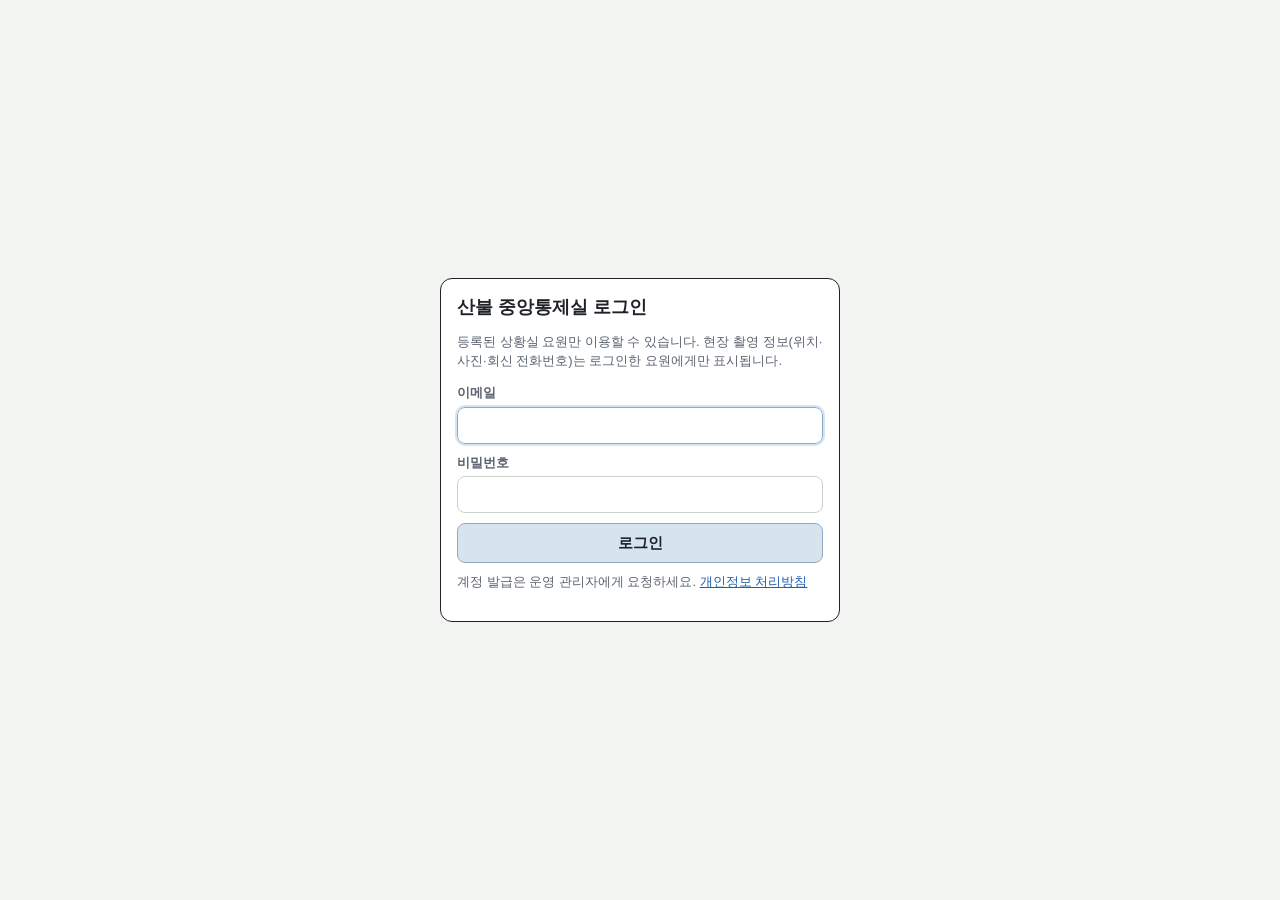
==== control.html @ 3835578f "Add files via upload" ====
<!-- (c) 2026 강성환. All rights reserved. -->
<!DOCTYPE html> <html lang="ko"> <head> <meta charset="UTF-8"> <meta name="viewport" content="width=device-width,initial-scale=1,viewport-fit=cover"> <meta name="theme-color" content="#D6E4F0"> <meta name="robots" content="noindex, nofollow"> <title>산불 중앙통제실</title> <link rel="manifest" href="manifest.json"> <link rel="icon" href="icons/icon.svg" type="image/svg+xml"> <link rel="stylesheet" href="vendor/leaflet/leaflet.css"> <link rel="stylesheet" href="vendor/geoman/leaflet-geoman.css"> <link rel="stylesheet" href="css/common.css"> <link rel="stylesheet" href="css/control.css"> </head> <body class="ctrl"> <header class="topbar ctrl-top"> <a href="index.html" class="brand"><img src="icons/icon.svg" alt="" class="brand-ic"><span>산불 중앙통제실</span></a> <select id="selIncident" class="input inc-select" title="사건코드"></select> <span id="liveBadge" class="badge">연결중</span> <span id="modeBadge" class="badge"></span> <span class="spacer"></span> <button class="btn sm" id="btnSound" title="새 관측·회신 요청 알림음">알림음 켜짐</button> <button class="btn sm" id="btnShare">현장앱 배포</button> <button class="btn sm" id="btnDemo">시험 데이터</button> <span id="userBox" class="user-box hidden"><span class="sub" id="userEmail"></span><button class="btn sm" id="btnLogout">로그아웃</button></span> </header> <section class="status"> <button class="stat act" id="sNew" type="button" title="눌러서 새 관측 보기"> <span class="k">새 관측</span><span class="v"><b id="kNew">0</b><small>건 미확인</small></span> </button> <button class="stat act" id="sCb" type="button" title="눌러서 회신 요청 보기"> <span class="k">회신 대기</span><span class="v"><b id="kCb">0</b><small>건</small></span><span class="age" id="kCbAge"></span> </button> <button class="stat act res" id="sRes" type="button" title="눌러서 자원 현황판 보기"> <span class="k">투입 자원</span> <span class="v res3"><span><b id="kHeli">0</b><small>헬기(대)</small></span><span><b id="kCrew">0</b><small>인력(명)</small></span><span><b id="kEquip">0</b><small>장비(대)</small></span></span> </button> <div class="stat"><span class="k">관측 건수</span><span class="v"><b id="kObs">0</b><small>건</small></span></div> <div class="stat"><span class="k">현장 촬영자</span><span class="v"><b id="kObserver">0</b><small>명</small></span></div> <div class="stat"><span class="k">최신 산불면적</span><span class="v"><b id="kArea" class="em-red">-</b><small>ha</small></span></div> <div class="stat"><span class="k">면적 확산속도</span><span class="v"><b id="kRate">-</b><small>ha/h</small></span></div> </section> <div class="main"> <div class="mapcol"> <div id="map"></div> <div class="map-tools"> <button class="btn sm primary" id="btnDraw">산불영역 그리기</button> <button class="btn sm on" id="tglWedge" title="방향선 오차범위 표시">오차범위</button> <button class="btn sm on" id="tglHist" title="이전 시각 산불영역 표시">영역 이력</button> <button class="btn sm" id="tglEvac" title="산불영역 둘레 대피 반경 표시">대피 반경</button> <button class="btn sm" id="btnFit">전체 보기</button> </div> <div id="fireCard" class="fire-card hidden"></div> <div id="editBar" class="edit-bar hidden"> <span id="editMsg">꼭짓점을 끌어 수정하세요</span> <button class="btn sm ok" id="btnEditSave">저장</button> <button class="btn sm" id="btnEditCancel">취소</button> </div> <div class="timebar"> <div class="chips" id="chipWin"> <span class="chip" data-m="10">10분</span><span class="chip on" data-m="30">30분</span> <span class="chip" data-m="60">1시간</span><span class="chip" data-m="180">3시간</span><span class="chip" data-m="0">전체</span> </div> <div class="slider-wrap"> <input type="range" id="rngEnd" min="0" max="1000" value="1000"> <span id="lblEnd" class="end-label">실시간</span> </div> </div> </div> <aside class="panel"> <div class="tabs"> <button class="tab on" data-tab="obs">관측 <span id="tObs">0</span></button> <button class="tab" data-tab="cross">화점 <span id="tCross">0</span></button> <button class="tab" data-tab="area">영역 <span id="tArea">0</span></button> <button class="tab" data-tab="cb">회신 <span id="tCb">0</span></button> <button class="tab" data-tab="evac">대피 <span id="tEvac">-</span></button> <button class="tab" data-tab="res">자원·일지</button> </div> <div class="tab-body" id="tab-obs"></div> <div class="tab-body hidden" id="tab-cross"></div> <div class="tab-body hidden" id="tab-area"></div> <div class="tab-body hidden" id="tab-cb"></div> <div class="tab-body hidden" id="tab-evac"></div> <div class="tab-body hidden" id="tab-res"></div> </aside> </div> <div id="loginModal" class="modal-bg login-bg hidden"> <div class="modal login"> <h3>산불 중앙통제실 로그인</h3> <p class="sub">등록된 상황실 요원만 이용할 수 있습니다. 현장 촬영 정보(위치·사진·회신 전화번호)는 로그인한 요원에게만 표시됩니다.</p> <form id="loginForm"> <div class="field"><label>이메일</label><input class="input" id="lgEmail" type="email" autocomplete="username" required></div> <div class="field"><label>비밀번호</label><input class="input" id="lgPw" type="password" autocomplete="current-password" required></div> <div id="lgErr" class="login-err hidden"></div> <button class="btn primary block" id="lgBtn" type="submit">로그인</button> </form> <p class="sub" style="margin-top:10px">계정 발급은 운영 관리자에게 요청하세요. <a href="privacy.html" target="_blank">개인정보 처리방침</a></p> </div> </div> <div id="photoModal" class="modal-bg hidden"> <div class="modal photo-modal"> <div class="pm-head"> <b id="pmTitle"></b><span class="spacer"></span> <button class="btn sm" id="pmPrev">◀ 이전</button> <button class="btn sm" id="pmNext">다음 ▶</button> <button class="btn sm" id="pmClose">닫기</button> </div> <div class="pm-body"> <div class="pm-media" id="pmMedia"></div> <div class="pm-info"> <table class="tbl" id="pmTable"></table> <div class="pm-actions"> <button class="btn sm ok" id="pmOk">확인</button> <button class="btn sm" id="pmEx">제외</button> <button class="btn sm" id="pmUndo">판정 취소</button> <button class="btn sm primary" id="pmLocate">지도에서 보기</button> <button class="btn sm danger" id="pmDelete">관측 삭제</button> </div> </div> </div> </div> </div> <div id="areaModal" class="modal-bg hidden"> <div class="modal"> <h3>산불영역 저장</h3> <div class="area-sum" id="amSum"></div> <div class="field"><label>사건코드 *</label><input class="input" id="amIncident" list="incList"></div> <datalist id="incList"></datalist> <div class="field"><label>명칭</label><input class="input" id="amLabel" placeholder="예: 14시 화선"></div> <div class="field"><label>기준시각 * <span class="sub">(이 영역을 확인한 시각)</span></label><input class="input" type="datetime-local" id="amTime"></div> <div class="field"><label>메모</label><textarea class="input" id="amMemo" rows="2"></textarea></div> <div class="actions"> <button class="btn" id="amCancel">취소</button> <button class="btn primary" id="amSave">저장</button> </div> </div> </div> <div id="shareModal" class="modal-bg hidden"> <div class="modal"> <h3>현장앱 배포</h3> <div class="field"><label>사건코드</label><input class="input" id="shIncident" placeholder="예: 20261013-강릉"></div> <div class="share-qr" id="shQr"></div> <div class="field"><label>현장앱 주소 (문자·메신저로 전달)</label><input class="input" id="shUrl" readonly="readonly"></div> <div class="actions"> <button class="btn" id="shCopy">주소 복사</button> <button class="btn primary" id="shClose">닫기</button> </div> </div> </div> <script src="vendor/leaflet/leaflet.js"></script> <script src="vendor/geoman/leaflet-geoman.min.js"></script> <script src="vendor/turf.min.js"></script> <script src="vendor/qrcode.min.js"></script> <script src="vendor/supabase.js"></script> <script src="js/config.js"></script> <script src="js/util.js"></script> <script src="js/geo.js"></script> <script src="js/db.js"></script> <script src="js/control-map.js"></script> <script src="js/control-areas.js"></script> <script src="js/control-demo.js"></script> <script src="js/control-alert.js"></script> <script src="js/control-evac.js"></script> <script src="js/control-res.js"></script> <script src="js/control.js"></script> </body> </html>
---- vendor/leaflet/leaflet.css ----
/* required styles */

.leaflet-pane,
.leaflet-tile,
.leaflet-marker-icon,
.leaflet-marker-shadow,
.leaflet-tile-container,
.leaflet-pane > svg,
.leaflet-pane > canvas,
.leaflet-zoom-box,
.leaflet-image-layer,
.leaflet-layer {
	position: absolute;
	left: 0;
	top: 0;
	}
.leaflet-container {
	overflow: hidden;
	}
.leaflet-tile,
.leaflet-marker-icon,
.leaflet-marker-shadow {
	-webkit-user-select: none;
	   -moz-user-select: none;
	        user-select: none;
	  -webkit-user-drag: none;
	}
/* Prevents IE11 from highlighting tiles in blue */
.leaflet-tile::selection {
	background: transparent;
}
/* Safari renders non-retina tile on retina better with this, but Chrome is worse */
.leaflet-safari .leaflet-tile {
	image-rendering: -webkit-optimize-contrast;
	}
/* hack that prevents hw layers "stretching" when loading new tiles */
.leaflet-safari .leaflet-tile-container {
	width: 1600px;
	height: 1600px;
	-webkit-transform-origin: 0 0;
	}
.leaflet-marker-icon,
.leaflet-marker-shadow {
	display: block;
	}
/* .leaflet-container svg: reset svg max-width decleration shipped in Joomla! (joomla.org) 3.x */
/* .leaflet-container img: map is broken in FF if you have max-width: 100% on tiles */
.leaflet-container .leaflet-overlay-pane svg {
	max-width: none !important;
	max-height: none !important;
	}
.leaflet-container .leaflet-marker-pane img,
.leaflet-container .leaflet-shadow-pane img,
.leaflet-container .leaflet-tile-pane img,
.leaflet-container img.leaflet-image-layer,
.leaflet-container .leaflet-tile {
	max-width: none !important;
	max-height: none !important;
	width: auto;
	padding: 0;
	}

.leaflet-container img.leaflet-tile {
	/* See: https://bugs.chromium.org/p/chromium/issues/detail?id=600120 */
	mix-blend-mode: plus-lighter;
}

.leaflet-container.leaflet-touch-zoom {
	-ms-touch-action: pan-x pan-y;
	touch-action: pan-x pan-y;
	}
.leaflet-container.leaflet-touch-drag {
	-ms-touch-action: pinch-zoom;
	/* Fallback for FF which doesn't support pinch-zoom */
	touch-action: none;
	touch-action: pinch-zoom;
}
.leaflet-container.leaflet-touch-drag.leaflet-touch-zoom {
	-ms-touch-action: none;
	touch-action: none;
}
.leaflet-container {
	-webkit-tap-highlight-color: transparent;
}
.leaflet-container a {
	-webkit-tap-highlight-color: rgba(51, 181, 229, 0.4);
}
.leaflet-tile {
	filter: inherit;
	visibility: hidden;
	}
.leaflet-tile-loaded {
	visibility: inherit;
	}
.leaflet-zoom-box {
	width: 0;
	height: 0;
	-moz-box-sizing: border-box;
	     box-sizing: border-box;
	z-index: 800;
	}
/* workaround for https://bugzilla.mozilla.org/show_bug.cgi?id=888319 */
.leaflet-overlay-pane svg {
	-moz-user-select: none;
	}

.leaflet-pane         { z-index: 400; }

.leaflet-tile-pane    { z-index: 200; }
.leaflet-overlay-pane { z-index: 400; }
.leaflet-shadow-pane  { z-index: 500; }
.leaflet-marker-pane  { z-index: 600; }
.leaflet-tooltip-pane   { z-index: 650; }
.leaflet-popup-pane   { z-index: 700; }

.leaflet-map-pane canvas { z-index: 100; }
.leaflet-map-pane svg    { z-index: 200; }

.leaflet-vml-shape {
	width: 1px;
	height: 1px;
	}
.lvml {
	behavior: url(#default#VML);
	display: inline-block;
	position: absolute;
	}


/* control positioning */

.leaflet-control {
	position: relative;
	z-index: 800;
	pointer-events: visiblePainted; /* IE 9-10 doesn't have auto */
	pointer-events: auto;
	}
.leaflet-top,
.leaflet-bottom {
	position: absolute;
	z-index: 1000;
	pointer-events: none;
	}
.leaflet-top {
	top: 0;
	}
.leaflet-right {
	right: 0;
	}
.leaflet-bottom {
	bottom: 0;
	}
.leaflet-left {
	left: 0;
	}
.leaflet-control {
	float: left;
	clear: both;
	}
.leaflet-right .leaflet-control {
	float: right;
	}
.leaflet-top .leaflet-control {
	margin-top: 10px;
	}
.leaflet-bottom .leaflet-control {
	margin-bottom: 10px;
	}
.leaflet-left .leaflet-control {
	margin-left: 10px;
	}
.leaflet-right .leaflet-control {
	margin-right: 10px;
	}


/* zoom and fade animations */

.leaflet-fade-anim .leaflet-popup {
	opacity: 0;
	-webkit-transition: opacity 0.2s linear;
	   -moz-transition: opacity 0.2s linear;
	        transition: opacity 0.2s linear;
	}
.leaflet-fade-anim .leaflet-map-pane .leaflet-popup {
	opacity: 1;
	}
.leaflet-zoom-animated {
	-webkit-transform-origin: 0 0;
	    -ms-transform-origin: 0 0;
	        transform-origin: 0 0;
	}
svg.leaflet-zoom-animated {
	will-change: transform;
}

.leaflet-zoom-anim .leaflet-zoom-animated {
	-webkit-transition: -webkit-transform 0.25s cubic-bezier(0,0,0.25,1);
	   -moz-transition:    -moz-transform 0.25s cubic-bezier(0,0,0.25,1);
	        transition:         transform 0.25s cubic-bezier(0,0,0.25,1);
	}
.leaflet-zoom-anim .leaflet-tile,
.leaflet-pan-anim .leaflet-tile {
	-webkit-transition: none;
	   -moz-transition: none;
	        transition: none;
	}

.leaflet-zoom-anim .leaflet-zoom-hide {
	visibility: hidden;
	}


/* cursors */

.leaflet-interactive {
	cursor: pointer;
	}
.leaflet-grab {
	cursor: -webkit-grab;
	cursor:    -moz-grab;
	cursor:         grab;
	}
.leaflet-crosshair,
.leaflet-crosshair .leaflet-interactive {
	cursor: crosshair;
	}
.leaflet-popup-pane,
.leaflet-control {
	cursor: auto;
	}
.leaflet-dragging .leaflet-grab,
.leaflet-dragging .leaflet-grab .leaflet-interactive,
.leaflet-dragging .leaflet-marker-draggable {
	cursor: move;
	cursor: -webkit-grabbing;
	cursor:    -moz-grabbing;
	cursor:         grabbing;
	}

/* marker & overlays interactivity */
.leaflet-marker-icon,
.leaflet-marker-shadow,
.leaflet-image-layer,
.leaflet-pane > svg path,
.leaflet-tile-container {
	pointer-events: none;
	}

.leaflet-marker-icon.leaflet-interactive,
.leaflet-image-layer.leaflet-interactive,
.leaflet-pane > svg path.leaflet-interactive,
svg.leaflet-image-layer.leaflet-interactive path {
	pointer-events: visiblePainted; /* IE 9-10 doesn't have auto */
	pointer-events: auto;
	}

/* visual tweaks */

.leaflet-container {
	background: #ddd;
	outline-offset: 1px;
	}
.leaflet-container a {
	color: #0078A8;
	}
.leaflet-zoom-box {
	border: 2px dotted #38f;
	background: rgba(255,255,255,0.5);
	}


/* general typography */
.leaflet-container {
	font-family: "Helvetica Neue", Arial, Helvetica, sans-serif;
	font-size: 12px;
	font-size: 0.75rem;
	line-height: 1.5;
	}


/* general toolbar styles */

.leaflet-bar {
	box-shadow: 0 1px 5px rgba(0,0,0,0.65);
	border-radius: 4px;
	}
.leaflet-bar a {
	background-color: #fff;
	border-bottom: 1px solid #ccc;
	width: 26px;
	height: 26px;
	line-height: 26px;
	display: block;
	text-align: center;
	text-decoration: none;
	color: black;
	}
.leaflet-bar a,
.leaflet-control-layers-toggle {
	background-position: 50% 50%;
	background-repeat: no-repeat;
	display: block;
	}
.leaflet-bar a:hover,
.leaflet-bar a:focus {
	background-color: #f4f4f4;
	}
.leaflet-bar a:first-child {
	border-top-left-radius: 4px;
	border-top-right-radius: 4px;
	}
.leaflet-bar a:last-child {
	border-bottom-left-radius: 4px;
	border-bottom-right-radius: 4px;
	border-bottom: none;
	}
.leaflet-bar a.leaflet-disabled {
	cursor: default;
	background-color: #f4f4f4;
	color: #bbb;
	}

.leaflet-touch .leaflet-bar a {
	width: 30px;
	height: 30px;
	line-height: 30px;
	}
.leaflet-touch .leaflet-bar a:first-child {
	border-top-left-radius: 2px;
	border-top-right-radius: 2px;
	}
.leaflet-touch .leaflet-bar a:last-child {
	border-bottom-left-radius: 2px;
	border-bottom-right-radius: 2px;
	}

/* zoom control */

.leaflet-control-zoom-in,
.leaflet-control-zoom-out {
	font: bold 18px 'Lucida Console', Monaco, monospace;
	text-indent: 1px;
	}

.leaflet-touch .leaflet-control-zoom-in, .leaflet-touch .leaflet-control-zoom-out  {
	font-size: 22px;
	}


/* layers control */

.leaflet-control-layers {
	box-shadow: 0 1px 5px rgba(0,0,0,0.4);
	background: #fff;
	border-radius: 5px;
	}
.leaflet-control-layers-toggle {
	background-image: url(images/layers.png);
	width: 36px;
	height: 36px;
	}
.leaflet-retina .leaflet-control-layers-toggle {
	background-image: url(images/layers-2x.png);
	background-size: 26px 26px;
	}
.leaflet-touch .leaflet-control-layers-toggle {
	width: 44px;
	height: 44px;
	}
.leaflet-control-layers .leaflet-control-layers-list,
.leaflet-control-layers-expanded .leaflet-control-layers-toggle {
	display: none;
	}
.leaflet-control-layers-expanded .leaflet-control-layers-list {
	display: block;
	position: relative;
	}
.leaflet-control-layers-expanded {
	padding: 6px 10px 6px 6px;
	color: #333;
	background: #fff;
	}
.leaflet-control-layers-scrollbar {
	overflow-y: scroll;
	overflow-x: hidden;
	padding-right: 5px;
	}
.leaflet-control-layers-selector {
	margin-top: 2px;
	position: relative;
	top: 1px;
	}
.leaflet-control-layers label {
	display: block;
	font-size: 13px;
	font-size: 1.08333em;
	}
.leaflet-control-layers-separator {
	height: 0;
	border-top: 1px solid #ddd;
	margin: 5px -10px 5px -6px;
	}

/* Default icon URLs */
.leaflet-default-icon-path { /* used only in path-guessing heuristic, see L.Icon.Default */
	background-image: url(images/marker-icon.png);
	}


/* attribution and scale controls */

.leaflet-container .leaflet-control-attribution {
	background: #fff;
	background: rgba(255, 255, 255, 0.8);
	margin: 0;
	}
.leaflet-control-attribution,
.leaflet-control-scale-line {
	padding: 0 5px;
	color: #333;
	line-height: 1.4;
	}
.leaflet-control-attribution a {
	text-decoration: none;
	}
.leaflet-control-attribution a:hover,
.leaflet-control-attribution a:focus {
	text-decoration: underline;
	}
.leaflet-attribution-flag {
	display: inline !important;
	vertical-align: baseline !important;
	width: 1em;
	height: 0.6669em;
	}
.leaflet-left .leaflet-control-scale {
	margin-left: 5px;
	}
.leaflet-bottom .leaflet-control-scale {
	margin-bottom: 5px;
	}
.leaflet-control-scale-line {
	border: 2px solid #777;
	border-top: none;
	line-height: 1.1;
	padding: 2px 5px 1px;
	white-space: nowrap;
	-moz-box-sizing: border-box;
	     box-sizing: border-box;
	background: rgba(255, 255, 255, 0.8);
	text-shadow: 1px 1px #fff;
	}
.leaflet-control-scale-line:not(:first-child) {
	border-top: 2px solid #777;
	border-bottom: none;
	margin-top: -2px;
	}
.leaflet-control-scale-line:not(:first-child):not(:last-child) {
	border-bottom: 2px solid #777;
	}

.leaflet-touch .leaflet-control-attribution,
.leaflet-touch .leaflet-control-layers,
.leaflet-touch .leaflet-bar {
	box-shadow: none;
	}
.leaflet-touch .leaflet-control-layers,
.leaflet-touch .leaflet-bar {
	border: 2px solid rgba(0,0,0,0.2);
	background-clip: padding-box;
	}


/* popup */

.leaflet-popup {
	position: absolute;
	text-align: center;
	margin-bottom: 20px;
	}
.leaflet-popup-content-wrapper {
	padding: 1px;
	text-align: left;
	border-radius: 12px;
	}
.leaflet-popup-content {
	margin: 13px 24px 13px 20px;
	line-height: 1.3;
	font-size: 13px;
	font-size: 1.08333em;
	min-height: 1px;
	}
.leaflet-popup-content p {
	margin: 17px 0;
	margin: 1.3em 0;
	}
.leaflet-popup-tip-container {
	width: 40px;
	height: 20px;
	position: absolute;
	left: 50%;
	margin-top: -1px;
	margin-left: -20px;
	overflow: hidden;
	pointer-events: none;
	}
.leaflet-popup-tip {
	width: 17px;
	height: 17px;
	padding: 1px;

	margin: -10px auto 0;
	pointer-events: auto;

	-webkit-transform: rotate(45deg);
	   -moz-transform: rotate(45deg);
	    -ms-transform: rotate(45deg);
	        transform: rotate(45deg);
	}
.leaflet-popup-content-wrapper,
.leaflet-popup-tip {
	background: white;
	color: #333;
	box-shadow: 0 3px 14px rgba(0,0,0,0.4);
	}
.leaflet-container a.leaflet-popup-close-button {
	position: absolute;
	top: 0;
	right: 0;
	border: none;
	text-align: center;
	width: 24px;
	height: 24px;
	font: 16px/24px Tahoma, Verdana, sans-serif;
	color: #757575;
	text-decoration: none;
	background: transparent;
	}
.leaflet-container a.leaflet-popup-close-button:hover,
.leaflet-container a.leaflet-popup-close-button:focus {
	color: #585858;
	}
.leaflet-popup-scrolled {
	overflow: auto;
	}

.leaflet-oldie .leaflet-popup-content-wrapper {
	-ms-zoom: 1;
	}
.leaflet-oldie .leaflet-popup-tip {
	width: 24px;
	margin: 0 auto;

	-ms-filter: "progid:DXImageTransform.Microsoft.Matrix(M11=0.70710678, M12=0.70710678, M21=-0.70710678, M22=0.70710678)";
	filter: progid:DXImageTransform.Microsoft.Matrix(M11=0.70710678, M12=0.70710678, M21=-0.70710678, M22=0.70710678);
	}

.leaflet-oldie .leaflet-control-zoom,
.leaflet-oldie .leaflet-control-layers,
.leaflet-oldie .leaflet-popup-content-wrapper,
.leaflet-oldie .leaflet-popup-tip {
	border: 1px solid #999;
	}


/* div icon */

.leaflet-div-icon {
	background: #fff;
	border: 1px solid #666;
	}


/* Tooltip */
/* Base styles for the element that has a tooltip */
.leaflet-tooltip {
	position: absolute;
	padding: 6px;
	background-color: #fff;
	border: 1px solid #fff;
	border-radius: 3px;
	color: #222;
	white-space: nowrap;
	-webkit-user-select: none;
	-moz-user-select: none;
	-ms-user-select: none;
	user-select: none;
	pointer-events: none;
	box-shadow: 0 1px 3px rgba(0,0,0,0.4);
	}
.leaflet-tooltip.leaflet-interactive {
	cursor: pointer;
	pointer-events: auto;
	}
.leaflet-tooltip-top:before,
.leaflet-tooltip-bottom:before,
.leaflet-tooltip-left:before,
.leaflet-tooltip-right:before {
	position: absolute;
	pointer-events: none;
	border: 6px solid transparent;
	background: transparent;
	content: "";
	}

/* Directions */

.leaflet-tooltip-bottom {
	margin-top: 6px;
}
.leaflet-tooltip-top {
	margin-top: -6px;
}
.leaflet-tooltip-bottom:before,
.leaflet-tooltip-top:before {
	left: 50%;
	margin-left: -6px;
	}
.leaflet-tooltip-top:before {
	bottom: 0;
	margin-bottom: -12px;
	border-top-color: #fff;
	}
.leaflet-tooltip-bottom:before {
	top: 0;
	margin-top: -12px;
	margin-left: -6px;
	border-bottom-color: #fff;
	}
.leaflet-tooltip-left {
	margin-left: -6px;
}
.leaflet-tooltip-right {
	margin-left: 6px;
}
.leaflet-tooltip-left:before,
.leaflet-tooltip-right:before {
	top: 50%;
	margin-top: -6px;
	}
.leaflet-tooltip-left:before {
	right: 0;
	margin-right: -12px;
	border-left-color: #fff;
	}
.leaflet-tooltip-right:before {
	left: 0;
	margin-left: -12px;
	border-right-color: #fff;
	}

/* Printing */

@media print {
	/* Prevent printers from removing background-images of controls. */
	.leaflet-control {
		-webkit-print-color-adjust: exact;
		print-color-adjust: exact;
		}
	}
---- vendor/geoman/leaflet-geoman.css ----
.marker-icon{background-color:#fff;border:1px solid #3388ff;border-radius:50%;margin:-8px 0 0 -8px!important;width:14px!important;height:14px!important;outline:0;transition:opacity ease .3s}.marker-icon-middle{opacity:.7;margin:-6px 0 0 -6px!important;width:10px!important;height:10px!important}.leaflet-pm-draggable{cursor:move!important}.cursor-marker{cursor:crosshair;pointer-events:none;opacity:0}.cursor-marker.visible{opacity:1!important}.geoman-draw-cursor{cursor:crosshair}.rect-style-marker,.rect-start-marker{opacity:0}.rect-style-marker.visible,.rect-start-marker.visible{opacity:1!important}.vertexmarker-disabled{opacity:.7}.pm-text-marker{width:0;height:0}.pm-textarea{background-color:#fff;color:#000;resize:none;border:none;outline:0;cursor:pointer;border-radius:3px;padding-left:7px;padding-bottom:0;padding-top:4px}.leaflet-pm-draggable .pm-textarea{cursor:move}.pm-textarea:focus,.pm-textarea:focus-within,.pm-textarea:focus-visible,.pm-textarea:active{border:2px solid #000;outline:0}.pm-textarea.pm-disabled{border:none;user-select:none}.pm-textarea.pm-hasfocus{cursor:auto}.leaflet-pm-toolbar .leaflet-buttons-control-button{padding:5px;box-sizing:border-box;position:relative;z-index:3}.leaflet-pm-toolbar .leaflet-pm-actions-container a.leaflet-pm-action:first-child:not(.pos-right),.leaflet-pm-toolbar .leaflet-pm-actions-container a.leaflet-pm-action:last-child.pos-right{border-radius:0}.leaflet-pm-toolbar .button-container a.leaflet-buttons-control-button{border-radius:0}.leaflet-pm-toolbar .button-container:last-child a.leaflet-buttons-control-button{border-radius:0 0 2px 2px}.leaflet-pm-toolbar .button-container:first-child a.leaflet-buttons-control-button{border-radius:2px 2px 0 0}.leaflet-pm-toolbar .button-container:last-child a.leaflet-buttons-control-button{border-bottom:none}.leaflet-pm-toolbar .control-fa-icon{font-size:19px;line-height:24px}.leaflet-pm-toolbar .control-icon{width:100%;height:100%;box-sizing:border-box;background-size:contain;background-repeat:no-repeat;background-position:center center}.leaflet-pm-toolbar .leaflet-pm-icon-marker{background-image:url('data:image/svg+xml,<?xml version="1.0" encoding="UTF-8"?>%0A<svg width="24px" height="24px" viewBox="0 0 24 24" version="1.1" xmlns="http://www.w3.org/2000/svg" xmlns:xlink="http://www.w3.org/1999/xlink">%0A    <!-- Generator: Sketch 52.5 (67469) - http://www.bohemiancoding.com/sketch -->%0A    <title>Atoms/Icons/Tools/Marker</title>%0A    <desc>Created with Sketch.</desc>%0A    <defs>%0A        <path d="M15.5,24.8782959 C15.2909201,24.8772219 15.1744857,24.8467817 14.6590866,24.2354163 C10.2196955,19.4118054 8,15.5014392 8,12.5043177 C8,8.35979746 11.3578644,5 15.5,5 C19.6421356,5 23,8.35979746 23,12.5043177 C23,17 18.2878217,21.9268378 16.3336601,24.2440186 C15.8224622,24.8501802 15.7090799,24.8793699 15.5,24.8782959 Z M15.5,15.5326948 C17.275201,15.5326948 18.7142857,14.1180004 18.7142857,12.3728864 C18.7142857,10.6277723 17.275201,9.21307792 15.5,9.21307792 C13.724799,9.21307792 12.2857143,10.6277723 12.2857143,12.3728864 C12.2857143,14.1180004 13.724799,15.5326948 15.5,15.5326948 Z" id="path-1"></path>%0A    </defs>%0A    <g id="Symbols" stroke="none" stroke-width="1" fill="none" fill-rule="evenodd">%0A        <g id="Atoms/Icons/Tools/Marker" transform="translate(-3.000000, -3.000000)">%0A            <mask id="mask-2" fill="white">%0A                <use xlink:href="%23path-1"></use>%0A            </mask>%0A            <use id="Mask" fill="%235B5B5B" fill-rule="nonzero" xlink:href="%23path-1"></use>%0A        </g>%0A    </g>%0A</svg>')}.leaflet-pm-toolbar .leaflet-pm-icon-polygon{background-image:url('data:image/svg+xml,<svg xmlns="http://www.w3.org/2000/svg" xmlns:xlink="http://www.w3.org/1999/xlink" width="24" height="24" viewBox="0 0 24 24">%0A  <defs>%0A    <path id="polygon-a" d="M19.4206892,9.16509725 C19.1523681,8.66992914 19,8.10275831 19,7.5 C19,5.56700338 20.5670034,4 22.5,4 C24.4329966,4 26,5.56700338 26,7.5 C26,9.26323595 24.6961471,10.7219407 23,10.9645556 L23,19.0354444 C24.6961471,19.2780593 26,20.736764 26,22.5 C26,24.4329966 24.4329966,26 22.5,26 C20.736764,26 19.2780593,24.6961471 19.0354444,23 L10.9645556,23 C10.7219407,24.6961471 9.26323595,26 7.5,26 C5.56700338,26 4,24.4329966 4,22.5 C4,20.5670034 5.56700338,19 7.5,19 C8.10275831,19 8.66992914,19.1523681 9.16509725,19.4206892 L19.4206892,9.16509725 Z M20.8349073,10.5793063 L10.5793108,20.8349027 C10.6086731,20.8890888 10.6366469,20.9441372 10.6631844,21 L19.3368156,21 C19.6825775,20.272154 20.272154,19.6825775 21,19.3368156 L21,10.6631844 C20.9441372,10.6366469 20.8890888,10.6086731 20.8349027,10.5793108 Z M22.5,9 C23.3284271,9 24,8.32842712 24,7.5 C24,6.67157288 23.3284271,6 22.5,6 C21.6715729,6 21,6.67157288 21,7.5 C21,8.32842712 21.6715729,9 22.5,9 Z M22.5,24 C23.3284271,24 24,23.3284271 24,22.5 C24,21.6715729 23.3284271,21 22.5,21 C21.6715729,21 21,21.6715729 21,22.5 C21,23.3284271 21.6715729,24 22.5,24 Z M7.5,24 C8.32842712,24 9,23.3284271 9,22.5 C9,21.6715729 8.32842712,21 7.5,21 C6.67157288,21 6,21.6715729 6,22.5 C6,23.3284271 6.67157288,24 7.5,24 Z"/>%0A  </defs>%0A  <g fill="none" fill-rule="evenodd" transform="translate(-3 -3)">%0A    <mask id="polygon-b" fill="%23fff">%0A      <use xlink:href="%23polygon-a"/>%0A    </mask>%0A    <use fill="%235B5B5B" fill-rule="nonzero" xlink:href="%23polygon-a"/>%0A    <g fill="%235B5B5B" mask="url(%23polygon-b)">%0A      <rect width="30" height="30"/>%0A    </g>%0A  </g>%0A</svg>%0A')}.leaflet-pm-toolbar .leaflet-pm-icon-polyline{background-image:url('data:image/svg+xml,<svg xmlns="http://www.w3.org/2000/svg" xmlns:xlink="http://www.w3.org/1999/xlink" width="24" height="24" viewBox="0 0 24 24">%0A  <defs>%0A    <path id="line-a" d="M9.16509725,19.4206892 L18.4206892,10.1650973 C18.1523681,9.66992914 18,9.10275831 18,8.5 C18,6.56700338 19.5670034,5 21.5,5 C23.4329966,5 25,6.56700338 25,8.5 C25,10.4329966 23.4329966,12 21.5,12 C20.8972417,12 20.3300709,11.8476319 19.8349027,11.5793108 L10.5793108,20.8349027 C10.8476319,21.3300709 11,21.8972417 11,22.5 C11,24.4329966 9.43299662,26 7.5,26 C5.56700338,26 4,24.4329966 4,22.5 C4,20.5670034 5.56700338,19 7.5,19 C8.10275831,19 8.66992914,19.1523681 9.16509725,19.4206892 Z M21.5,10 C22.3284271,10 23,9.32842712 23,8.5 C23,7.67157288 22.3284271,7 21.5,7 C20.6715729,7 20,7.67157288 20,8.5 C20,9.32842712 20.6715729,10 21.5,10 Z M7.5,24 C8.32842712,24 9,23.3284271 9,22.5 C9,21.6715729 8.32842712,21 7.5,21 C6.67157288,21 6,21.6715729 6,22.5 C6,23.3284271 6.67157288,24 7.5,24 Z"/>%0A  </defs>%0A  <g fill="none" fill-rule="evenodd" transform="translate(-3 -3)">%0A    <mask id="line-b" fill="%23fff">%0A      <use xlink:href="%23line-a"/>%0A    </mask>%0A    <use fill="%235B5B5B" fill-rule="nonzero" xlink:href="%23line-a"/>%0A    <g fill="%235B5B5B" mask="url(%23line-b)">%0A      <rect width="30" height="30"/>%0A    </g>%0A  </g>%0A</svg>%0A')}.leaflet-pm-toolbar .leaflet-pm-icon-circle{background-image:url('data:image/svg+xml,<?xml version="1.0" encoding="UTF-8"?>%0A<svg width="24px" height="24px" viewBox="0 0 24 24" version="1.1" xmlns="http://www.w3.org/2000/svg" xmlns:xlink="http://www.w3.org/1999/xlink">%0A    <!-- Generator: Sketch 52.5 (67469) - http://www.bohemiancoding.com/sketch -->%0A    <title>Atoms/Icons/Tools/Circle</title>%0A    <desc>Created with Sketch.</desc>%0A    <defs>%0A        <path d="M18.2897751,6.78602275 C18.8924131,6.29464981 19.661797,6 20.5,6 C22.4329966,6 24,7.56700338 24,9.5 C24,10.338203 23.7053502,11.1075869 23.2139772,11.7102249 C23.719599,12.8712053 24,14.1528571 24,15.5 C24,20.7467051 19.7467051,25 14.5,25 C9.25329488,25 5,20.7467051 5,15.5 C5,10.2532949 9.25329488,6 14.5,6 C15.8471429,6 17.1287947,6.28040098 18.2897751,6.78602275 Z M17.1504228,8.4817586 C16.3263581,8.17039236 15.4330777,8 14.5,8 C10.3578644,8 7,11.3578644 7,15.5 C7,19.6421356 10.3578644,23 14.5,23 C18.6421356,23 22,19.6421356 22,15.5 C22,14.5669223 21.8296076,13.6736419 21.5182414,12.8495772 C21.1960383,12.9473968 20.8541622,13 20.5,13 C18.5670034,13 17,11.4329966 17,9.5 C17,9.14583778 17.0526032,8.80396169 17.1504228,8.4817586 Z M14.5,17 C13.6715729,17 13,16.3284271 13,15.5 C13,14.6715729 13.6715729,14 14.5,14 C15.3284271,14 16,14.6715729 16,15.5 C16,16.3284271 15.3284271,17 14.5,17 Z M20.5,11 C21.3284271,11 22,10.3284271 22,9.5 C22,8.67157288 21.3284271,8 20.5,8 C19.6715729,8 19,8.67157288 19,9.5 C19,10.3284271 19.6715729,11 20.5,11 Z" id="path-1"></path>%0A    </defs>%0A    <g id="Symbols" stroke="none" stroke-width="1" fill="none" fill-rule="evenodd">%0A        <g id="Atoms/Icons/Tools/Circle" transform="translate(-3.000000, -3.000000)">%0A            <mask id="mask-2" fill="white">%0A                <use xlink:href="%23path-1"></use>%0A            </mask>%0A            <use id="Mask" fill="%235B5B5B" fill-rule="nonzero" xlink:href="%23path-1"></use>%0A            <g id="Atoms/Color/Grey" mask="url(%23mask-2)" fill="%235B5B5B">%0A                <rect id="Rectangle" x="0" y="0" width="30" height="30"></rect>%0A            </g>%0A        </g>%0A    </g>%0A</svg>')}.leaflet-pm-toolbar .leaflet-pm-icon-circle-marker{background-image:url('data:image/svg+xml,<?xml version="1.0" encoding="UTF-8"?>%0A%0A<svg viewBox="0 0 100 100" xmlns="http://www.w3.org/2000/svg" stroke="%235B5B5B" stroke-width="8"%0A     fill="none">%0A<circle cx="50" cy="50" r="35"/>%0A  <circle cx="50" cy="50" r="3" fill="%235B5B5B"/>%0A</svg>')}.leaflet-pm-toolbar .leaflet-pm-icon-rectangle{background-image:url('data:image/svg+xml,<svg xmlns="http://www.w3.org/2000/svg" xmlns:xlink="http://www.w3.org/1999/xlink" width="24" height="24" viewBox="0 0 24 24">%0A  <defs>%0A    <path id="rectangle-a" d="M23,10.9645556 L23,19.0354444 C24.6961471,19.2780593 26,20.736764 26,22.5 C26,24.4329966 24.4329966,26 22.5,26 C20.736764,26 19.2780593,24.6961471 19.0354444,23 L10.9645556,23 C10.7219407,24.6961471 9.26323595,26 7.5,26 C5.56700338,26 4,24.4329966 4,22.5 C4,20.736764 5.30385293,19.2780593 7,19.0354444 L7,10.9645556 C5.30385293,10.7219407 4,9.26323595 4,7.5 C4,5.56700338 5.56700338,4 7.5,4 C9.26323595,4 10.7219407,5.30385293 10.9645556,7 L19.0354444,7 C19.2780593,5.30385293 20.736764,4 22.5,4 C24.4329966,4 26,5.56700338 26,7.5 C26,9.26323595 24.6961471,10.7219407 23,10.9645556 Z M21,10.6631844 C20.272154,10.3174225 19.6825775,9.72784598 19.3368156,9 L10.6631844,9 C10.3174225,9.72784598 9.72784598,10.3174225 9,10.6631844 L9,19.3368156 C9.72784598,19.6825775 10.3174225,20.272154 10.6631844,21 L19.3368156,21 C19.6825775,20.272154 20.272154,19.6825775 21,19.3368156 L21,10.6631844 Z M7.5,9 C8.32842712,9 9,8.32842712 9,7.5 C9,6.67157288 8.32842712,6 7.5,6 C6.67157288,6 6,6.67157288 6,7.5 C6,8.32842712 6.67157288,9 7.5,9 Z M22.5,9 C23.3284271,9 24,8.32842712 24,7.5 C24,6.67157288 23.3284271,6 22.5,6 C21.6715729,6 21,6.67157288 21,7.5 C21,8.32842712 21.6715729,9 22.5,9 Z M22.5,24 C23.3284271,24 24,23.3284271 24,22.5 C24,21.6715729 23.3284271,21 22.5,21 C21.6715729,21 21,21.6715729 21,22.5 C21,23.3284271 21.6715729,24 22.5,24 Z M7.5,24 C8.32842712,24 9,23.3284271 9,22.5 C9,21.6715729 8.32842712,21 7.5,21 C6.67157288,21 6,21.6715729 6,22.5 C6,23.3284271 6.67157288,24 7.5,24 Z"/>%0A  </defs>%0A  <g fill="none" fill-rule="evenodd" transform="translate(-3 -3)">%0A    <mask id="rectangle-b" fill="%23fff">%0A      <use xlink:href="%23rectangle-a"/>%0A    </mask>%0A    <use fill="%235B5B5B" fill-rule="nonzero" xlink:href="%23rectangle-a"/>%0A    <g fill="%235B5B5B" mask="url(%23rectangle-b)">%0A      <rect width="30" height="30"/>%0A    </g>%0A  </g>%0A</svg>%0A')}.leaflet-pm-toolbar .leaflet-pm-icon-delete{background-image:url('data:image/svg+xml,<?xml version="1.0" encoding="UTF-8"?>%0A<svg width="24px" height="24px" viewBox="0 0 24 24" version="1.1" xmlns="http://www.w3.org/2000/svg" xmlns:xlink="http://www.w3.org/1999/xlink">%0A    <!-- Generator: Sketch 52.5 (67469) - http://www.bohemiancoding.com/sketch -->%0A    <title>Atoms/Icons/Tools/Eraser</title>%0A    <desc>Created with Sketch.</desc>%0A    <defs>%0A        <path d="M17.7874219,18.4812552 L11.6480079,13.3498184 L6.40466009,19.3816001 L10.5539156,22.9884929 L13.86934,22.9884929 L17.7874219,18.4812552 Z M16.5074252,22.9884929 L26.0000002,22.9884929 L26.0000002,24.9884929 L10.0000002,24.9884929 L9.80708313,24.9884929 L5.09254204,20.8910192 C4.25891285,20.1663564 4.17057814,18.9031112 4.89524093,18.069482 L16.0482444,5.23941916 C16.7729072,4.40578998 18.0361525,4.31745526 18.8697816,5.04211806 L24.9074583,10.2905903 C25.7410875,11.0152531 25.8294222,12.2784983 25.1047594,13.1121275 L16.5074252,22.9884929 Z" id="path-1"></path>%0A    </defs>%0A    <g id="Symbols" stroke="none" stroke-width="1" fill="none" fill-rule="evenodd">%0A        <g id="Atoms/Icons/Tools/Eraser" transform="translate(-3.000000, -3.000000)">%0A            <mask id="mask-2" fill="white">%0A                <use xlink:href="%23path-1"></use>%0A            </mask>%0A            <use id="Combined-Shape" fill="%235B5B5B" fill-rule="nonzero" xlink:href="%23path-1"></use>%0A        </g>%0A    </g>%0A</svg>')}.leaflet-pm-toolbar .leaflet-pm-icon-edit{background-image:url('data:image/svg+xml,<svg xmlns="http://www.w3.org/2000/svg" xmlns:xlink="http://www.w3.org/1999/xlink" width="24" height="24" viewBox="0 0 24 24">%0A  <defs>%0A    <path id="edit_anchor-a" d="M13.5,11 C11.5670034,11 10,9.43299662 10,7.5 C10,5.56700338 11.5670034,4 13.5,4 C15.4329966,4 17,5.56700338 17,7.5 C17,9.43299662 15.4329966,11 13.5,11 Z M13.5,9 C14.3284271,9 15,8.32842712 15,7.5 C15,6.67157288 14.3284271,6 13.5,6 C12.6715729,6 12,6.67157288 12,7.5 C12,8.32842712 12.6715729,9 13.5,9 Z M12.0002889,7.52973893 C12.0125983,8.16273672 12.4170197,8.6996643 12.9807111,8.90767966 L3,15 L3,13 L12.0002889,7.52973893 Z M14.2172722,6.18228472 L19.453125,3 L22.6589355,3 L14.989102,7.68173885 C14.9962971,7.62216459 15,7.56151472 15,7.5 C15,6.93138381 14.6836098,6.4366645 14.2172722,6.18228472 Z M23.4434042,19.2851736 L20.1282799,19.2851736 L21.8729983,23.5349525 C21.9945296,23.8295773 21.8556546,24.1599209 21.5778734,24.2849208 L20.0414675,24.9545142 C19.7550613,25.0795141 19.4338738,24.9366704 19.3123426,24.6509518 L17.6544367,20.6154541 L14.9461873,23.4010151 C14.5852811,23.7721711 14,23.4860463 14,22.9992653 L14,9.57183533 C14,9.05933561 14.6225311,8.809492 14.946156,9.17008555 L23.8340292,18.3120179 C24.1925291,18.6613615 23.9279979,19.2851736 23.4434042,19.2851736 Z"/>%0A  </defs>%0A  <g fill="none" fill-rule="evenodd" transform="translate(-3 -3)">%0A    <mask id="edit_anchor-b" fill="%23fff">%0A      <use xlink:href="%23edit_anchor-a"/>%0A    </mask>%0A    <use fill="%235B5B5B" fill-rule="nonzero" xlink:href="%23edit_anchor-a"/>%0A    <g fill="%235B5B5B" mask="url(%23edit_anchor-b)">%0A      <rect width="30" height="30"/>%0A    </g>%0A  </g>%0A</svg>%0A')}.leaflet-pm-toolbar .leaflet-pm-icon-drag{background-image:url('data:image/svg+xml,<svg xmlns="http://www.w3.org/2000/svg" xmlns:xlink="http://www.w3.org/1999/xlink" width="24" height="24" viewBox="0 0 24 24">%0A  <defs>%0A    <path id="move-a" d="M21,14 L21,10 L27,15 L21,20 L21,16 L16,16 L16,21 L20,21 L15,27 L10,21 L14,21 L14,16 L9,16 L9,20 L3,15 L9,10 L9,14 L14,14 L14,9 L10,9 L15,3 L20,9 L16,9 L16,14 L21,14 Z"/>%0A  </defs>%0A  <g fill="none" fill-rule="evenodd" transform="translate(-3 -3)">%0A    <mask id="move-b" fill="%23fff">%0A      <use xlink:href="%23move-a"/>%0A    </mask>%0A    <use fill="%23D8D8D8" xlink:href="%23move-a"/>%0A    <g fill="%235B5B5B" mask="url(%23move-b)">%0A      <rect width="30" height="30"/>%0A    </g>%0A  </g>%0A</svg>%0A')}.leaflet-pm-toolbar .leaflet-pm-icon-cut{background-image:url('data:image/svg+xml,<?xml version="1.0" encoding="UTF-8"?>%0A<svg width="24px" height="24px" viewBox="0 0 24 24" version="1.1" xmlns="http://www.w3.org/2000/svg" xmlns:xlink="http://www.w3.org/1999/xlink">%0A    <!-- Generator: Sketch 52.5 (67469) - http://www.bohemiancoding.com/sketch -->%0A    <title>Atoms/Icons/Tools/Scissors</title>%0A    <desc>Created with Sketch.</desc>%0A    <defs>%0A        <path d="M12.9691574,13.4939435 L21.0317032,5.54167013 L23.4649499,5.67722957 L17.0470713,14.5106816 L27.5660336,17.1333535 L25.7891944,18.8012588 L14.5854951,17.8987506 L13.6487955,19.188007 C13.794639,19.2650958 13.9367985,19.3534417 14.0741377,19.4532245 C15.6379648,20.5894114 15.9846357,22.7782052 14.8484488,24.3420324 C13.7122619,25.9058595 11.5234681,26.2525304 9.95964096,25.1163435 C8.39581384,23.9801565 8.04914296,21.7913627 9.18532986,20.2275356 C9.74587276,19.4560145 10.5626188,18.9807475 11.4341218,18.8336407 L12.6805656,17.1180579 L12.5239724,16.3747216 L11.9506932,15.3012391 L9.89310646,14.7882251 C9.13093796,15.2357261 8.19977854,15.3966447 7.27445355,15.1659352 C5.39887519,14.698301 4.25751094,12.7987519 4.72514515,10.9231736 C5.19277935,9.04759519 7.09232846,7.90623094 8.96790682,8.37386515 C10.8434852,8.84149935 11.9848494,10.7410485 11.5172152,12.6166268 C11.4761464,12.7813449 11.4240335,12.9404001 11.3618627,13.0931999 L12.9691574,13.4939435 Z M7.75829735,13.2253438 C8.56211664,13.4257584 9.37620912,12.9366023 9.57662378,12.132783 C9.77703844,11.3289637 9.28788233,10.5148713 8.48406303,10.3144566 C7.68024373,10.1140419 6.86615126,10.603198 6.6657366,11.4070173 C6.46532194,12.2108366 6.95447805,13.0249291 7.75829735,13.2253438 Z M10.8033639,21.4031061 C10.3164266,22.0733177 10.4649998,23.0113722 11.1352115,23.4983095 C11.8054231,23.9852467 12.7434776,23.8366735 13.2304148,23.1664619 C13.7173521,22.4962502 13.5687788,21.5581957 12.8985672,21.0712585 C12.2283556,20.5843212 11.2903011,20.7328945 10.8033639,21.4031061 Z" id="path-1"></path>%0A    </defs>%0A    <g id="Symbols" stroke="none" stroke-width="1" fill="none" fill-rule="evenodd">%0A        <g id="Atoms/Icons/Tools/Scissors" transform="translate(-3.000000, -3.000000)">%0A            <mask id="mask-2" fill="white">%0A                <use xlink:href="%23path-1"></use>%0A            </mask>%0A            <use id="Mask" fill="%235B5B5B" fill-rule="nonzero" transform="translate(16.093194, 15.663351) rotate(-32.000000) translate(-16.093194, -15.663351) " xlink:href="%23path-1"></use>%0A        </g>%0A    </g>%0A</svg>')}.leaflet-pm-toolbar .leaflet-pm-icon-snapping{background-image:url('data:image/svg+xml,<?xml version="1.0" encoding="UTF-8"?>%0A<svg width="24px" height="24px" viewBox="0 0 24 24" version="1.1" xmlns="http://www.w3.org/2000/svg" xmlns:xlink="http://www.w3.org/1999/xlink">%0A    <!-- Generator: Sketch 57.1 (83088) - https://sketch.com -->%0A    <title>Atoms/Icons/Tools/Magnet</title>%0A    <desc>Created with Sketch.</desc>%0A    <defs>%0A        <path d="M21.9994759,10.9428183 L21.9999985,16.3710417 C22,16.6872007 22,17.0058278 22,17.3269411 C22,21.5646545 18.6421356,25 14.5,25 C10.3578644,25 7,21.5646545 7,17.3269411 L7.00087508,10.9907507 L11.0022808,10.9984125 C11.0017033,11.6980114 11.001247,12.4168248 11.0008992,13.1554887 L11,17.3269411 C11,19.3756809 12.5876841,21 14.5,21 C16.4123159,21 18,19.3756809 18,17.3269411 C18,15.0702032 17.9995696,12.9619668 17.998539,10.9910032 L21.9994759,10.9428183 Z M10,7 C10.5522847,7 11,7.44771525 11,8 L11,10 L7,10 L7,8 C7,7.44771525 7.44771525,7 8,7 L10,7 Z M21,7 C21.5522847,7 22,7.44771525 22,8 L22,10 L18,10 L18,8 C18,7.44771525 18.4477153,7 19,7 L21,7 Z" id="path-1"></path>%0A    </defs>%0A    <g id="Symbols" stroke="none" stroke-width="1" fill="none" fill-rule="evenodd">%0A        <g id="Atoms/Icons/Tools/Magnet" transform="translate(-3.000000, -3.000000)">%0A            <mask id="mask-2" fill="white">%0A                <use xlink:href="%23path-1"></use>%0A            </mask>%0A            <use id="Mask" fill="%235B5B5B" fill-rule="nonzero" transform="translate(14.500000, 16.000000) rotate(45.000000) translate(-14.500000, -16.000000) " xlink:href="%23path-1"></use>%0A        </g>%0A    </g>%0A</svg>')}.leaflet-pm-toolbar .leaflet-pm-icon-rotate{background-image:url('data:image/svg+xml,<svg xmlns="http://www.w3.org/2000/svg" xmlns:xlink="http://www.w3.org/1999/xlink" width="24" height="24" viewBox="0 0 24 24">%0A    <defs>%0A        <path id="rotate" d="M21.2,5.8c-0.1-0.2-0.2-0.3-0.3-0.5l-0.1-0.2c-0.1-0.2-0.2-0.3-0.3-0.5l-0.1-0.2c-0.1-0.2-0.2-0.3-0.4-0.5l-0.2-0.3l2.8-3.1L18,0.6l-4.6,0.1l0.5,4.5l0.5,4.5l3.2-3.6v0.1l0.1,0.2c0.1,0.1,0.1,0.2,0.2,0.2l0.1,0.2C18,7,18,7.1,18.1,7.2c0.3,0.7,0.6,1.4,0.7,2.1c0.2,1.4,0,2.9-0.6,4.2L18,13.9L17.9,14l-0.3,0.5l-0.1,0.2c-0.2,0.2-0.4,0.5-0.6,0.7c-0.5,0.5-1.1,1-1.7,1.3c-0.6,0.4-1.3,0.6-2.1,0.8c-0.7,0.1-1.5,0.2-2.2,0.1c-0.8-0.1-1.5-0.3-2.2-0.5c-0.7-0.3-1.3-0.7-1.9-1.2l-0.4-0.4l-0.2-0.3L6,15c-0.1-0.1-0.2-0.2-0.2-0.3l-0.3-0.4l-0.1-0.1l-0.2-0.4c0-0.1-0.1-0.1-0.1-0.2l-0.3-0.5l-0.1-0.2c-0.1-0.3-0.2-0.6-0.3-0.9c-0.2-0.8-0.3-1.6-0.3-2.4c0-0.2,0-0.3,0-0.5V8.9c0-0.2,0-0.3,0.1-0.4l0.1-0.6l0.2-0.6c0.3-0.8,0.7-1.5,1.2-2.2c0.5-0.7,1.1-1.3,1.8-1.8c0.2-0.1,0.3-0.4,0.1-0.6C7.5,2.6,7.4,2.5,7.3,2.5H7.1L7,2.6C6.1,3,5.4,3.6,4.7,4.2C4,4.9,3.5,5.7,3,6.6c-0.9,1.8-1.2,3.8-0.8,5.8c0.1,0.5,0.2,0.9,0.3,1.4l0.3,0.8C2.9,14.7,3,14.8,3,15l0.2,0.4c0,0.1,0.1,0.2,0.1,0.2l0.3,0.5c0.1,0.2,0.2,0.3,0.3,0.5l0.1,0.2c0.1,0.1,0.2,0.3,0.3,0.4L5,17.8c0.7,0.7,1.6,1.3,2.5,1.8c0.9,0.5,1.9,0.8,3,0.9c0.5,0.1,1,0.1,1.5,0.1c0.6,0,1.1,0,1.6-0.1c1-0.2,2.1-0.5,3-1l0.2-0.1c0.2-0.1,0.3-0.2,0.5-0.3l0.7-0.4c0.2-0.1,0.3-0.2,0.4-0.3l0.2-0.2c0.2-0.1,0.4-0.3,0.5-0.5l0.1-0.1c0.3-0.3,0.7-0.7,0.9-1l0.6-0.9l0.4-0.6c1-1.9,1.4-4.1,1.1-6.2C22,7.8,21.7,6.7,21.2,5.8z"/>%0A    </defs>%0A    <g fill="none" fill-rule="evenodd" transform="translate(0 2)">%0A        <mask id="rotate-b" fill="%23fff">%0A            <use xlink:href="%23rotate"/>%0A        </mask>%0A        <use fill="%235B5B5B" fill-rule="nonzero" xlink:href="%23rotate"/>%0A        <g fill="%235B5B5B" mask="url(%23rotate-b)">%0A            <rect width="30" height="30"/>%0A        </g>%0A    </g>%0A</svg>%0A')}.leaflet-pm-toolbar .leaflet-pm-icon-text{background-image:url('data:image/svg+xml,<svg xmlns="http://www.w3.org/2000/svg" viewBox="0 0 24 24"><defs><style>.cls-1{fill:none;stroke:%235b5b5b;stroke-linecap:round;stroke-linejoin:round;stroke-width:2.5px;}</style></defs><title>Text</title><g id="Ebene_2" data-name="Ebene 2"><polyline class="cls-1" points="19.64 7.27 19.64 4 12 4 12 20 15.91 20 8.09 20 12 20 12 4 4.36 4 4.36 7.27"/></g></svg>')}.leaflet-buttons-control-button:hover,.leaflet-buttons-control-button:focus{cursor:pointer;background-color:#f4f4f4}.active>.leaflet-buttons-control-button{box-shadow:inset 0 -1px 5px 2px #514d4d4f}.leaflet-buttons-control-text-hide{display:none}.button-container{position:relative}.button-container .leaflet-pm-actions-container{z-index:2;position:absolute;top:0;left:100%;display:none;white-space:nowrap;direction:ltr}.leaflet-right .leaflet-pm-toolbar .button-container .leaflet-pm-actions-container{right:100%;left:auto}.button-container.active .leaflet-pm-actions-container{display:block}.button-container .leaflet-pm-actions-container:not(.pos-right) a.leaflet-pm-action:last-child{border-radius:0 3px 3px 0;border-right:0}.button-container .leaflet-pm-actions-container.pos-right a.leaflet-pm-action:first-child{border-radius:3px 0 0 3px}.button-container .leaflet-pm-actions-container.pos-right a.leaflet-pm-action:last-child{border-right:0}.button-container .leaflet-pm-actions-container .leaflet-pm-action{padding:0 10px;background-color:#666;color:#fff;display:inline-block;width:auto;border-right:1px solid #eee;user-select:none;border-bottom:none;height:29px;line-height:29px;vertical-align:middle}.leaflet-pm-toolbar .button-container:first-child.pos-right.active a.leaflet-buttons-control-button{border-top-left-radius:0}.leaflet-pm-toolbar .button-container:first-child.active:not(.pos-right) a.leaflet-buttons-control-button{border-top-right-radius:0}.button-container .leaflet-pm-actions-container .leaflet-pm-action:hover,.button-container .leaflet-pm-actions-container .leaflet-pm-action:focus{cursor:pointer;background-color:#777}.leaflet-pm-toolbar.activeChild{z-index:801}.leaflet-buttons-control-button.pm-disabled{background-color:#f4f4f4}.leaflet-buttons-control-button.pm-disabled>.control-icon{filter:opacity(.6)}
/*# sourceMappingURL=leaflet-geoman.css.map */
---- css/common.css ----
@keyframes toastIn{0%{opacity:0;transform:translateY(-6px)}to{opacity:1;transform:none}}:root{--bg:#F5F7FA;--card:#FFFFFF;--line:#CFD4DB;--line-strong:#222222;--text:#1F2328;--text-sub:#5B6470;--em-red:#C0392B;--em-blue:#1F5FAD;--p-blue:#D6E4F0;--p-blue2:#EAF4FB;--p-red:#F6D5D5;--p-red2:#FCEBEB;--p-orange:#FBE3C9;--p-green:#DCEFD9;--p-yellow:#FFF3C4;--p-purple:#E6DDF3;--p-gray:#EEF0F3;--radius:10px;--shadow:0 1px 3px rgba(0,0,0,.06);--font:"Pretendard", "Noto Sans KR", "Malgun Gothic", -apple-system, BlinkMacSystemFont, "Segoe UI", sans-serif}*{box-sizing:border-box}body,html{margin:0;padding:0}body{background:var(--bg);color:var(--text);font-family:var(--font);font-size:15px;line-height:1.45;-webkit-tap-highlight-color:transparent}button,input,select,textarea{font-family:inherit;font-size:inherit;color:inherit}.em-blue,.em-red{color:var(--em-red);font-weight:700}.em-blue{color:var(--em-blue)}.sub{color:var(--text-sub);font-size:13px}.hidden{display:none!important}.topbar{display:flex;align-items:center;gap:10px;padding:10px 14px;background:var(--card);border-bottom:1px solid var(--line)}.topbar .title{font-weight:800;font-size:17px;white-space:nowrap}.topbar .spacer{flex:1}.badge,.btn,.card{border:1px solid var(--line)}.badge{display:inline-flex;align-items:center;gap:4px;padding:2px 9px;border-radius:999px;font-size:12px;font-weight:600;background:var(--p-gray);white-space:nowrap}.badge.local{background:var(--p-yellow)}.badge.live{background:var(--p-green)}.badge.warn{background:var(--p-red)}.badge.info{background:var(--p-blue)}.btn,.card{background:var(--card)}.card{border-radius:var(--radius);padding:12px 14px;box-shadow:var(--shadow)}.card.strong{border-color:var(--line-strong)}.card h3{margin:0 0 8px;font-size:15px}.btn{display:inline-flex;align-items:center;justify-content:center;gap:6px;padding:9px 14px;border-radius:8px;cursor:pointer;font-weight:600;min-height:40px;touch-action:manipulation}.btn:hover{background:var(--p-gray)}.btn:disabled{opacity:.5;cursor:not-allowed}.btn.primary{background:var(--p-blue);border-color:#8ea9c4}.btn.primary:hover{background:#c8daea}.btn.danger{background:var(--p-red);border-color:#d9a5a5}.btn.ok{background:var(--p-green);border-color:#a9cba3}.btn.sm{padding:5px 10px;min-height:32px;font-size:13px}.btn.block{width:100%}.btn.on{background:var(--p-blue);border-color:var(--line-strong)}.field{display:flex;flex-direction:column;gap:4px;margin-bottom:10px}.field label{font-size:13px;font-weight:600;color:var(--text-sub)}.input,select.input,textarea.input{width:100%;padding:9px 11px;border-radius:8px;border:1px solid var(--line);background:#fff}.input:focus{outline:2px solid var(--p-blue);border-color:#8ea9c4}.chips{display:flex;flex-wrap:wrap;gap:6px}.chip,.toast{background:#fff;font-size:14px}.chip{padding:7px 12px;border-radius:999px;border:1px solid var(--line);cursor:pointer;user-select:none}.chip.on{background:var(--p-blue);border-color:var(--line-strong);font-weight:700}#toast-wrap{left:50%;top:14px;transform:translateX(-50%);z-index:3000;flex-direction:column;gap:6px;width:min(92vw,420px);pointer-events:none}.toast{border:1px solid var(--line-strong);border-radius:10px;padding:10px 14px;box-shadow:0 4px 14px rgba(0,0,0,.12);animation:toastIn .2s ease-out}.toast.err{background:var(--p-red2)}.toast.ok{background:#f3faf1}#toast-wrap,.modal-bg{position:fixed;display:flex}.modal-bg{inset:0;background:rgba(30,35,40,.45);z-index:2000;align-items:center;justify-content:center;padding:16px}.modal{background:#fff;border-radius:12px;border:1px solid var(--line);width:min(560px,100%);max-height:92vh;overflow:auto;padding:16px}.modal h3{margin:0 0 12px}.modal .actions{display:flex;gap:8px;justify-content:flex-end;margin-top:12px}table.tbl{width:100%;border-collapse:collapse;font-size:13px}table.tbl td,table.tbl th{border:1px solid var(--line);padding:6px 8px;text-align:left}table.tbl th{background:var(--p-blue2);font-weight:700}table.tbl td.num{text-align:right;font-variant-numeric:tabular-nums}a{color:var(--em-blue)}
---- css/control.css ----
@keyframes newFlash{0%{background:var(--p-yellow)}to{background:#fff}}@keyframes pulse{0%,to{stroke-width:2}50%{stroke-width:10;stroke-opacity:.4}}@keyframes overdueBlink{0%,to{box-shadow:0 0 0 0 transparent}50%{box-shadow:0 0 0 5px rgba(192,57,43,.28)}}@keyframes statFlash{0%,to{box-shadow:0 0 0 0 transparent}40%{box-shadow:0 0 0 7px rgba(31,95,173,.3)}}body.ctrl{--bg:#F1F4F0;--line:#CAD2CB;--moss:#DDE9DA;--moss-deep:#B7CBB2;--ash:#E3E9EF;--ember:#F7DCD1;--sand:#F8EECB}body,html{height:100%}body{display:flex;flex-direction:column;min-height:100vh}.inc-select{width:auto;min-width:150px;max-width:260px;padding:6px 8px}.topbar .btn{white-space:nowrap}.main,.mapcol{flex:1;display:flex}.main{gap:10px;padding:0 12px 12px;min-height:0}.mapcol{flex-direction:column;min-width:0;position:relative;border:1px solid var(--line);border-radius:10px;overflow:hidden;background:var(--card)}#map{flex:1;min-height:360px}.map-tools{position:absolute;top:10px;left:56px;z-index:900;display:flex;flex-wrap:wrap}.map-tools .btn{box-shadow:0 1px 4px rgba(0,0,0,.15)}.edit-bar{position:absolute;top:56px;left:50%;transform:translateX(-50%);z-index:950;background:#fff;border:1px solid var(--line-strong);border-radius:10px;padding:6px 10px;gap:8px;font-size:13px;box-shadow:0 4px 12px rgba(0,0,0,.15)}.edit-bar,.slider-wrap,.timebar{display:flex;align-items:center}.timebar{gap:12px;padding:8px 10px;border-top:1px solid var(--line);flex-wrap:wrap}.timebar .chip{padding:4px 10px;font-size:13px}.slider-wrap{flex:1;gap:8px;min-width:200px}.slider-wrap input{flex:1;accent-color:#8ea9c4}.end-label{font-size:13px;font-weight:700;white-space:nowrap;min-width:92px;text-align:right}.panel{width:430px;display:flex;flex-direction:column;background:var(--card);border:1px solid var(--line);border-radius:10px;overflow:hidden;min-height:0}.tabs{display:flex;border-bottom:1px solid var(--line)}.tab{flex:1;border:0;background:var(--p-gray);cursor:pointer;font-weight:700;border-right:1px solid var(--line)}.fc-meta div:last-child,.tab:last-child{border-right:0}.tab-body{flex:1;overflow:auto;padding:10px}.obs-item{display:grid;grid-template-columns:64px 1fr;gap:10px;padding:8px;border:1px solid var(--line);border-radius:8px;margin-bottom:8px;cursor:pointer;background:#fff}.obs-item.sel,.obs-item:hover{background:var(--p-blue2)}.obs-item.sel{border-color:var(--line-strong)}.obs-item.new{animation:newFlash 2.5s ease-out}.obs-item .l1,.obs-item .th{display:flex;align-items:center}.obs-item .th{width:64px;height:64px;border-radius:6px;object-fit:cover;background:var(--p-gray);justify-content:center;font-size:12px;color:var(--text-sub)}.obs-item .l1{gap:6px;font-size:14px}.obs-item .dot{width:10px;height:10px;border-radius:50%;border:1px solid #333;flex:none}.obs-item .l2,.obs-item .l3{font-size:12.5px;color:var(--text-sub)}.empty,.note{color:var(--text-sub)}.empty{text-align:center;padding:30px 10px;font-size:14px}.note{font-size:12.5px;background:var(--p-blue2);border:1px solid var(--line);border-radius:8px;padding:8px 10px;margin-bottom:10px}.cross-best{border:1px solid var(--line-strong);border-radius:10px;padding:10px 12px;margin-bottom:10px;background:var(--p-red2)}.cross-best b.big{font-size:16px}.chart-box{border:1px solid var(--line);border-radius:8px;padding:8px;margin-bottom:10px}.chart-box h4{margin:0 0 4px;font-size:14px}.chart-box svg{width:100%;height:160px;display:block}.area-sum{background:var(--p-red2);border:1px solid #d9a5a5;border-radius:8px;padding:8px 12px;margin-bottom:12px;font-size:14px}.area-tbl{font-size:12.5px}.area-tbl td,.area-tbl th{padding:5px 6px}.area-tbl .nm{max-width:90px;overflow:hidden;text-overflow:ellipsis}.area-tbl .num small{display:block;color:var(--text-sub);font-weight:400}.area-tbl .nm,.tbl .act{white-space:nowrap}.tbl .act button{margin-left:2px;padding:3px 7px;min-height:26px;font-size:12px}.tbl tr.latest td{font-weight:700}.photo-modal{width:min(1100px,100%);padding:12px}.pm-head{display:flex;align-items:center;gap:6px;margin-bottom:10px;flex-wrap:wrap}.pm-head .spacer{flex:1}.pm-body{display:grid;grid-template-columns:1fr 300px;gap:12px}.pm-media img,.pm-media video{width:100%;max-height:72vh;object-fit:contain;background:#2b2f36;border-radius:8px;display:block}.pm-actions{display:flex;gap:6px;margin-top:10px;flex-wrap:wrap}.pm-info th{width:84px}.share-qr{display:flex;justify-content:center;padding:10px}.obs-label,.share-qr canvas,.share-qr img{border:1px solid var(--line);padding:8px;background:#fff;border-radius:8px}.obs-label{border-radius:6px;padding:1px 6px;font-size:12px;font-weight:700;white-space:nowrap;box-shadow:0 1px 3px rgba(0,0,0,.15)}.fire-star{font-size:26px;line-height:26px;text-align:center;color:#b85450;text-shadow:0 0 3px #fff,0 0 3px #fff}.pulse{animation:pulse 1.2s ease-out 3;transform-origin:center;transform-box:fill-box}.leaflet-popup-content{font-family:var(--font);font-size:13px;margin:10px 12px}.pop img{width:220px;border-radius:6px;display:block;margin-bottom:6px;cursor:zoom-in}.pop .row{margin:1px 0}@media (max-width:900px){body{display:block}.main{flex-direction:column}#map{height:52vh;flex:none}.panel{width:100%}.panel,.tab-body{max-height:none}.map-tools{left:50px;right:8px}.pm-body{grid-template-columns:1fr}.topbar{flex-wrap:wrap}.inc-select{order:5;flex:1 1 100%;max-width:none}.topbar .spacer{display:none}.topbar .btn{margin-left:auto}.topbar .btn+.btn{margin-left:0}}.user-box{display:inline-flex;align-items:center;gap:6px}.login-bg{background:var(--bg)}.cb-item.todo,.modal.login{border-color:var(--line-strong)}.modal.login{width:min(400px,100%)}.login-err{background:var(--p-red2);border:1px solid #d9a5a5;border-radius:8px;padding:8px 10px;font-size:13px;margin-bottom:10px;color:var(--em-red)}.cb-item{border:1px solid var(--line);border-radius:8px;padding:9px 10px;margin-bottom:8px;background:#fff}.cb-item.todo{background:var(--p-yellow)}.cb-item .l1{display:flex;align-items:center;gap:8px;flex-wrap:wrap}.cb-item .phone{font-size:16px;font-weight:800;font-variant-numeric:tabular-nums}.cb-item .acts{display:flex;gap:6px;flex-wrap:wrap;margin-top:6px}.stat.act.hot b{color:var(--em-red)}.ctrl-top{background-color:#e7efe4;background-image:url("data:image/svg+xml,%3Csvg xmlns='http://www.w3.org/2000/svg' width='360' height='60' viewBox='0 0 360 60'%3E%3Cg fill='none' stroke='%23C6D5C1' stroke-width='1.2'%3E%3Cpath d='M-10 48 C40 30 80 58 130 40 S220 18 260 34 S330 52 370 30'/%3E%3Cpath d='M-10 36 C40 18 85 46 135 28 S215 6 262 22 S332 40 370 18'/%3E%3Cpath d='M-10 24 C45 8 90 34 140 16 S212 -4 265 10 S335 28 370 6'/%3E%3Cpath d='M60 60 C90 50 120 62 150 54 S210 46 240 58'/%3E%3C/g%3E%3C/svg%3E");background-size:360px 60px;background-repeat:repeat-x;background-position:left center;border-bottom:1px solid var(--moss-deep);padding:8px 14px;gap:10px}.brand{display:inline-flex;align-items:center;gap:9px;text-decoration:none;color:var(--text);font-weight:800;font-size:18px;letter-spacing:-.3px;white-space:nowrap}.brand-ic{width:34px;height:34px;border-radius:9px;box-shadow:0 1px 3px rgba(40,60,40,.25)}.ctrl-top .inc-select{background:#fff;font-weight:700}.ctrl-top .btn.sm{background:rgba(255,255,255,.85)}.ctrl-top .btn.on{background:var(--p-blue)}#btnSound.on::before{content:"";width:7px;height:7px;border-radius:50%;background:#5e9c5a}#btnSound:not(.on)::before{content:"";width:7px;height:7px;border-radius:50%;background:#b9bec4}.status{display:grid;grid-template-columns:1.1fr 1.1fr 1.7fr repeat(4,1fr);gap:8px;padding:10px 12px 8px}.stat{position:relative;text-align:left;font:inherit;color:inherit;background:#fff;border:1px solid var(--line);border-radius:10px;padding:8px 12px 9px;display:flex;flex-direction:column;gap:2px;min-width:0}.stat .k{font-size:12.5px;font-weight:700;color:var(--text-sub)}.stat .v{display:flex;align-items:baseline;gap:5px}.stat b{font-size:24px;line-height:1.15;font-variant-numeric:tabular-nums;letter-spacing:-.5px}.stat small{color:var(--text-sub);font-size:12.5px}.stat .age{font-size:11.5px;color:var(--em-red);font-weight:700;min-height:0}.stat .age:empty{display:none}.stat.act{cursor:pointer;border-left:5px solid var(--moss-deep);background:#fafcf9}.stat.act:hover{background:var(--moss)}.stat.act:focus-visible{outline:3px solid var(--em-blue);outline-offset:1px}.stat.act.hot{background:var(--ember);border-color:var(--line-strong);border-left-color:var(--em-red)}.stat.act.overdue{animation:overdueBlink 1.2s ease-in-out infinite}.flash{animation:statFlash .9s ease-out 2}.mapcol{border-color:var(--moss-deep)}.map-tools{background:rgba(255,255,255,.92);border:1px solid var(--line);border-radius:10px;padding:4px;gap:4px;box-shadow:0 2px 8px rgba(40,50,40,.12)}.map-tools .btn{box-shadow:none;border-color:transparent;background:0 0}.map-tools .btn:hover{background:var(--moss)}.map-tools .btn.on{background:var(--p-blue);border-color:var(--line-strong)}.map-tools .btn.primary{background:var(--ember);border-color:#d9a08c}.timebar{background:#fafcf9}.fire-card{position:absolute;top:10px;right:10px;z-index:900;width:300px;background:#fff;border:2px solid var(--line-strong);border-radius:12px;box-shadow:0 6px 18px rgba(40,30,30,.18);overflow:hidden;font-size:13px}.fc-head{display:flex;align-items:center;gap:6px;padding:7px 10px;background:var(--ember);border-bottom:1px solid #e3b7a6}.fc-head b{font-size:15px}.fc-star{color:var(--em-red);font-size:18px;line-height:1}.fc-lvl,.fc-min{border:1px solid var(--line);background:#fff}.fc-lvl{font-size:11.5px;font-weight:700;padding:1px 8px;border-radius:999px}.fc-lvl.high{color:var(--em-blue);border-color:#9db6d3}.fc-lvl.mid{color:#6b5a1e;background:var(--sand)}.fc-lvl.low{color:var(--em-red);border-color:#d9a5a5}.fc-min{margin-left:auto;border-radius:6px;font-size:12px;padding:2px 8px;cursor:pointer}.fc-coord{padding:9px 12px 0;font-size:20px;font-weight:800;letter-spacing:-.4px;color:var(--em-red)}.fc-coord.sm{font-size:14px;padding:6px 12px 8px}.fc-coord,.fc-dms,.fc-meta dd{font-variant-numeric:tabular-nums}.fc-dms,.fc-meta dt{color:var(--text-sub)}.fc-dms{padding:1px 12px 0;font-size:12px}.fc-addr{margin:6px 12px 0;padding:6px 8px;background:var(--ash);border-radius:6px;font-weight:700}.fc-addr.err{background:var(--p-red2);color:var(--em-red);font-weight:600}.fc-meta{display:grid;grid-template-columns:repeat(3,1fr);gap:0;margin:8px 12px 0;border:1px solid var(--line);border-radius:8px}.fc-meta div{padding:5px 6px;border-right:1px solid var(--line)}.fc-meta dt{font-size:11px}.fc-meta dd{margin:0;font-weight:800}.fc-meta small{font-weight:400;color:var(--text-sub)}.fc-acts{display:grid;grid-template-columns:1fr 1fr;gap:5px;padding:9px 12px 11px}.fc-acts .btn{min-height:30px;text-decoration:none;color:var(--text)}.fire-card.min{width:auto;min-width:220px}.panel{border-color:var(--moss-deep)}.tabs{background:#f6f8f5}.evac-band span,.res-box small,.tab{color:var(--text-sub)}.tab{background:0 0;border-right:0;font-size:13.5px;padding:11px 4px}.tab.on{background:#fff;color:var(--text);box-shadow:inset 0-3px 0 var(--line-strong)}.fac.weak .cat,.tab .alert{color:var(--em-red)}.note{background:var(--ash)}.obs-item.unseen{border-color:var(--line-strong);border-left:5px solid var(--em-red);background:#fff9f6}.tag-new{font-size:10.5px;font-weight:800;color:var(--em-red);border:1px solid var(--em-red);border-radius:4px;padding:0 4px;background:#fff}.evac-head,.unseen-bar{border-radius:8px;font-size:13px}.unseen-bar{display:flex;align-items:center;justify-content:space-between;gap:8px;background:var(--ember);border:1px solid var(--line-strong);padding:6px 10px;margin-bottom:10px}.evac-head{border:1px solid var(--line);padding:8px 10px;margin-bottom:8px}.evac-acts{display:flex;gap:6px;margin-top:6px;flex-wrap:wrap}.evac-err{background:var(--p-red2);border:1px solid #d9a5a5;color:var(--em-red);border-radius:8px;padding:7px 10px;font-size:13px;margin-bottom:8px}.evac-sum{font-size:13px;margin:2px 0 8px}.evac-band{margin:10px 0 6px;font-size:13.5px;display:flex;align-items:center;gap:6px;padding:5px 8px;border-radius:6px}.evac-band span{margin-left:auto;font-weight:700}.evac-band.band-in{background:var(--ember);border-left:4px solid var(--em-red)}.evac-band.band-out{background:var(--sand);border-left:4px solid #b8963a}.fac,.seg button{background:#fff;cursor:pointer}.fac{display:grid;grid-template-columns:92px 1fr auto;gap:8px;align-items:center;padding:6px 8px;border:1px solid var(--line);border-radius:8px;margin-bottom:5px;font-size:13px}.fac:hover{background:var(--moss)}.fac .cat{font-size:12px;color:var(--text-sub)}.fac .nm{overflow:hidden;text-overflow:ellipsis;white-space:nowrap}.fac .d{font-variant-numeric:tabular-nums;font-weight:700}.fac.weak{border-color:var(--line-strong)}.fac.weak .cat{font-weight:700}@media (max-width:1280px){.status{grid-template-columns:repeat(4,1fr)}.stat.res{grid-column:span 2}}@media (max-width:900px){.status{grid-template-columns:repeat(2,1fr)}.stat b{font-size:20px}.fire-card{top:auto;bottom:10px;right:8px;left:8px;width:auto}.fire-card.min{left:auto}.brand span{font-size:16px}}@media (prefers-reduced-motion:reduce){.flash,.obs-item.new,.stat.act.overdue{animation:none}.stat.act.overdue{box-shadow:0 0 0 4px rgba(192,57,43,.25)}}.mapcol.drawing .fire-card,.mapcol.editing .fire-card{display:none}.btn.xs{padding:2px 9px;min-height:26px;font-size:12px;border-radius:6px}.obs-item .rv{display:flex;align-items:center;gap:6px;margin-top:5px}.rv-tag{font-size:11.5px;font-weight:700;padding:1px 8px;border-radius:999px;border:1px solid var(--line)}.rv-tag.ok{background:var(--moss);color:#2f5a2b}.rv-tag.out{background:var(--p-gray);color:var(--text-sub)}.obs-item.excluded{opacity:.55;background:#f7f8f9}.obs-item.excluded .l1 b{text-decoration:line-through}.wind-arrow{background:0 0;border:0;pointer-events:auto}.fc-wind{margin:6px 12px 0;padding:5px 8px;border:1px dashed #9db6d3;border-radius:6px;font-size:12.5px}.stat.res .res3{display:flex;gap:14px}.stat.res .res3>span{display:flex;align-items:baseline;gap:3px}.stat.res b{color:var(--text)}.res-now{display:grid;grid-template-columns:repeat(3,1fr);gap:6px;margin-bottom:10px}.res-box{border:1px solid var(--line);border-radius:8px;padding:6px 10px;background:#fafcf9}.res-box .k{display:block;font-size:12px;color:var(--text-sub);font-weight:700}.res-box b{font-size:22px;font-variant-numeric:tabular-nums}.res-box small{margin-left:3px}.res-form{border:1px solid var(--line-strong);border-radius:10px;padding:10px;margin-bottom:12px;display:flex;flex-direction:column;gap:7px;background:#fff}.res-row{display:flex;gap:6px}.res-row>.input{flex:1;min-width:0;padding:7px 9px;font-size:13.5px}.seg{display:inline-flex;border:1px solid var(--line);border-radius:8px;overflow:hidden}.seg button{border:0;border-right:1px solid var(--line);padding:6px 14px;font-weight:700;font-size:13.5px}.seg button:last-child{border-right:0}.seg button.on{background:var(--p-blue);box-shadow:inset 0-3px 0 var(--line-strong)}.seg button.out.on{background:var(--sand)}.log-head,.qty{display:flex;align-items:center}.qty{gap:4px;flex:0 0 110px}.log-item .tm,.qty .input{font-variant-numeric:tabular-nums}.qty .input{width:76px;padding:7px 8px;text-align:right}.log-head{justify-content:space-between;gap:6px;margin-bottom:6px}.log-head h4{margin:0;font-size:14px}.chips.sm .chip{padding:3px 9px;font-size:12px}.log{border-left:2px solid var(--moss-deep);margin-left:6px}.log-item{position:relative;display:grid;grid-template-columns:44px 1fr auto;gap:6px;align-items:baseline;padding:4px 4px 4px 12px;font-size:13px}.log-item::before,.lv-dot{width:10px;height:10px;border-radius:50%}.log-item::before{content:"";position:absolute;left:-6px;top:10px;background:#fff;border:2px solid var(--moss-deep)}.log-item .tm{font-weight:700;color:var(--text-sub)}.log-item.res-in::before{background:var(--p-blue);border-color:var(--em-blue)}.log-item.res-out::before{background:var(--sand);border-color:#b8963a}.log-item.area::before{background:var(--ember);border-color:var(--em-red)}.log-item.rv-out::before{background:var(--p-gray);border-color:#8a8f98}.log-item.cb::before{background:var(--p-yellow);border-color:#b8963a}.log-item .x{border:0;background:0 0;color:var(--text-sub);font-size:11.5px;cursor:pointer;text-decoration:underline}.lv-dot{display:inline-block;margin:0 3px 0 0;vertical-align:-1px;border:2px solid}.lv-dot.in{background:#f4c3b8;border-color:#c2493d}.lv-dot.out{background:var(--sand);border-color:#c9a13b;margin-left:4px}.evac-band small{font-weight:400;color:var(--text-sub);margin-left:4px}
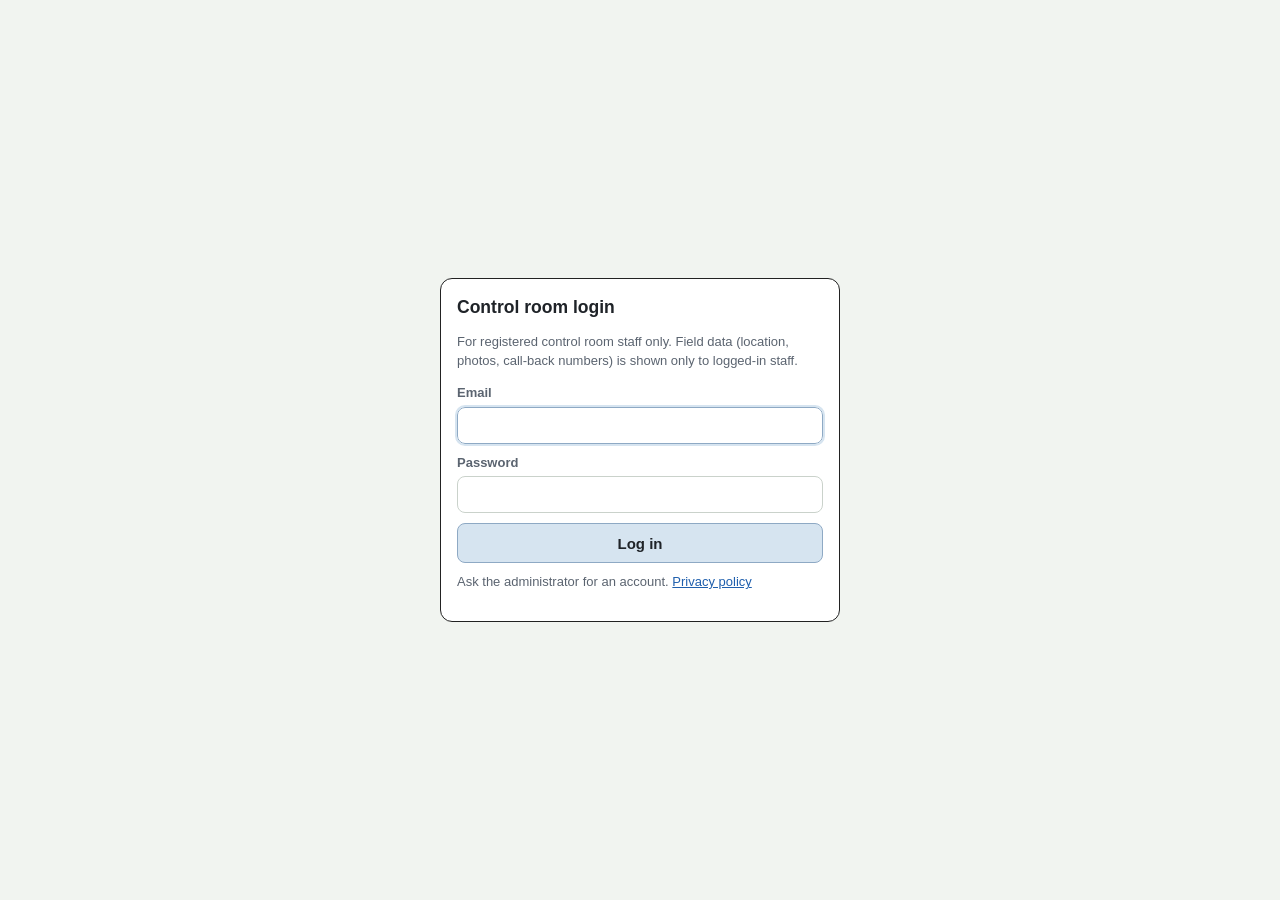
==== commit af7ef496: "Add files via upload" ====
--- a/control.html
+++ b/control.html
@@ -1,2 +1,2 @@
 <!-- (c) 2026 강성환. All rights reserved. -->
-<!DOCTYPE html> <html lang="ko"> <head> <meta charset="UTF-8"> <meta name="viewport" content="width=device-width,initial-scale=1,viewport-fit=cover"> <meta name="theme-color" content="#D6E4F0"> <meta name="robots" content="noindex, nofollow"> <title>산불 중앙통제실</title> <link rel="manifest" href="manifest.json"> <link rel="icon" href="icons/icon.svg" type="image/svg+xml"> <link rel="stylesheet" href="vendor/leaflet/leaflet.css"> <link rel="stylesheet" href="vendor/geoman/leaflet-geoman.css"> <link rel="stylesheet" href="css/common.css"> <link rel="stylesheet" href="css/control.css"> </head> <body class="ctrl"> <header class="topbar ctrl-top"> <a href="index.html" class="brand"><img src="icons/icon.svg" alt="" class="brand-ic"><span>산불 중앙통제실</span></a> <select id="selIncident" class="input inc-select" title="사건코드"></select> <span id="liveBadge" class="badge">연결중</span> <span id="modeBadge" class="badge"></span> <span class="spacer"></span> <button class="btn sm" id="btnSound" title="새 관측·회신 요청 알림음">알림음 켜짐</button> <button class="btn sm" id="btnShare">현장앱 배포</button> <button class="btn sm" id="btnDemo">시험 데이터</button> <span id="userBox" class="user-box hidden"><span class="sub" id="userEmail"></span><button class="btn sm" id="btnLogout">로그아웃</button></span> </header> <section class="status"> <button class="stat act" id="sNew" type="button" title="눌러서 새 관측 보기"> <span class="k">새 관측</span><span class="v"><b id="kNew">0</b><small>건 미확인</small></span> </button> <button class="stat act" id="sCb" type="button" title="눌러서 회신 요청 보기"> <span class="k">회신 대기</span><span class="v"><b id="kCb">0</b><small>건</small></span><span class="age" id="kCbAge"></span> </button> <button class="stat act res" id="sRes" type="button" title="눌러서 자원 현황판 보기"> <span class="k">투입 자원</span> <span class="v res3"><span><b id="kHeli">0</b><small>헬기(대)</small></span><span><b id="kCrew">0</b><small>인력(명)</small></span><span><b id="kEquip">0</b><small>장비(대)</small></span></span> </button> <div class="stat"><span class="k">관측 건수</span><span class="v"><b id="kObs">0</b><small>건</small></span></div> <div class="stat"><span class="k">현장 촬영자</span><span class="v"><b id="kObserver">0</b><small>명</small></span></div> <div class="stat"><span class="k">최신 산불면적</span><span class="v"><b id="kArea" class="em-red">-</b><small>ha</small></span></div> <div class="stat"><span class="k">면적 확산속도</span><span class="v"><b id="kRate">-</b><small>ha/h</small></span></div> </section> <div class="main"> <div class="mapcol"> <div id="map"></div> <div class="map-tools"> <button class="btn sm primary" id="btnDraw">산불영역 그리기</button> <button class="btn sm on" id="tglWedge" title="방향선 오차범위 표시">오차범위</button> <button class="btn sm on" id="tglHist" title="이전 시각 산불영역 표시">영역 이력</button> <button class="btn sm" id="tglEvac" title="산불영역 둘레 대피 반경 표시">대피 반경</button> <button class="btn sm" id="btnFit">전체 보기</button> </div> <div id="fireCard" class="fire-card hidden"></div> <div id="editBar" class="edit-bar hidden"> <span id="editMsg">꼭짓점을 끌어 수정하세요</span> <button class="btn sm ok" id="btnEditSave">저장</button> <button class="btn sm" id="btnEditCancel">취소</button> </div> <div class="timebar"> <div class="chips" id="chipWin"> <span class="chip" data-m="10">10분</span><span class="chip on" data-m="30">30분</span> <span class="chip" data-m="60">1시간</span><span class="chip" data-m="180">3시간</span><span class="chip" data-m="0">전체</span> </div> <div class="slider-wrap"> <input type="range" id="rngEnd" min="0" max="1000" value="1000"> <span id="lblEnd" class="end-label">실시간</span> </div> </div> </div> <aside class="panel"> <div class="tabs"> <button class="tab on" data-tab="obs">관측 <span id="tObs">0</span></button> <button class="tab" data-tab="cross">화점 <span id="tCross">0</span></button> <button class="tab" data-tab="area">영역 <span id="tArea">0</span></button> <button class="tab" data-tab="cb">회신 <span id="tCb">0</span></button> <button class="tab" data-tab="evac">대피 <span id="tEvac">-</span></button> <button class="tab" data-tab="res">자원·일지</button> </div> <div class="tab-body" id="tab-obs"></div> <div class="tab-body hidden" id="tab-cross"></div> <div class="tab-body hidden" id="tab-area"></div> <div class="tab-body hidden" id="tab-cb"></div> <div class="tab-body hidden" id="tab-evac"></div> <div class="tab-body hidden" id="tab-res"></div> </aside> </div> <div id="loginModal" class="modal-bg login-bg hidden"> <div class="modal login"> <h3>산불 중앙통제실 로그인</h3> <p class="sub">등록된 상황실 요원만 이용할 수 있습니다. 현장 촬영 정보(위치·사진·회신 전화번호)는 로그인한 요원에게만 표시됩니다.</p> <form id="loginForm"> <div class="field"><label>이메일</label><input class="input" id="lgEmail" type="email" autocomplete="username" required></div> <div class="field"><label>비밀번호</label><input class="input" id="lgPw" type="password" autocomplete="current-password" required></div> <div id="lgErr" class="login-err hidden"></div> <button class="btn primary block" id="lgBtn" type="submit">로그인</button> </form> <p class="sub" style="margin-top:10px">계정 발급은 운영 관리자에게 요청하세요. <a href="privacy.html" target="_blank">개인정보 처리방침</a></p> </div> </div> <div id="photoModal" class="modal-bg hidden"> <div class="modal photo-modal"> <div class="pm-head"> <b id="pmTitle"></b><span class="spacer"></span> <button class="btn sm" id="pmPrev">◀ 이전</button> <button class="btn sm" id="pmNext">다음 ▶</button> <button class="btn sm" id="pmClose">닫기</button> </div> <div class="pm-body"> <div class="pm-media" id="pmMedia"></div> <div class="pm-info"> <table class="tbl" id="pmTable"></table> <div class="pm-actions"> <button class="btn sm ok" id="pmOk">확인</button> <button class="btn sm" id="pmEx">제외</button> <button class="btn sm" id="pmUndo">판정 취소</button> <button class="btn sm primary" id="pmLocate">지도에서 보기</button> <button class="btn sm danger" id="pmDelete">관측 삭제</button> </div> </div> </div> </div> </div> <div id="areaModal" class="modal-bg hidden"> <div class="modal"> <h3>산불영역 저장</h3> <div class="area-sum" id="amSum"></div> <div class="field"><label>사건코드 *</label><input class="input" id="amIncident" list="incList"></div> <datalist id="incList"></datalist> <div class="field"><label>명칭</label><input class="input" id="amLabel" placeholder="예: 14시 화선"></div> <div class="field"><label>기준시각 * <span class="sub">(이 영역을 확인한 시각)</span></label><input class="input" type="datetime-local" id="amTime"></div> <div class="field"><label>메모</label><textarea class="input" id="amMemo" rows="2"></textarea></div> <div class="actions"> <button class="btn" id="amCancel">취소</button> <button class="btn primary" id="amSave">저장</button> </div> </div> </div> <div id="shareModal" class="modal-bg hidden"> <div class="modal"> <h3>현장앱 배포</h3> <div class="field"><label>사건코드</label><input class="input" id="shIncident" placeholder="예: 20261013-강릉"></div> <div class="share-qr" id="shQr"></div> <div class="field"><label>현장앱 주소 (문자·메신저로 전달)</label><input class="input" id="shUrl" readonly="readonly"></div> <div class="actions"> <button class="btn" id="shCopy">주소 복사</button> <button class="btn primary" id="shClose">닫기</button> </div> </div> </div> <script src="vendor/leaflet/leaflet.js"></script> <script src="vendor/geoman/leaflet-geoman.min.js"></script> <script src="vendor/turf.min.js"></script> <script src="vendor/qrcode.min.js"></script> <script src="vendor/supabase.js"></script> <script src="js/config.js"></script> <script src="js/util.js"></script> <script src="js/geo.js"></script> <script src="js/db.js"></script> <script src="js/control-map.js"></script> <script src="js/control-areas.js"></script> <script src="js/control-demo.js"></script> <script src="js/control-alert.js"></script> <script src="js/control-evac.js"></script> <script src="js/control-res.js"></script> <script src="js/control.js"></script> </body> </html> +<!DOCTYPE html> <html lang="ko"> <head> <meta charset="UTF-8"> <meta name="viewport" content="width=device-width,initial-scale=1,viewport-fit=cover"> <meta name="theme-color" content="#D6E4F0"> <meta name="robots" content="noindex, nofollow"> <title>산불 중앙통제실</title> <link rel="manifest" href="manifest.json"> <link rel="icon" href="icons/icon.svg" type="image/svg+xml"> <link rel="stylesheet" href="vendor/leaflet/leaflet.css"> <link rel="stylesheet" href="vendor/geoman/leaflet-geoman.css"> <link rel="stylesheet" href="css/common.css"> <link rel="stylesheet" href="css/control.css"> </head> <body class="ctrl"> <header class="topbar ctrl-top"> <a href="index.html" class="brand"><img src="icons/icon.svg" alt="" class="brand-ic"><span>산불 중앙통제실</span></a> <select id="selIncident" class="input inc-select" title="사건코드"></select> <span id="liveBadge" class="badge">연결중</span> <span id="modeBadge" class="badge"></span> <span class="spacer"></span> <button class="btn sm" id="btnSound" title="새 관측·회신 요청 알림음">알림음 켜짐</button> <button class="btn sm" id="btnShare">현장앱 배포</button> <button class="btn sm" id="btnDemo">시험 데이터</button> <span id="userBox" class="user-box hidden"><span class="sub" id="userEmail"></span><button class="btn sm" id="btnLogout">로그아웃</button></span> </header> <section class="status"> <button class="stat act" id="sNew" type="button" title="눌러서 새 관측 보기"> <span class="k">새 관측</span><span class="v"><b id="kNew">0</b><small>건 미확인</small></span> </button> <button class="stat act" id="sCb" type="button" title="눌러서 회신 요청 보기"> <span class="k">회신 대기</span><span class="v"><b id="kCb">0</b><small>건</small></span><span class="age" id="kCbAge"></span> </button> <button class="stat act res" id="sRes" type="button" title="눌러서 자원 현황판 보기"> <span class="k">투입 자원</span> <span class="v res3"><span><b id="kHeli">0</b><small>헬기(대)</small></span><span><b id="kCrew">0</b><small>인력(명)</small></span><span><b id="kEquip">0</b><small>장비(대)</small></span></span> </button> <div class="stat"><span class="k">관측 건수</span><span class="v"><b id="kObs">0</b><small>건</small></span></div> <div class="stat"><span class="k">현장 촬영자</span><span class="v"><b id="kObserver">0</b><small>명</small></span></div> <div class="stat"><span class="k">최신 산불면적</span><span class="v"><b id="kArea" class="em-red">-</b><small>ha</small></span></div> <div class="stat"><span class="k">면적 확산속도</span><span class="v"><b id="kRate">-</b><small>ha/h</small></span></div> </section> <div class="main"> <div class="mapcol"> <div id="map"></div> <div class="map-tools"> <button class="btn sm primary" id="btnDraw">산불영역 그리기</button> <button class="btn sm on" id="tglWedge" title="방향선 오차범위 표시">오차범위</button> <button class="btn sm on" id="tglHist" title="이전 시각 산불영역 표시">영역 이력</button> <button class="btn sm" id="tglEvac" title="산불영역 둘레 대피 반경 표시">대피 반경</button> <button class="btn sm" id="btnFit">전체 보기</button> </div> <div id="fireCard" class="fire-card hidden"></div> <div id="editBar" class="edit-bar hidden"> <span id="editMsg">꼭짓점을 끌어 수정하세요</span> <button class="btn sm ok" id="btnEditSave">저장</button> <button class="btn sm" id="btnEditCancel">취소</button> </div> <div class="timebar"> <div class="chips" id="chipWin"> <span class="chip" data-m="10">10분</span><span class="chip on" data-m="30">30분</span> <span class="chip" data-m="60">1시간</span><span class="chip" data-m="180">3시간</span><span class="chip" data-m="0">전체</span> </div> <div class="slider-wrap"> <input type="range" id="rngEnd" min="0" max="1000" value="1000"> <span id="lblEnd" class="end-label">실시간</span> </div> </div> </div> <aside class="panel"> <div class="tabs"> <button class="tab on" data-tab="obs">관측 <span id="tObs">0</span></button> <button class="tab" data-tab="cross">화점 <span id="tCross">0</span></button> <button class="tab" data-tab="area">영역 <span id="tArea">0</span></button> <button class="tab" data-tab="cb">회신 <span id="tCb">0</span></button> <button class="tab" data-tab="evac">대피 <span id="tEvac">-</span></button> <button class="tab" data-tab="res">자원·일지</button> </div> <div class="tab-body" id="tab-obs"></div> <div class="tab-body hidden" id="tab-cross"></div> <div class="tab-body hidden" id="tab-area"></div> <div class="tab-body hidden" id="tab-cb"></div> <div class="tab-body hidden" id="tab-evac"></div> <div class="tab-body hidden" id="tab-res"></div> </aside> </div> <div id="loginModal" class="modal-bg login-bg hidden"> <div class="modal login"> <h3>산불 중앙통제실 로그인</h3> <p class="sub">등록된 상황실 요원만 이용할 수 있습니다. 현장 촬영 정보(위치·사진·회신 전화번호)는 로그인한 요원에게만 표시됩니다.</p> <form id="loginForm"> <div class="field"><label>이메일</label><input class="input" id="lgEmail" type="email" autocomplete="username" required></div> <div class="field"><label>비밀번호</label><input class="input" id="lgPw" type="password" autocomplete="current-password" required></div> <div id="lgErr" class="login-err hidden"></div> <button class="btn primary block" id="lgBtn" type="submit">로그인</button> </form> <p class="sub" style="margin-top:10px">계정 발급은 운영 관리자에게 요청하세요. <a href="privacy.html" target="_blank">개인정보 처리방침</a></p> </div> </div> <div id="photoModal" class="modal-bg hidden"> <div class="modal photo-modal"> <div class="pm-head"> <b id="pmTitle"></b><span class="spacer"></span> <button class="btn sm" id="pmPrev">◀ 이전</button> <button class="btn sm" id="pmNext">다음 ▶</button> <button class="btn sm" id="pmClose">닫기</button> </div> <div class="pm-body"> <div class="pm-media" id="pmMedia"></div> <div class="pm-info"> <table class="tbl" id="pmTable"></table> <div class="pm-actions"> <button class="btn sm ok" id="pmOk">확인</button> <button class="btn sm" id="pmEx">제외</button> <button class="btn sm" id="pmUndo">판정 취소</button> <button class="btn sm primary" id="pmLocate">지도에서 보기</button> <button class="btn sm danger" id="pmDelete">관측 삭제</button> </div> </div> </div> </div> </div> <div id="areaModal" class="modal-bg hidden"> <div class="modal"> <h3>산불영역 저장</h3> <div class="area-sum" id="amSum"></div> <div class="field"><label>사건코드 *</label><input class="input" id="amIncident" list="incList"></div> <datalist id="incList"></datalist> <div class="field"><label>명칭</label><input class="input" id="amLabel" placeholder="예: 14시 화선"></div> <div class="field"><label>기준시각 * <span class="sub">(이 영역을 확인한 시각)</span></label><input class="input" type="datetime-local" id="amTime"></div> <div class="field"><label>메모</label><textarea class="input" id="amMemo" rows="2"></textarea></div> <div class="actions"> <button class="btn" id="amCancel">취소</button> <button class="btn primary" id="amSave">저장</button> </div> </div> </div> <div id="shareModal" class="modal-bg hidden"> <div class="modal"> <h3>현장앱 배포</h3> <div class="field"><label>사건코드</label><input class="input" id="shIncident" placeholder="예: 20261013-강릉"></div> <label class="chk" style="display:flex;gap:6px;align-items:center;margin:-4px 0 6px"><input type="checkbox" id="shEn"> 영어 화면으로 열기 (English)</label> <div class="share-qr" id="shQr"></div> <div class="field"><label>현장앱 주소 (문자·메신저로 전달)</label><input class="input" id="shUrl" readonly="readonly"></div> <div class="actions"> <button class="btn" id="shCopy">주소 복사</button> <button class="btn primary" id="shClose">닫기</button> </div> </div> </div> <script src="vendor/leaflet/leaflet.js"></script> <script src="vendor/geoman/leaflet-geoman.min.js"></script> <script src="vendor/turf.min.js"></script> <script src="vendor/qrcode.min.js"></script> <script src="vendor/supabase.js"></script> <script src="js/config.js"></script> <script src="js/i18n-en.js"></script> <script src="js/i18n.js"></script> <script src="js/util.js"></script> <script src="js/geo.js"></script> <script src="js/db.js"></script> <script src="js/control-map.js"></script> <script src="js/control-areas.js"></script> <script src="js/control-demo.js"></script> <script src="js/control-alert.js"></script> <script src="js/control-evac.js"></script> <script src="js/control-res.js"></script> <script src="js/control.js"></script> </body> </html> 
--- a/css/common.css
+++ b/css/common.css
@@ -1 +1 @@
-@keyframes toastIn{0%{opacity:0;transform:translateY(-6px)}to{opacity:1;transform:none}}:root{--bg:#F5F7FA;--card:#FFFFFF;--line:#CFD4DB;--line-strong:#222222;--text:#1F2328;--text-sub:#5B6470;--em-red:#C0392B;--em-blue:#1F5FAD;--p-blue:#D6E4F0;--p-blue2:#EAF4FB;--p-red:#F6D5D5;--p-red2:#FCEBEB;--p-orange:#FBE3C9;--p-green:#DCEFD9;--p-yellow:#FFF3C4;--p-purple:#E6DDF3;--p-gray:#EEF0F3;--radius:10px;--shadow:0 1px 3px rgba(0,0,0,.06);--font:"Pretendard", "Noto Sans KR", "Malgun Gothic", -apple-system, BlinkMacSystemFont, "Segoe UI", sans-serif}*{box-sizing:border-box}body,html{margin:0;padding:0}body{background:var(--bg);color:var(--text);font-family:var(--font);font-size:15px;line-height:1.45;-webkit-tap-highlight-color:transparent}button,input,select,textarea{font-family:inherit;font-size:inherit;color:inherit}.em-blue,.em-red{color:var(--em-red);font-weight:700}.em-blue{color:var(--em-blue)}.sub{color:var(--text-sub);font-size:13px}.hidden{display:none!important}.topbar{display:flex;align-items:center;gap:10px;padding:10px 14px;background:var(--card);border-bottom:1px solid var(--line)}.topbar .title{font-weight:800;font-size:17px;white-space:nowrap}.topbar .spacer{flex:1}.badge,.btn,.card{border:1px solid var(--line)}.badge{display:inline-flex;align-items:center;gap:4px;padding:2px 9px;border-radius:999px;font-size:12px;font-weight:600;background:var(--p-gray);white-space:nowrap}.badge.local{background:var(--p-yellow)}.badge.live{background:var(--p-green)}.badge.warn{background:var(--p-red)}.badge.info{background:var(--p-blue)}.btn,.card{background:var(--card)}.card{border-radius:var(--radius);padding:12px 14px;box-shadow:var(--shadow)}.card.strong{border-color:var(--line-strong)}.card h3{margin:0 0 8px;font-size:15px}.btn{display:inline-flex;align-items:center;justify-content:center;gap:6px;padding:9px 14px;border-radius:8px;cursor:pointer;font-weight:600;min-height:40px;touch-action:manipulation}.btn:hover{background:var(--p-gray)}.btn:disabled{opacity:.5;cursor:not-allowed}.btn.primary{background:var(--p-blue);border-color:#8ea9c4}.btn.primary:hover{background:#c8daea}.btn.danger{background:var(--p-red);border-color:#d9a5a5}.btn.ok{background:var(--p-green);border-color:#a9cba3}.btn.sm{padding:5px 10px;min-height:32px;font-size:13px}.btn.block{width:100%}.btn.on{background:var(--p-blue);border-color:var(--line-strong)}.field{display:flex;flex-direction:column;gap:4px;margin-bottom:10px}.field label{font-size:13px;font-weight:600;color:var(--text-sub)}.input,select.input,textarea.input{width:100%;padding:9px 11px;border-radius:8px;border:1px solid var(--line);background:#fff}.input:focus{outline:2px solid var(--p-blue);border-color:#8ea9c4}.chips{display:flex;flex-wrap:wrap;gap:6px}.chip,.toast{background:#fff;font-size:14px}.chip{padding:7px 12px;border-radius:999px;border:1px solid var(--line);cursor:pointer;user-select:none}.chip.on{background:var(--p-blue);border-color:var(--line-strong);font-weight:700}#toast-wrap{left:50%;top:14px;transform:translateX(-50%);z-index:3000;flex-direction:column;gap:6px;width:min(92vw,420px);pointer-events:none}.toast{border:1px solid var(--line-strong);border-radius:10px;padding:10px 14px;box-shadow:0 4px 14px rgba(0,0,0,.12);animation:toastIn .2s ease-out}.toast.err{background:var(--p-red2)}.toast.ok{background:#f3faf1}#toast-wrap,.modal-bg{position:fixed;display:flex}.modal-bg{inset:0;background:rgba(30,35,40,.45);z-index:2000;align-items:center;justify-content:center;padding:16px}.modal{background:#fff;border-radius:12px;border:1px solid var(--line);width:min(560px,100%);max-height:92vh;overflow:auto;padding:16px}.modal h3{margin:0 0 12px}.modal .actions{display:flex;gap:8px;justify-content:flex-end;margin-top:12px}table.tbl{width:100%;border-collapse:collapse;font-size:13px}table.tbl td,table.tbl th{border:1px solid var(--line);padding:6px 8px;text-align:left}table.tbl th{background:var(--p-blue2);font-weight:700}table.tbl td.num{text-align:right;font-variant-numeric:tabular-nums}a{color:var(--em-blue)}+@keyframes toastIn{0%{opacity:0;transform:translateY(-6px)}to{opacity:1;transform:none}}:root{--bg:#F5F7FA;--card:#FFFFFF;--line:#CFD4DB;--line-strong:#222222;--text:#1F2328;--text-sub:#5B6470;--em-red:#C0392B;--em-blue:#1F5FAD;--p-blue:#D6E4F0;--p-blue2:#EAF4FB;--p-red:#F6D5D5;--p-red2:#FCEBEB;--p-orange:#FBE3C9;--p-green:#DCEFD9;--p-yellow:#FFF3C4;--p-purple:#E6DDF3;--p-gray:#EEF0F3;--radius:10px;--shadow:0 1px 3px rgba(0,0,0,.06);--font:"Pretendard", "Noto Sans KR", "Malgun Gothic", -apple-system, BlinkMacSystemFont, "Segoe UI", sans-serif}*{box-sizing:border-box}body,html{margin:0;padding:0}body{background:var(--bg);color:var(--text);font-family:var(--font);font-size:15px;line-height:1.45;-webkit-tap-highlight-color:transparent}button,input,select,textarea{font-family:inherit;font-size:inherit;color:inherit}.em-blue,.em-red{color:var(--em-red);font-weight:700}.em-blue{color:var(--em-blue)}.sub{color:var(--text-sub);font-size:13px}.hidden{display:none!important}.topbar{display:flex;align-items:center;gap:10px;padding:10px 14px;background:var(--card);border-bottom:1px solid var(--line)}.topbar .title{font-weight:800;font-size:17px;white-space:nowrap}.topbar .spacer{flex:1}.badge,.btn,.card{border:1px solid var(--line)}.badge{display:inline-flex;align-items:center;gap:4px;padding:2px 9px;border-radius:999px;font-size:12px;font-weight:600;background:var(--p-gray);white-space:nowrap}.badge.local{background:var(--p-yellow)}.badge.live{background:var(--p-green)}.badge.warn{background:var(--p-red)}.badge.info{background:var(--p-blue)}.btn,.card{background:var(--card)}.card{border-radius:var(--radius);padding:12px 14px;box-shadow:var(--shadow)}.card.strong{border-color:var(--line-strong)}.card h3{margin:0 0 8px;font-size:15px}.btn{display:inline-flex;align-items:center;justify-content:center;gap:6px;padding:9px 14px;border-radius:8px;cursor:pointer;font-weight:600;min-height:40px;touch-action:manipulation}.btn:hover{background:var(--p-gray)}.btn:disabled{opacity:.5;cursor:not-allowed}.btn.primary{background:var(--p-blue);border-color:#8ea9c4}.btn.primary:hover{background:#c8daea}.btn.danger{background:var(--p-red);border-color:#d9a5a5}.btn.ok{background:var(--p-green);border-color:#a9cba3}.btn.sm{padding:5px 10px;min-height:32px;font-size:13px}.btn.block{width:100%}.btn.on{background:var(--p-blue);border-color:var(--line-strong)}.field{display:flex;flex-direction:column;gap:4px;margin-bottom:10px}.field label{font-size:13px;font-weight:600;color:var(--text-sub)}.input,select.input,textarea.input{width:100%;padding:9px 11px;border-radius:8px;border:1px solid var(--line);background:#fff}.input:focus{outline:2px solid var(--p-blue);border-color:#8ea9c4}.chips{display:flex;flex-wrap:wrap;gap:6px}.chip,.toast{background:#fff;font-size:14px}.chip{padding:7px 12px;border-radius:999px;border:1px solid var(--line);cursor:pointer;user-select:none}.chip.on{background:var(--p-blue);border-color:var(--line-strong);font-weight:700}#toast-wrap{left:50%;top:14px;transform:translateX(-50%);z-index:3000;flex-direction:column;gap:6px;width:min(92vw,420px);pointer-events:none}.toast{border:1px solid var(--line-strong);border-radius:10px;padding:10px 14px;box-shadow:0 4px 14px rgba(0,0,0,.12);animation:toastIn .2s ease-out}.toast.err{background:var(--p-red2)}.toast.ok{background:#f3faf1}#toast-wrap,.modal-bg{position:fixed;display:flex}.modal-bg{inset:0;background:rgba(30,35,40,.45);z-index:2000;align-items:center;justify-content:center;padding:16px}.lang-btn,.modal{border:1px solid var(--line);background:#fff}.modal{border-radius:12px;width:min(560px,100%);max-height:92vh;overflow:auto;padding:16px}.modal h3{margin:0 0 12px}.modal .actions{display:flex;gap:8px;justify-content:flex-end;margin-top:12px}table.tbl{width:100%;border-collapse:collapse;font-size:13px}table.tbl td,table.tbl th{border:1px solid var(--line);padding:6px 8px;text-align:left}table.tbl th{background:var(--p-blue2);font-weight:700}table.tbl td.num{text-align:right;font-variant-numeric:tabular-nums}a{color:var(--em-blue)}.lang-btn{display:inline-flex;align-items:center;border-radius:999px;padding:2px;cursor:pointer;font:inherit;font-size:12px;font-weight:700;flex:none}.lang-btn span{padding:3px 9px;border-radius:999px;color:var(--text-sub)}.lang-btn span.on{background:var(--p-blue);color:var(--text);box-shadow:inset 0 0 0 1px #8ea9c4}.lang-btn:focus-visible{outline:3px solid var(--em-blue);outline-offset:2px}.lang-btn.floating{position:fixed;top:10px;right:12px;z-index:1500;box-shadow:0 1px 4px rgba(0,0,0,.12)}
--- a/css/control.css
+++ b/css/control.css
@@ -1 +1 @@
-@keyframes newFlash{0%{background:var(--p-yellow)}to{background:#fff}}@keyframes pulse{0%,to{stroke-width:2}50%{stroke-width:10;stroke-opacity:.4}}@keyframes overdueBlink{0%,to{box-shadow:0 0 0 0 transparent}50%{box-shadow:0 0 0 5px rgba(192,57,43,.28)}}@keyframes statFlash{0%,to{box-shadow:0 0 0 0 transparent}40%{box-shadow:0 0 0 7px rgba(31,95,173,.3)}}body.ctrl{--bg:#F1F4F0;--line:#CAD2CB;--moss:#DDE9DA;--moss-deep:#B7CBB2;--ash:#E3E9EF;--ember:#F7DCD1;--sand:#F8EECB}body,html{height:100%}body{display:flex;flex-direction:column;min-height:100vh}.inc-select{width:auto;min-width:150px;max-width:260px;padding:6px 8px}.topbar .btn{white-space:nowrap}.main,.mapcol{flex:1;display:flex}.main{gap:10px;padding:0 12px 12px;min-height:0}.mapcol{flex-direction:column;min-width:0;position:relative;border:1px solid var(--line);border-radius:10px;overflow:hidden;background:var(--card)}#map{flex:1;min-height:360px}.map-tools{position:absolute;top:10px;left:56px;z-index:900;display:flex;flex-wrap:wrap}.map-tools .btn{box-shadow:0 1px 4px rgba(0,0,0,.15)}.edit-bar{position:absolute;top:56px;left:50%;transform:translateX(-50%);z-index:950;background:#fff;border:1px solid var(--line-strong);border-radius:10px;padding:6px 10px;gap:8px;font-size:13px;box-shadow:0 4px 12px rgba(0,0,0,.15)}.edit-bar,.slider-wrap,.timebar{display:flex;align-items:center}.timebar{gap:12px;padding:8px 10px;border-top:1px solid var(--line);flex-wrap:wrap}.timebar .chip{padding:4px 10px;font-size:13px}.slider-wrap{flex:1;gap:8px;min-width:200px}.slider-wrap input{flex:1;accent-color:#8ea9c4}.end-label{font-size:13px;font-weight:700;white-space:nowrap;min-width:92px;text-align:right}.panel{width:430px;display:flex;flex-direction:column;background:var(--card);border:1px solid var(--line);border-radius:10px;overflow:hidden;min-height:0}.tabs{display:flex;border-bottom:1px solid var(--line)}.tab{flex:1;border:0;background:var(--p-gray);cursor:pointer;font-weight:700;border-right:1px solid var(--line)}.fc-meta div:last-child,.tab:last-child{border-right:0}.tab-body{flex:1;overflow:auto;padding:10px}.obs-item{display:grid;grid-template-columns:64px 1fr;gap:10px;padding:8px;border:1px solid var(--line);border-radius:8px;margin-bottom:8px;cursor:pointer;background:#fff}.obs-item.sel,.obs-item:hover{background:var(--p-blue2)}.obs-item.sel{border-color:var(--line-strong)}.obs-item.new{animation:newFlash 2.5s ease-out}.obs-item .l1,.obs-item .th{display:flex;align-items:center}.obs-item .th{width:64px;height:64px;border-radius:6px;object-fit:cover;background:var(--p-gray);justify-content:center;font-size:12px;color:var(--text-sub)}.obs-item .l1{gap:6px;font-size:14px}.obs-item .dot{width:10px;height:10px;border-radius:50%;border:1px solid #333;flex:none}.obs-item .l2,.obs-item .l3{font-size:12.5px;color:var(--text-sub)}.empty,.note{color:var(--text-sub)}.empty{text-align:center;padding:30px 10px;font-size:14px}.note{font-size:12.5px;background:var(--p-blue2);border:1px solid var(--line);border-radius:8px;padding:8px 10px;margin-bottom:10px}.cross-best{border:1px solid var(--line-strong);border-radius:10px;padding:10px 12px;margin-bottom:10px;background:var(--p-red2)}.cross-best b.big{font-size:16px}.chart-box{border:1px solid var(--line);border-radius:8px;padding:8px;margin-bottom:10px}.chart-box h4{margin:0 0 4px;font-size:14px}.chart-box svg{width:100%;height:160px;display:block}.area-sum{background:var(--p-red2);border:1px solid #d9a5a5;border-radius:8px;padding:8px 12px;margin-bottom:12px;font-size:14px}.area-tbl{font-size:12.5px}.area-tbl td,.area-tbl th{padding:5px 6px}.area-tbl .nm{max-width:90px;overflow:hidden;text-overflow:ellipsis}.area-tbl .num small{display:block;color:var(--text-sub);font-weight:400}.area-tbl .nm,.tbl .act{white-space:nowrap}.tbl .act button{margin-left:2px;padding:3px 7px;min-height:26px;font-size:12px}.tbl tr.latest td{font-weight:700}.photo-modal{width:min(1100px,100%);padding:12px}.pm-head{display:flex;align-items:center;gap:6px;margin-bottom:10px;flex-wrap:wrap}.pm-head .spacer{flex:1}.pm-body{display:grid;grid-template-columns:1fr 300px;gap:12px}.pm-media img,.pm-media video{width:100%;max-height:72vh;object-fit:contain;background:#2b2f36;border-radius:8px;display:block}.pm-actions{display:flex;gap:6px;margin-top:10px;flex-wrap:wrap}.pm-info th{width:84px}.share-qr{display:flex;justify-content:center;padding:10px}.obs-label,.share-qr canvas,.share-qr img{border:1px solid var(--line);padding:8px;background:#fff;border-radius:8px}.obs-label{border-radius:6px;padding:1px 6px;font-size:12px;font-weight:700;white-space:nowrap;box-shadow:0 1px 3px rgba(0,0,0,.15)}.fire-star{font-size:26px;line-height:26px;text-align:center;color:#b85450;text-shadow:0 0 3px #fff,0 0 3px #fff}.pulse{animation:pulse 1.2s ease-out 3;transform-origin:center;transform-box:fill-box}.leaflet-popup-content{font-family:var(--font);font-size:13px;margin:10px 12px}.pop img{width:220px;border-radius:6px;display:block;margin-bottom:6px;cursor:zoom-in}.pop .row{margin:1px 0}@media (max-width:900px){body{display:block}.main{flex-direction:column}#map{height:52vh;flex:none}.panel{width:100%}.panel,.tab-body{max-height:none}.map-tools{left:50px;right:8px}.pm-body{grid-template-columns:1fr}.topbar{flex-wrap:wrap}.inc-select{order:5;flex:1 1 100%;max-width:none}.topbar .spacer{display:none}.topbar .btn{margin-left:auto}.topbar .btn+.btn{margin-left:0}}.user-box{display:inline-flex;align-items:center;gap:6px}.login-bg{background:var(--bg)}.cb-item.todo,.modal.login{border-color:var(--line-strong)}.modal.login{width:min(400px,100%)}.login-err{background:var(--p-red2);border:1px solid #d9a5a5;border-radius:8px;padding:8px 10px;font-size:13px;margin-bottom:10px;color:var(--em-red)}.cb-item{border:1px solid var(--line);border-radius:8px;padding:9px 10px;margin-bottom:8px;background:#fff}.cb-item.todo{background:var(--p-yellow)}.cb-item .l1{display:flex;align-items:center;gap:8px;flex-wrap:wrap}.cb-item .phone{font-size:16px;font-weight:800;font-variant-numeric:tabular-nums}.cb-item .acts{display:flex;gap:6px;flex-wrap:wrap;margin-top:6px}.stat.act.hot b{color:var(--em-red)}.ctrl-top{background-color:#e7efe4;background-image:url("data:image/svg+xml,%3Csvg xmlns='http://www.w3.org/2000/svg' width='360' height='60' viewBox='0 0 360 60'%3E%3Cg fill='none' stroke='%23C6D5C1' stroke-width='1.2'%3E%3Cpath d='M-10 48 C40 30 80 58 130 40 S220 18 260 34 S330 52 370 30'/%3E%3Cpath d='M-10 36 C40 18 85 46 135 28 S215 6 262 22 S332 40 370 18'/%3E%3Cpath d='M-10 24 C45 8 90 34 140 16 S212 -4 265 10 S335 28 370 6'/%3E%3Cpath d='M60 60 C90 50 120 62 150 54 S210 46 240 58'/%3E%3C/g%3E%3C/svg%3E");background-size:360px 60px;background-repeat:repeat-x;background-position:left center;border-bottom:1px solid var(--moss-deep);padding:8px 14px;gap:10px}.brand{display:inline-flex;align-items:center;gap:9px;text-decoration:none;color:var(--text);font-weight:800;font-size:18px;letter-spacing:-.3px;white-space:nowrap}.brand-ic{width:34px;height:34px;border-radius:9px;box-shadow:0 1px 3px rgba(40,60,40,.25)}.ctrl-top .inc-select{background:#fff;font-weight:700}.ctrl-top .btn.sm{background:rgba(255,255,255,.85)}.ctrl-top .btn.on{background:var(--p-blue)}#btnSound.on::before{content:"";width:7px;height:7px;border-radius:50%;background:#5e9c5a}#btnSound:not(.on)::before{content:"";width:7px;height:7px;border-radius:50%;background:#b9bec4}.status{display:grid;grid-template-columns:1.1fr 1.1fr 1.7fr repeat(4,1fr);gap:8px;padding:10px 12px 8px}.stat{position:relative;text-align:left;font:inherit;color:inherit;background:#fff;border:1px solid var(--line);border-radius:10px;padding:8px 12px 9px;display:flex;flex-direction:column;gap:2px;min-width:0}.stat .k{font-size:12.5px;font-weight:700;color:var(--text-sub)}.stat .v{display:flex;align-items:baseline;gap:5px}.stat b{font-size:24px;line-height:1.15;font-variant-numeric:tabular-nums;letter-spacing:-.5px}.stat small{color:var(--text-sub);font-size:12.5px}.stat .age{font-size:11.5px;color:var(--em-red);font-weight:700;min-height:0}.stat .age:empty{display:none}.stat.act{cursor:pointer;border-left:5px solid var(--moss-deep);background:#fafcf9}.stat.act:hover{background:var(--moss)}.stat.act:focus-visible{outline:3px solid var(--em-blue);outline-offset:1px}.stat.act.hot{background:var(--ember);border-color:var(--line-strong);border-left-color:var(--em-red)}.stat.act.overdue{animation:overdueBlink 1.2s ease-in-out infinite}.flash{animation:statFlash .9s ease-out 2}.mapcol{border-color:var(--moss-deep)}.map-tools{background:rgba(255,255,255,.92);border:1px solid var(--line);border-radius:10px;padding:4px;gap:4px;box-shadow:0 2px 8px rgba(40,50,40,.12)}.map-tools .btn{box-shadow:none;border-color:transparent;background:0 0}.map-tools .btn:hover{background:var(--moss)}.map-tools .btn.on{background:var(--p-blue);border-color:var(--line-strong)}.map-tools .btn.primary{background:var(--ember);border-color:#d9a08c}.timebar{background:#fafcf9}.fire-card{position:absolute;top:10px;right:10px;z-index:900;width:300px;background:#fff;border:2px solid var(--line-strong);border-radius:12px;box-shadow:0 6px 18px rgba(40,30,30,.18);overflow:hidden;font-size:13px}.fc-head{display:flex;align-items:center;gap:6px;padding:7px 10px;background:var(--ember);border-bottom:1px solid #e3b7a6}.fc-head b{font-size:15px}.fc-star{color:var(--em-red);font-size:18px;line-height:1}.fc-lvl,.fc-min{border:1px solid var(--line);background:#fff}.fc-lvl{font-size:11.5px;font-weight:700;padding:1px 8px;border-radius:999px}.fc-lvl.high{color:var(--em-blue);border-color:#9db6d3}.fc-lvl.mid{color:#6b5a1e;background:var(--sand)}.fc-lvl.low{color:var(--em-red);border-color:#d9a5a5}.fc-min{margin-left:auto;border-radius:6px;font-size:12px;padding:2px 8px;cursor:pointer}.fc-coord{padding:9px 12px 0;font-size:20px;font-weight:800;letter-spacing:-.4px;color:var(--em-red)}.fc-coord.sm{font-size:14px;padding:6px 12px 8px}.fc-coord,.fc-dms,.fc-meta dd{font-variant-numeric:tabular-nums}.fc-dms,.fc-meta dt{color:var(--text-sub)}.fc-dms{padding:1px 12px 0;font-size:12px}.fc-addr{margin:6px 12px 0;padding:6px 8px;background:var(--ash);border-radius:6px;font-weight:700}.fc-addr.err{background:var(--p-red2);color:var(--em-red);font-weight:600}.fc-meta{display:grid;grid-template-columns:repeat(3,1fr);gap:0;margin:8px 12px 0;border:1px solid var(--line);border-radius:8px}.fc-meta div{padding:5px 6px;border-right:1px solid var(--line)}.fc-meta dt{font-size:11px}.fc-meta dd{margin:0;font-weight:800}.fc-meta small{font-weight:400;color:var(--text-sub)}.fc-acts{display:grid;grid-template-columns:1fr 1fr;gap:5px;padding:9px 12px 11px}.fc-acts .btn{min-height:30px;text-decoration:none;color:var(--text)}.fire-card.min{width:auto;min-width:220px}.panel{border-color:var(--moss-deep)}.tabs{background:#f6f8f5}.evac-band span,.res-box small,.tab{color:var(--text-sub)}.tab{background:0 0;border-right:0;font-size:13.5px;padding:11px 4px}.tab.on{background:#fff;color:var(--text);box-shadow:inset 0-3px 0 var(--line-strong)}.fac.weak .cat,.tab .alert{color:var(--em-red)}.note{background:var(--ash)}.obs-item.unseen{border-color:var(--line-strong);border-left:5px solid var(--em-red);background:#fff9f6}.tag-new{font-size:10.5px;font-weight:800;color:var(--em-red);border:1px solid var(--em-red);border-radius:4px;padding:0 4px;background:#fff}.evac-head,.unseen-bar{border-radius:8px;font-size:13px}.unseen-bar{display:flex;align-items:center;justify-content:space-between;gap:8px;background:var(--ember);border:1px solid var(--line-strong);padding:6px 10px;margin-bottom:10px}.evac-head{border:1px solid var(--line);padding:8px 10px;margin-bottom:8px}.evac-acts{display:flex;gap:6px;margin-top:6px;flex-wrap:wrap}.evac-err{background:var(--p-red2);border:1px solid #d9a5a5;color:var(--em-red);border-radius:8px;padding:7px 10px;font-size:13px;margin-bottom:8px}.evac-sum{font-size:13px;margin:2px 0 8px}.evac-band{margin:10px 0 6px;font-size:13.5px;display:flex;align-items:center;gap:6px;padding:5px 8px;border-radius:6px}.evac-band span{margin-left:auto;font-weight:700}.evac-band.band-in{background:var(--ember);border-left:4px solid var(--em-red)}.evac-band.band-out{background:var(--sand);border-left:4px solid #b8963a}.fac,.seg button{background:#fff;cursor:pointer}.fac{display:grid;grid-template-columns:92px 1fr auto;gap:8px;align-items:center;padding:6px 8px;border:1px solid var(--line);border-radius:8px;margin-bottom:5px;font-size:13px}.fac:hover{background:var(--moss)}.fac .cat{font-size:12px;color:var(--text-sub)}.fac .nm{overflow:hidden;text-overflow:ellipsis;white-space:nowrap}.fac .d{font-variant-numeric:tabular-nums;font-weight:700}.fac.weak{border-color:var(--line-strong)}.fac.weak .cat{font-weight:700}@media (max-width:1280px){.status{grid-template-columns:repeat(4,1fr)}.stat.res{grid-column:span 2}}@media (max-width:900px){.status{grid-template-columns:repeat(2,1fr)}.stat b{font-size:20px}.fire-card{top:auto;bottom:10px;right:8px;left:8px;width:auto}.fire-card.min{left:auto}.brand span{font-size:16px}}@media (prefers-reduced-motion:reduce){.flash,.obs-item.new,.stat.act.overdue{animation:none}.stat.act.overdue{box-shadow:0 0 0 4px rgba(192,57,43,.25)}}.mapcol.drawing .fire-card,.mapcol.editing .fire-card{display:none}.btn.xs{padding:2px 9px;min-height:26px;font-size:12px;border-radius:6px}.obs-item .rv{display:flex;align-items:center;gap:6px;margin-top:5px}.rv-tag{font-size:11.5px;font-weight:700;padding:1px 8px;border-radius:999px;border:1px solid var(--line)}.rv-tag.ok{background:var(--moss);color:#2f5a2b}.rv-tag.out{background:var(--p-gray);color:var(--text-sub)}.obs-item.excluded{opacity:.55;background:#f7f8f9}.obs-item.excluded .l1 b{text-decoration:line-through}.wind-arrow{background:0 0;border:0;pointer-events:auto}.fc-wind{margin:6px 12px 0;padding:5px 8px;border:1px dashed #9db6d3;border-radius:6px;font-size:12.5px}.stat.res .res3{display:flex;gap:14px}.stat.res .res3>span{display:flex;align-items:baseline;gap:3px}.stat.res b{color:var(--text)}.res-now{display:grid;grid-template-columns:repeat(3,1fr);gap:6px;margin-bottom:10px}.res-box{border:1px solid var(--line);border-radius:8px;padding:6px 10px;background:#fafcf9}.res-box .k{display:block;font-size:12px;color:var(--text-sub);font-weight:700}.res-box b{font-size:22px;font-variant-numeric:tabular-nums}.res-box small{margin-left:3px}.res-form{border:1px solid var(--line-strong);border-radius:10px;padding:10px;margin-bottom:12px;display:flex;flex-direction:column;gap:7px;background:#fff}.res-row{display:flex;gap:6px}.res-row>.input{flex:1;min-width:0;padding:7px 9px;font-size:13.5px}.seg{display:inline-flex;border:1px solid var(--line);border-radius:8px;overflow:hidden}.seg button{border:0;border-right:1px solid var(--line);padding:6px 14px;font-weight:700;font-size:13.5px}.seg button:last-child{border-right:0}.seg button.on{background:var(--p-blue);box-shadow:inset 0-3px 0 var(--line-strong)}.seg button.out.on{background:var(--sand)}.log-head,.qty{display:flex;align-items:center}.qty{gap:4px;flex:0 0 110px}.log-item .tm,.qty .input{font-variant-numeric:tabular-nums}.qty .input{width:76px;padding:7px 8px;text-align:right}.log-head{justify-content:space-between;gap:6px;margin-bottom:6px}.log-head h4{margin:0;font-size:14px}.chips.sm .chip{padding:3px 9px;font-size:12px}.log{border-left:2px solid var(--moss-deep);margin-left:6px}.log-item{position:relative;display:grid;grid-template-columns:44px 1fr auto;gap:6px;align-items:baseline;padding:4px 4px 4px 12px;font-size:13px}.log-item::before,.lv-dot{width:10px;height:10px;border-radius:50%}.log-item::before{content:"";position:absolute;left:-6px;top:10px;background:#fff;border:2px solid var(--moss-deep)}.log-item .tm{font-weight:700;color:var(--text-sub)}.log-item.res-in::before{background:var(--p-blue);border-color:var(--em-blue)}.log-item.res-out::before{background:var(--sand);border-color:#b8963a}.log-item.area::before{background:var(--ember);border-color:var(--em-red)}.log-item.rv-out::before{background:var(--p-gray);border-color:#8a8f98}.log-item.cb::before{background:var(--p-yellow);border-color:#b8963a}.log-item .x{border:0;background:0 0;color:var(--text-sub);font-size:11.5px;cursor:pointer;text-decoration:underline}.lv-dot{display:inline-block;margin:0 3px 0 0;vertical-align:-1px;border:2px solid}.lv-dot.in{background:#f4c3b8;border-color:#c2493d}.lv-dot.out{background:var(--sand);border-color:#c9a13b;margin-left:4px}.evac-band small{font-weight:400;color:var(--text-sub);margin-left:4px}+@keyframes newFlash{0%{background:var(--p-yellow)}to{background:#fff}}@keyframes pulse{0%,to{stroke-width:2}50%{stroke-width:10;stroke-opacity:.4}}@keyframes overdueBlink{0%,to{box-shadow:0 0 0 0 transparent}50%{box-shadow:0 0 0 5px rgba(192,57,43,.28)}}@keyframes statFlash{0%,to{box-shadow:0 0 0 0 transparent}40%{box-shadow:0 0 0 7px rgba(31,95,173,.3)}}body.ctrl{--bg:#F1F4F0;--line:#CAD2CB;--moss:#DDE9DA;--moss-deep:#B7CBB2;--ash:#E3E9EF;--ember:#F7DCD1;--sand:#F8EECB}body,html{height:100%}body{display:flex;flex-direction:column;min-height:100vh}.inc-select{width:auto;min-width:150px;max-width:260px;padding:6px 8px}.topbar .btn{white-space:nowrap}.main,.mapcol{flex:1;display:flex}.main{gap:10px;padding:0 12px 12px;min-height:0}.mapcol{flex-direction:column;min-width:0;position:relative;border:1px solid var(--line);border-radius:10px;overflow:hidden;background:var(--card)}#map{flex:1;min-height:360px}.map-tools{position:absolute;top:10px;left:56px;z-index:900;display:flex;flex-wrap:wrap}.map-tools .btn{box-shadow:0 1px 4px rgba(0,0,0,.15)}.edit-bar{position:absolute;top:56px;left:50%;transform:translateX(-50%);z-index:950;background:#fff;border:1px solid var(--line-strong);border-radius:10px;padding:6px 10px;gap:8px;font-size:13px;box-shadow:0 4px 12px rgba(0,0,0,.15)}.edit-bar,.slider-wrap,.timebar{display:flex;align-items:center}.timebar{gap:12px;padding:8px 10px;border-top:1px solid var(--line);flex-wrap:wrap}.timebar .chip{padding:4px 10px;font-size:13px}.slider-wrap{flex:1;gap:8px;min-width:200px}.slider-wrap input{flex:1;accent-color:#8ea9c4}.end-label{font-size:13px;font-weight:700;white-space:nowrap;min-width:92px;text-align:right}.panel{width:430px;display:flex;flex-direction:column;background:var(--card);border:1px solid var(--line);border-radius:10px;overflow:hidden;min-height:0}.tabs{display:flex;border-bottom:1px solid var(--line)}.tab{flex:1;border:0;background:var(--p-gray);cursor:pointer;font-weight:700;border-right:1px solid var(--line)}.fc-meta div:last-child,.tab:last-child{border-right:0}.tab-body{flex:1;overflow:auto;padding:10px}.obs-item{display:grid;grid-template-columns:64px 1fr;gap:10px;padding:8px;border:1px solid var(--line);border-radius:8px;margin-bottom:8px;cursor:pointer;background:#fff}.obs-item.sel,.obs-item:hover{background:var(--p-blue2)}.obs-item.sel{border-color:var(--line-strong)}.obs-item.new{animation:newFlash 2.5s ease-out}.obs-item .l1,.obs-item .th{display:flex;align-items:center}.obs-item .th{width:64px;height:64px;border-radius:6px;object-fit:cover;background:var(--p-gray);justify-content:center;font-size:12px;color:var(--text-sub)}.obs-item .l1{gap:6px;font-size:14px}.obs-item .dot{width:10px;height:10px;border-radius:50%;border:1px solid #333;flex:none}.obs-item .l2,.obs-item .l3{font-size:12.5px;color:var(--text-sub)}.empty,.note{color:var(--text-sub)}.empty{text-align:center;padding:30px 10px;font-size:14px}.note{font-size:12.5px;background:var(--p-blue2);border:1px solid var(--line);border-radius:8px;padding:8px 10px;margin-bottom:10px}.cross-best{border:1px solid var(--line-strong);border-radius:10px;padding:10px 12px;margin-bottom:10px;background:var(--p-red2)}.cross-best b.big{font-size:16px}.chart-box{border:1px solid var(--line);border-radius:8px;padding:8px;margin-bottom:10px}.chart-box h4{margin:0 0 4px;font-size:14px}.chart-box svg{width:100%;height:160px;display:block}.area-sum{background:var(--p-red2);border:1px solid #d9a5a5;border-radius:8px;padding:8px 12px;margin-bottom:12px;font-size:14px}.area-tbl{font-size:12.5px}.area-tbl td,.area-tbl th{padding:5px 6px}.area-tbl .nm{max-width:90px;overflow:hidden;text-overflow:ellipsis}.area-tbl .num small{display:block;color:var(--text-sub);font-weight:400}.area-tbl .nm,.tbl .act{white-space:nowrap}.tbl .act button{margin-left:2px;padding:3px 7px;min-height:26px;font-size:12px}.tbl tr.latest td{font-weight:700}.photo-modal{width:min(1100px,100%);padding:12px}.pm-head{display:flex;align-items:center;gap:6px;margin-bottom:10px;flex-wrap:wrap}.pm-head .spacer{flex:1}.pm-body{display:grid;grid-template-columns:1fr 300px;gap:12px}.pm-media img,.pm-media video{width:100%;max-height:72vh;object-fit:contain;background:#2b2f36;border-radius:8px;display:block}.pm-actions{display:flex;gap:6px;margin-top:10px;flex-wrap:wrap}.pm-info th{width:84px}.share-qr{display:flex;justify-content:center;padding:10px}.obs-label,.share-qr canvas,.share-qr img{border:1px solid var(--line);padding:8px;background:#fff;border-radius:8px}.obs-label{border-radius:6px;padding:1px 6px;font-size:12px;font-weight:700;white-space:nowrap;box-shadow:0 1px 3px rgba(0,0,0,.15)}.fire-star{font-size:26px;line-height:26px;text-align:center;color:#b85450;text-shadow:0 0 3px #fff,0 0 3px #fff}.pulse{animation:pulse 1.2s ease-out 3;transform-origin:center;transform-box:fill-box}.leaflet-popup-content{font-family:var(--font);font-size:13px;margin:10px 12px}.pop img{width:220px;border-radius:6px;display:block;margin-bottom:6px;cursor:zoom-in}.pop .row{margin:1px 0}@media (max-width:900px){body{display:block}.main{flex-direction:column}#map{height:52vh;flex:none}.panel{width:100%}.panel,.tab-body{max-height:none}.map-tools{left:50px;right:8px}.pm-body{grid-template-columns:1fr}.topbar{flex-wrap:wrap}.inc-select{order:5;flex:1 1 100%;max-width:none}.topbar .spacer{display:none}.topbar .btn{margin-left:auto}.topbar .btn+.btn{margin-left:0}}.user-box{display:inline-flex;align-items:center;gap:6px}.login-bg{background:var(--bg)}.cb-item.todo,.modal.login{border-color:var(--line-strong)}.modal.login{width:min(400px,100%)}.login-err{background:var(--p-red2);border:1px solid #d9a5a5;border-radius:8px;padding:8px 10px;font-size:13px;margin-bottom:10px;color:var(--em-red)}.cb-item{border:1px solid var(--line);border-radius:8px;padding:9px 10px;margin-bottom:8px;background:#fff}.cb-item.todo{background:var(--p-yellow)}.cb-item .l1{display:flex;align-items:center;gap:8px;flex-wrap:wrap}.cb-item .phone{font-size:16px;font-weight:800;font-variant-numeric:tabular-nums}.cb-item .acts{display:flex;gap:6px;flex-wrap:wrap;margin-top:6px}.stat.act.hot b{color:var(--em-red)}.ctrl-top{background-color:#e7efe4;background-image:url("data:image/svg+xml,%3Csvg xmlns='http://www.w3.org/2000/svg' width='360' height='60' viewBox='0 0 360 60'%3E%3Cg fill='none' stroke='%23C6D5C1' stroke-width='1.2'%3E%3Cpath d='M-10 48 C40 30 80 58 130 40 S220 18 260 34 S330 52 370 30'/%3E%3Cpath d='M-10 36 C40 18 85 46 135 28 S215 6 262 22 S332 40 370 18'/%3E%3Cpath d='M-10 24 C45 8 90 34 140 16 S212 -4 265 10 S335 28 370 6'/%3E%3Cpath d='M60 60 C90 50 120 62 150 54 S210 46 240 58'/%3E%3C/g%3E%3C/svg%3E");background-size:360px 60px;background-repeat:repeat-x;background-position:left center;border-bottom:1px solid var(--moss-deep);padding:8px 14px;gap:10px}.brand{display:inline-flex;align-items:center;gap:9px;text-decoration:none;color:var(--text);font-weight:800;font-size:18px;letter-spacing:-.3px;white-space:nowrap}.brand-ic{width:34px;height:34px;border-radius:9px;box-shadow:0 1px 3px rgba(40,60,40,.25)}.ctrl-top .inc-select{background:#fff;font-weight:700}.ctrl-top .btn.sm{background:rgba(255,255,255,.85)}.ctrl-top .btn.on{background:var(--p-blue)}#btnSound.on::before{content:"";width:7px;height:7px;border-radius:50%;background:#5e9c5a}#btnSound:not(.on)::before{content:"";width:7px;height:7px;border-radius:50%;background:#b9bec4}.status{display:grid;grid-template-columns:1.1fr 1.1fr 1.7fr repeat(4,1fr);gap:8px;padding:10px 12px 8px}.stat{position:relative;text-align:left;font:inherit;color:inherit;background:#fff;border:1px solid var(--line);border-radius:10px;padding:8px 12px 9px;display:flex;flex-direction:column;gap:2px;min-width:0}.stat .k{font-size:12.5px;font-weight:700;color:var(--text-sub)}.stat .v{display:flex;align-items:baseline;gap:5px}.stat b{font-size:24px;line-height:1.15;font-variant-numeric:tabular-nums;letter-spacing:-.5px}.stat small{color:var(--text-sub);font-size:12.5px}.stat .age{font-size:11.5px;color:var(--em-red);font-weight:700;min-height:0}.stat .age:empty{display:none}.stat.act{cursor:pointer;border-left:5px solid var(--moss-deep);background:#fafcf9}.stat.act:hover{background:var(--moss)}.stat.act:focus-visible{outline:3px solid var(--em-blue);outline-offset:1px}.stat.act.hot{background:var(--ember);border-color:var(--line-strong);border-left-color:var(--em-red)}.stat.act.overdue{animation:overdueBlink 1.2s ease-in-out infinite}.flash{animation:statFlash .9s ease-out 2}.mapcol{border-color:var(--moss-deep)}.map-tools{background:rgba(255,255,255,.92);border:1px solid var(--line);border-radius:10px;padding:4px;gap:4px;box-shadow:0 2px 8px rgba(40,50,40,.12)}.map-tools .btn{box-shadow:none;border-color:transparent;background:0 0}.map-tools .btn:hover{background:var(--moss)}.map-tools .btn.on{background:var(--p-blue);border-color:var(--line-strong)}.map-tools .btn.primary{background:var(--ember);border-color:#d9a08c}.timebar{background:#fafcf9}.fire-card{position:absolute;top:10px;right:10px;z-index:900;width:300px;background:#fff;border:2px solid var(--line-strong);border-radius:12px;box-shadow:0 6px 18px rgba(40,30,30,.18);overflow:hidden;font-size:13px}.fc-head{display:flex;align-items:center;gap:6px;padding:7px 10px;background:var(--ember);border-bottom:1px solid #e3b7a6}.fc-head b{font-size:15px}.fc-star{color:var(--em-red);font-size:18px;line-height:1}.fc-lvl,.fc-min{border:1px solid var(--line);background:#fff}.fc-lvl{font-size:11.5px;font-weight:700;padding:1px 8px;border-radius:999px}.fc-lvl.high{color:var(--em-blue);border-color:#9db6d3}.fc-lvl.mid{color:#6b5a1e;background:var(--sand)}.fc-lvl.low{color:var(--em-red);border-color:#d9a5a5}.fc-min{margin-left:auto;border-radius:6px;font-size:12px;padding:2px 8px;cursor:pointer}.fc-coord{padding:9px 12px 0;font-size:20px;font-weight:800;letter-spacing:-.4px;color:var(--em-red)}.fc-coord.sm{font-size:14px;padding:6px 12px 8px}.fc-coord,.fc-dms,.fc-meta dd{font-variant-numeric:tabular-nums}.fc-dms,.fc-meta dt{color:var(--text-sub)}.fc-dms{padding:1px 12px 0;font-size:12px}.fc-addr{margin:6px 12px 0;padding:6px 8px;background:var(--ash);border-radius:6px;font-weight:700}.fc-addr.err{background:var(--p-red2);color:var(--em-red);font-weight:600}.fc-meta{display:grid;grid-template-columns:repeat(3,1fr);gap:0;margin:8px 12px 0;border:1px solid var(--line);border-radius:8px}.fc-meta div{padding:5px 6px;border-right:1px solid var(--line)}.fc-meta dt{font-size:11px}.fc-meta dd{margin:0;font-weight:800}.fc-meta small{font-weight:400;color:var(--text-sub)}.fc-acts{display:grid;grid-template-columns:1fr 1fr;gap:5px;padding:9px 12px 11px}.fc-acts .btn{min-height:30px;text-decoration:none;color:var(--text)}.fire-card.min{width:auto;min-width:220px}.panel{border-color:var(--moss-deep)}.tabs{background:#f6f8f5}.evac-band span,.res-box small,.tab{color:var(--text-sub)}.tab{background:0 0;border-right:0;font-size:13.5px;padding:11px 4px}.tab.on{background:#fff;color:var(--text);box-shadow:inset 0-3px 0 var(--line-strong)}.fac.weak .cat,.tab .alert{color:var(--em-red)}.note{background:var(--ash)}.obs-item.unseen{border-color:var(--line-strong);border-left:5px solid var(--em-red);background:#fff9f6}.tag-new{font-size:10.5px;font-weight:800;color:var(--em-red);border:1px solid var(--em-red);border-radius:4px;padding:0 4px;background:#fff}.evac-head,.unseen-bar{border-radius:8px;font-size:13px}.unseen-bar{display:flex;align-items:center;justify-content:space-between;gap:8px;background:var(--ember);border:1px solid var(--line-strong);padding:6px 10px;margin-bottom:10px}.evac-head{border:1px solid var(--line);padding:8px 10px;margin-bottom:8px}.evac-acts{display:flex;gap:6px;margin-top:6px;flex-wrap:wrap}.evac-err{background:var(--p-red2);border:1px solid #d9a5a5;color:var(--em-red);border-radius:8px;padding:7px 10px;font-size:13px;margin-bottom:8px}.evac-sum{font-size:13px;margin:2px 0 8px}.evac-band{margin:10px 0 6px;font-size:13.5px;display:flex;align-items:center;gap:6px;padding:5px 8px;border-radius:6px}.evac-band span{margin-left:auto;font-weight:700}.evac-band.band-in{background:var(--ember);border-left:4px solid var(--em-red)}.evac-band.band-out{background:var(--sand);border-left:4px solid #b8963a}.fac,.seg button{background:#fff;cursor:pointer}.fac{display:grid;grid-template-columns:92px 1fr auto;gap:8px;align-items:center;padding:6px 8px;border:1px solid var(--line);border-radius:8px;margin-bottom:5px;font-size:13px}.fac:hover{background:var(--moss)}.fac .cat{font-size:12px;color:var(--text-sub)}.fac .nm{overflow:hidden;text-overflow:ellipsis;white-space:nowrap}.fac .d{font-variant-numeric:tabular-nums;font-weight:700}.fac.weak{border-color:var(--line-strong)}.fac.weak .cat{font-weight:700}@media (max-width:1280px){.status{grid-template-columns:repeat(4,1fr)}.stat.res{grid-column:span 2}}@media (max-width:900px){.status{grid-template-columns:repeat(2,1fr)}.stat b{font-size:20px}.fire-card{top:auto;bottom:10px;right:8px;left:8px;width:auto}.fire-card.min{left:auto}.brand span{font-size:16px}}@media (prefers-reduced-motion:reduce){.flash,.obs-item.new,.stat.act.overdue{animation:none}.stat.act.overdue{box-shadow:0 0 0 4px rgba(192,57,43,.25)}}.mapcol.drawing .fire-card,.mapcol.editing .fire-card{display:none}.btn.xs{padding:2px 9px;min-height:26px;font-size:12px;border-radius:6px}.obs-item .rv{display:flex;align-items:center;gap:6px;margin-top:5px}.rv-tag{font-size:11.5px;font-weight:700;padding:1px 8px;border-radius:999px;border:1px solid var(--line)}.rv-tag.ok{background:var(--moss);color:#2f5a2b}.rv-tag.out{background:var(--p-gray);color:var(--text-sub)}.obs-item.excluded{opacity:.55;background:#f7f8f9}.obs-item.excluded .l1 b{text-decoration:line-through}.wind-arrow{background:0 0;border:0;pointer-events:auto}.fc-wind{margin:6px 12px 0;padding:5px 8px;border:1px dashed #9db6d3;border-radius:6px;font-size:12.5px}.stat.res .res3{display:flex;gap:14px}.stat.res .res3>span{display:flex;align-items:baseline;gap:3px}.stat.res b{color:var(--text)}.res-now{display:grid;grid-template-columns:repeat(3,1fr);gap:6px;margin-bottom:10px}.res-box{border:1px solid var(--line);border-radius:8px;padding:6px 10px;background:#fafcf9}.res-box .k{display:block;font-size:12px;color:var(--text-sub);font-weight:700}.res-box b{font-size:22px;font-variant-numeric:tabular-nums}.res-box small{margin-left:3px}.res-form{border:1px solid var(--line-strong);border-radius:10px;padding:10px;margin-bottom:12px;display:flex;flex-direction:column;gap:7px;background:#fff}.res-row{display:flex;gap:6px}.res-row>.input{flex:1;min-width:0;padding:7px 9px;font-size:13.5px}.seg{display:inline-flex;border:1px solid var(--line);border-radius:8px;overflow:hidden}.seg button{border:0;border-right:1px solid var(--line);padding:6px 14px;font-weight:700;font-size:13.5px}.seg button:last-child{border-right:0}.seg button.on{background:var(--p-blue);box-shadow:inset 0-3px 0 var(--line-strong)}.seg button.out.on{background:var(--sand)}.log-head,.qty{display:flex;align-items:center}.qty{gap:4px;flex:0 0 110px}.log-item .tm,.qty .input{font-variant-numeric:tabular-nums}.qty .input{width:76px;padding:7px 8px;text-align:right}.log-head{justify-content:space-between;gap:6px;margin-bottom:6px}.log-head h4{margin:0;font-size:14px}.chips.sm .chip{padding:3px 9px;font-size:12px}.log{border-left:2px solid var(--moss-deep);margin-left:6px}.log-item{position:relative;display:grid;grid-template-columns:44px 1fr auto;gap:6px;align-items:baseline;padding:4px 4px 4px 12px;font-size:13px}.log-item::before,.lv-dot{width:10px;height:10px;border-radius:50%}.log-item::before{content:"";position:absolute;left:-6px;top:10px;background:#fff;border:2px solid var(--moss-deep)}.log-item .tm{font-weight:700;color:var(--text-sub)}.log-item.res-in::before{background:var(--p-blue);border-color:var(--em-blue)}.log-item.res-out::before{background:var(--sand);border-color:#b8963a}.log-item.area::before{background:var(--ember);border-color:var(--em-red)}.log-item.rv-out::before{background:var(--p-gray);border-color:#8a8f98}.log-item.cb::before{background:var(--p-yellow);border-color:#b8963a}.log-item .x{border:0;background:0 0;color:var(--text-sub);font-size:11.5px;cursor:pointer;text-decoration:underline}.lv-dot{display:inline-block;margin:0 3px 0 0;vertical-align:-1px;border:2px solid}.lv-dot.in{background:#f4c3b8;border-color:#c2493d}.lv-dot.out{background:var(--sand);border-color:#c9a13b;margin-left:4px}.evac-band small{font-weight:400;color:var(--text-sub);margin-left:4px}html[lang=en] .tab{white-space:nowrap;font-size:13px}html[lang=en] .fire-card{width:320px}.fc-lvl,html[lang=en] .stat .k,html[lang=en] .stat small{white-space:nowrap}html[lang=en] .seg button{padding:6px 9px;font-size:13px}
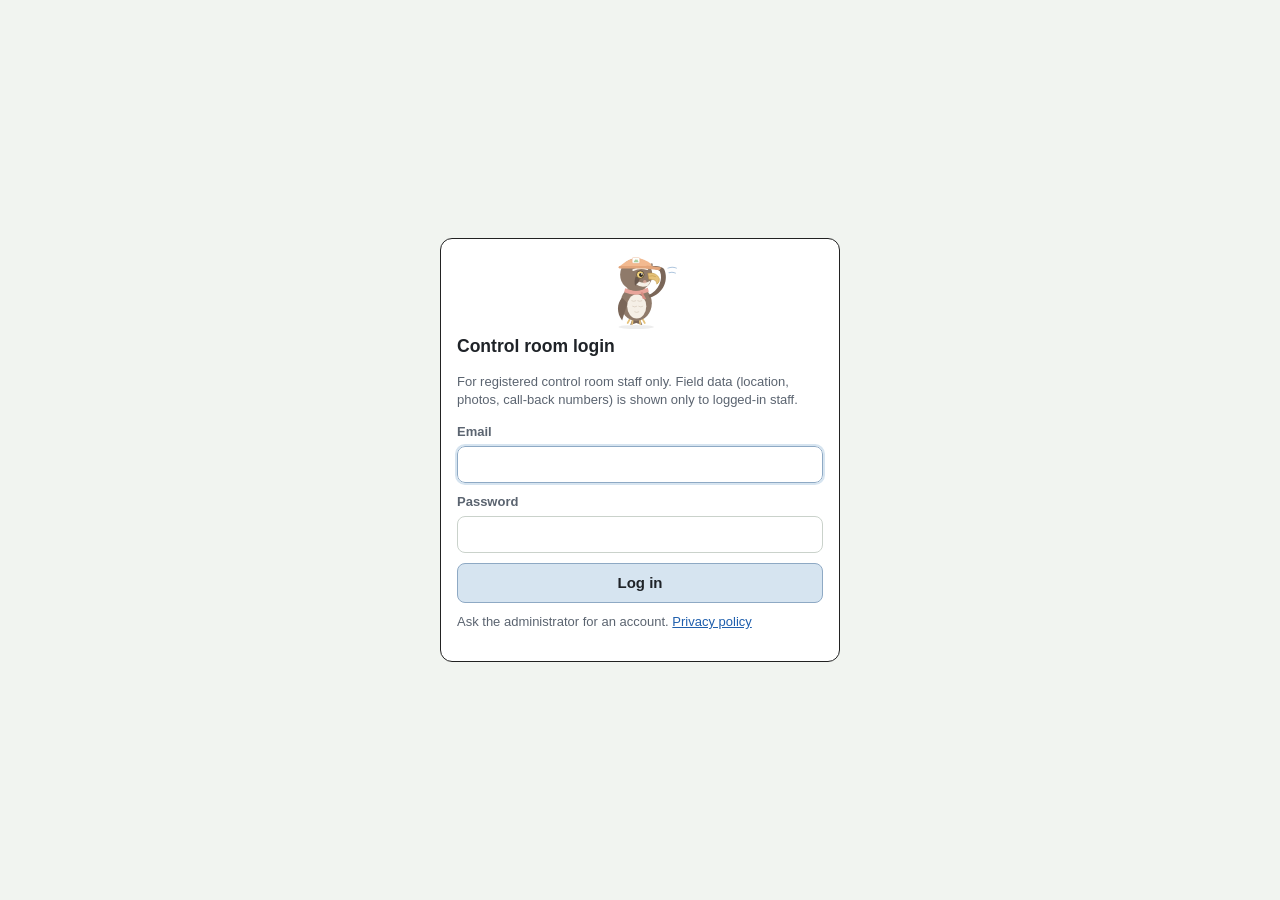
==== commit 203ee915: "Add files via upload" ====
--- a/control.html
+++ b/control.html
@@ -1,2 +1,2 @@
 <!-- (c) 2026 강성환. All rights reserved. -->
-<!DOCTYPE html> <html lang="ko"> <head> <meta charset="UTF-8"> <meta name="viewport" content="width=device-width,initial-scale=1,viewport-fit=cover"> <meta name="theme-color" content="#D6E4F0"> <meta name="robots" content="noindex, nofollow"> <title>산불 중앙통제실</title> <link rel="manifest" href="manifest.json"> <link rel="icon" href="icons/icon.svg" type="image/svg+xml"> <link rel="stylesheet" href="vendor/leaflet/leaflet.css"> <link rel="stylesheet" href="vendor/geoman/leaflet-geoman.css"> <link rel="stylesheet" href="css/common.css"> <link rel="stylesheet" href="css/control.css"> </head> <body class="ctrl"> <header class="topbar ctrl-top"> <a href="index.html" class="brand"><img src="icons/icon.svg" alt="" class="brand-ic"><span>산불 중앙통제실</span></a> <select id="selIncident" class="input inc-select" title="사건코드"></select> <span id="liveBadge" class="badge">연결중</span> <span id="modeBadge" class="badge"></span> <span class="spacer"></span> <button class="btn sm" id="btnSound" title="새 관측·회신 요청 알림음">알림음 켜짐</button> <button class="btn sm" id="btnShare">현장앱 배포</button> <button class="btn sm" id="btnDemo">시험 데이터</button> <span id="userBox" class="user-box hidden"><span class="sub" id="userEmail"></span><button class="btn sm" id="btnLogout">로그아웃</button></span> </header> <section class="status"> <button class="stat act" id="sNew" type="button" title="눌러서 새 관측 보기"> <span class="k">새 관측</span><span class="v"><b id="kNew">0</b><small>건 미확인</small></span> </button> <button class="stat act" id="sCb" type="button" title="눌러서 회신 요청 보기"> <span class="k">회신 대기</span><span class="v"><b id="kCb">0</b><small>건</small></span><span class="age" id="kCbAge"></span> </button> <button class="stat act res" id="sRes" type="button" title="눌러서 자원 현황판 보기"> <span class="k">투입 자원</span> <span class="v res3"><span><b id="kHeli">0</b><small>헬기(대)</small></span><span><b id="kCrew">0</b><small>인력(명)</small></span><span><b id="kEquip">0</b><small>장비(대)</small></span></span> </button> <div class="stat"><span class="k">관측 건수</span><span class="v"><b id="kObs">0</b><small>건</small></span></div> <div class="stat"><span class="k">현장 촬영자</span><span class="v"><b id="kObserver">0</b><small>명</small></span></div> <div class="stat"><span class="k">최신 산불면적</span><span class="v"><b id="kArea" class="em-red">-</b><small>ha</small></span></div> <div class="stat"><span class="k">면적 확산속도</span><span class="v"><b id="kRate">-</b><small>ha/h</small></span></div> </section> <div class="main"> <div class="mapcol"> <div id="map"></div> <div class="map-tools"> <button class="btn sm primary" id="btnDraw">산불영역 그리기</button> <button class="btn sm on" id="tglWedge" title="방향선 오차범위 표시">오차범위</button> <button class="btn sm on" id="tglHist" title="이전 시각 산불영역 표시">영역 이력</button> <button class="btn sm" id="tglEvac" title="산불영역 둘레 대피 반경 표시">대피 반경</button> <button class="btn sm" id="btnFit">전체 보기</button> </div> <div id="fireCard" class="fire-card hidden"></div> <div id="editBar" class="edit-bar hidden"> <span id="editMsg">꼭짓점을 끌어 수정하세요</span> <button class="btn sm ok" id="btnEditSave">저장</button> <button class="btn sm" id="btnEditCancel">취소</button> </div> <div class="timebar"> <div class="chips" id="chipWin"> <span class="chip" data-m="10">10분</span><span class="chip on" data-m="30">30분</span> <span class="chip" data-m="60">1시간</span><span class="chip" data-m="180">3시간</span><span class="chip" data-m="0">전체</span> </div> <div class="slider-wrap"> <input type="range" id="rngEnd" min="0" max="1000" value="1000"> <span id="lblEnd" class="end-label">실시간</span> </div> </div> </div> <aside class="panel"> <div class="tabs"> <button class="tab on" data-tab="obs">관측 <span id="tObs">0</span></button> <button class="tab" data-tab="cross">화점 <span id="tCross">0</span></button> <button class="tab" data-tab="area">영역 <span id="tArea">0</span></button> <button class="tab" data-tab="cb">회신 <span id="tCb">0</span></button> <button class="tab" data-tab="evac">대피 <span id="tEvac">-</span></button> <button class="tab" data-tab="res">자원·일지</button> </div> <div class="tab-body" id="tab-obs"></div> <div class="tab-body hidden" id="tab-cross"></div> <div class="tab-body hidden" id="tab-area"></div> <div class="tab-body hidden" id="tab-cb"></div> <div class="tab-body hidden" id="tab-evac"></div> <div class="tab-body hidden" id="tab-res"></div> </aside> </div> <div id="loginModal" class="modal-bg login-bg hidden"> <div class="modal login"> <h3>산불 중앙통제실 로그인</h3> <p class="sub">등록된 상황실 요원만 이용할 수 있습니다. 현장 촬영 정보(위치·사진·회신 전화번호)는 로그인한 요원에게만 표시됩니다.</p> <form id="loginForm"> <div class="field"><label>이메일</label><input class="input" id="lgEmail" type="email" autocomplete="username" required></div> <div class="field"><label>비밀번호</label><input class="input" id="lgPw" type="password" autocomplete="current-password" required></div> <div id="lgErr" class="login-err hidden"></div> <button class="btn primary block" id="lgBtn" type="submit">로그인</button> </form> <p class="sub" style="margin-top:10px">계정 발급은 운영 관리자에게 요청하세요. <a href="privacy.html" target="_blank">개인정보 처리방침</a></p> </div> </div> <div id="photoModal" class="modal-bg hidden"> <div class="modal photo-modal"> <div class="pm-head"> <b id="pmTitle"></b><span class="spacer"></span> <button class="btn sm" id="pmPrev">◀ 이전</button> <button class="btn sm" id="pmNext">다음 ▶</button> <button class="btn sm" id="pmClose">닫기</button> </div> <div class="pm-body"> <div class="pm-media" id="pmMedia"></div> <div class="pm-info"> <table class="tbl" id="pmTable"></table> <div class="pm-actions"> <button class="btn sm ok" id="pmOk">확인</button> <button class="btn sm" id="pmEx">제외</button> <button class="btn sm" id="pmUndo">판정 취소</button> <button class="btn sm primary" id="pmLocate">지도에서 보기</button> <button class="btn sm danger" id="pmDelete">관측 삭제</button> </div> </div> </div> </div> </div> <div id="areaModal" class="modal-bg hidden"> <div class="modal"> <h3>산불영역 저장</h3> <div class="area-sum" id="amSum"></div> <div class="field"><label>사건코드 *</label><input class="input" id="amIncident" list="incList"></div> <datalist id="incList"></datalist> <div class="field"><label>명칭</label><input class="input" id="amLabel" placeholder="예: 14시 화선"></div> <div class="field"><label>기준시각 * <span class="sub">(이 영역을 확인한 시각)</span></label><input class="input" type="datetime-local" id="amTime"></div> <div class="field"><label>메모</label><textarea class="input" id="amMemo" rows="2"></textarea></div> <div class="actions"> <button class="btn" id="amCancel">취소</button> <button class="btn primary" id="amSave">저장</button> </div> </div> </div> <div id="shareModal" class="modal-bg hidden"> <div class="modal"> <h3>현장앱 배포</h3> <div class="field"><label>사건코드</label><input class="input" id="shIncident" placeholder="예: 20261013-강릉"></div> <label class="chk" style="display:flex;gap:6px;align-items:center;margin:-4px 0 6px"><input type="checkbox" id="shEn"> 영어 화면으로 열기 (English)</label> <div class="share-qr" id="shQr"></div> <div class="field"><label>현장앱 주소 (문자·메신저로 전달)</label><input class="input" id="shUrl" readonly="readonly"></div> <div class="actions"> <button class="btn" id="shCopy">주소 복사</button> <button class="btn primary" id="shClose">닫기</button> </div> </div> </div> <script src="vendor/leaflet/leaflet.js"></script> <script src="vendor/geoman/leaflet-geoman.min.js"></script> <script src="vendor/turf.min.js"></script> <script src="vendor/qrcode.min.js"></script> <script src="vendor/supabase.js"></script> <script src="js/config.js"></script> <script src="js/i18n-en.js"></script> <script src="js/i18n.js"></script> <script src="js/util.js"></script> <script src="js/geo.js"></script> <script src="js/db.js"></script> <script src="js/control-map.js"></script> <script src="js/control-areas.js"></script> <script src="js/control-demo.js"></script> <script src="js/control-alert.js"></script> <script src="js/control-evac.js"></script> <script src="js/control-res.js"></script> <script src="js/control.js"></script> </body> </html> +<!DOCTYPE html> <html lang="ko"> <head> <meta charset="UTF-8"> <meta name="viewport" content="width=device-width,initial-scale=1,viewport-fit=cover"> <meta name="theme-color" content="#D6E4F0"> <meta name="robots" content="noindex, nofollow"> <title>산불 중앙통제실</title> <link rel="manifest" href="manifest.json"> <link rel="icon" href="icons/icon.svg" type="image/svg+xml"> <link rel="stylesheet" href="vendor/leaflet/leaflet.css"> <link rel="stylesheet" href="vendor/geoman/leaflet-geoman.css"> <link rel="stylesheet" href="css/common.css"> <link rel="stylesheet" href="css/control.css"> </head> <body class="ctrl"> <header class="topbar ctrl-top"> <a href="index.html" class="brand"><img src="icons/icon.svg" alt="" class="brand-ic"><span>산불 중앙통제실</span></a> <select id="selIncident" class="input inc-select" title="사건 선택"></select> <button class="btn sm" id="btnIncNew" title="사건 등록 - 사건번호 자동 부여">새 사건</button> <button class="btn sm danger hidden" id="btnIncClose">상황종료</button> <span id="liveBadge" class="badge">연결중</span> <span id="modeBadge" class="badge"></span> <span class="spacer"></span> <button class="btn sm" id="btnSound" title="새 관측·회신 요청 알림음">알림음 켜짐</button> <button class="btn sm" id="btnShare">현장앱 배포</button> <button class="btn sm" id="btnDemo">시험 데이터</button> <span id="userBox" class="user-box hidden"><span class="sub" id="userEmail"></span><button class="btn sm" id="btnLogout">로그아웃</button></span> </header> <section class="status"> <button class="stat act" id="sNew" type="button" title="확인·제외 판정을 하지 않은 관측 - 눌러서 보기"> <span class="k">미확인 관측</span><span class="v"><b id="kNew">0</b><small>건</small></span> </button> <button class="stat act" id="sCb" type="button" title="눌러서 회신 요청 보기"> <span class="k">회신 대기</span><span class="v"><b id="kCb">0</b><small>건</small></span><span class="age" id="kCbAge"></span> </button> <button class="stat act res" id="sRes" type="button" title="눌러서 자원 현황판 보기"> <span class="k">투입 자원</span> <span class="v res3"><span><b id="kHeli">0</b><small>헬기(대)</small></span><span><b id="kCrew">0</b><small>인력(명)</small></span><span><b id="kEquip">0</b><small>장비(대)</small></span></span> </button> <div class="stat"><span class="k">관측 건수</span><span class="v"><b id="kObs">0</b><small>건</small></span></div> <div class="stat"><span class="k">현장 촬영자</span><span class="v"><b id="kObserver">0</b><small>명</small></span></div> <div class="stat"><span class="k">최신 산불면적</span><span class="v"><b id="kArea" class="em-red">-</b><small>ha</small></span></div> <div class="stat"><span class="k">면적 확산속도</span><span class="v"><b id="kRate">-</b><small>ha/h</small></span></div> </section> <div class="main"> <div class="mapcol"> <div id="map"></div> <div class="map-tools"> <button class="btn sm primary" id="btnDraw">산불영역 그리기</button> <button class="btn sm on" id="tglWedge" title="방향선 오차범위 표시">오차범위</button> <button class="btn sm on" id="tglHist" title="이전 시각 산불영역 표시">영역 이력</button> <button class="btn sm" id="tglEvac" title="산불영역 둘레 대피 반경 표시">대피 반경</button> <button class="btn sm" id="btnFit">전체 보기</button> </div> <div id="fireCard" class="fire-card hidden"></div> <div id="editBar" class="edit-bar hidden"> <span id="editMsg">꼭짓점을 끌어 수정하세요</span> <button class="btn sm ok" id="btnEditSave">저장</button> <button class="btn sm" id="btnEditCancel">취소</button> </div> <div class="timebar"> <div class="chips" id="chipWin"> <span class="chip" data-m="10">10분</span><span class="chip on" data-m="30">30분</span> <span class="chip" data-m="60">1시간</span><span class="chip" data-m="180">3시간</span><span class="chip" data-m="0">전체</span> </div> <div class="slider-wrap"> <input type="range" id="rngEnd" min="0" max="1000" value="1000"> <span id="lblEnd" class="end-label">실시간</span> </div> </div> </div> <aside class="panel"> <div class="tabs"> <button class="tab on" data-tab="obs">관측 <span id="tObs">0</span></button> <button class="tab" data-tab="cross">화점 <span id="tCross">0</span></button> <button class="tab" data-tab="area">영역 <span id="tArea">0</span></button> <button class="tab" data-tab="cb">회신 <span id="tCb">0</span></button> <button class="tab" data-tab="evac">대피 <span id="tEvac">-</span></button> <button class="tab" data-tab="res">자원·일지</button> </div> <div class="tab-body" id="tab-obs"></div> <div class="tab-body hidden" id="tab-cross"></div> <div class="tab-body hidden" id="tab-area"></div> <div class="tab-body hidden" id="tab-cb"></div> <div class="tab-body hidden" id="tab-evac"></div> <div class="tab-body hidden" id="tab-res"></div> </aside> </div> <div id="loginModal" class="modal-bg login-bg hidden"> <div class="modal login"> <img src="img/maebong-watch.svg" class="login-mb" alt="마스코트 매봉이"> <h3>산불 중앙통제실 로그인</h3> <p class="sub">등록된 상황실 요원만 이용할 수 있습니다. 현장 촬영 정보(위치·사진·회신 전화번호)는 로그인한 요원에게만 표시됩니다.</p> <form id="loginForm"> <div class="field"><label>이메일</label><input class="input" id="lgEmail" type="email" autocomplete="username" required></div> <div class="field"><label>비밀번호</label><input class="input" id="lgPw" type="password" autocomplete="current-password" required></div> <div id="lgErr" class="login-err hidden"></div> <button class="btn primary block" id="lgBtn" type="submit">로그인</button> </form> <p class="sub" style="margin-top:10px">계정 발급은 운영 관리자에게 요청하세요. <a href="privacy.html" target="_blank">개인정보 처리방침</a></p> </div> </div> <div id="photoModal" class="modal-bg hidden"> <div class="modal photo-modal"> <div class="pm-head"> <b id="pmTitle"></b><span class="spacer"></span> <button class="btn sm" id="pmPrev">◀ 이전</button> <button class="btn sm" id="pmNext">다음 ▶</button> <button class="btn sm" id="pmClose">닫기</button> </div> <div class="pm-body"> <div class="pm-media" id="pmMedia"></div> <div class="pm-info"> <table class="tbl" id="pmTable"></table> <div class="pm-actions"> <button class="btn sm ok" id="pmOk" title="단축키 Y">확인 <kbd>Y</kbd></button> <button class="btn sm" id="pmEx" title="단축키 X">제외 <kbd>X</kbd></button> <button class="btn sm" id="pmUndo">판정 취소</button> <button class="btn sm primary" id="pmLocate">지도에서 보기</button> <button class="btn sm danger" id="pmDelete">관측 삭제</button> </div> <div class="pm-keys sub">단축키: <kbd>Y</kbd> 확인 · <kbd>X</kbd> 제외 (판정 후 다음 미확인으로 이동) · <kbd>←</kbd><kbd>→</kbd> 이전/다음 · <kbd>+</kbd><kbd>-</kbd><kbd>0</kbd> 확대/원래 · <kbd>Esc</kbd> 닫기<br>사진: 휠·두 손가락으로 확대, 끌어서 이동, 더블클릭으로 확대/원래 크기</div> </div> </div> </div> </div> <div id="areaModal" class="modal-bg hidden"> <div class="modal"> <h3>산불영역 저장</h3> <div class="area-sum" id="amSum"></div> <div class="field"><label>사건코드 *</label><input class="input" id="amIncident" list="incList"></div> <datalist id="incList"></datalist> <div class="field"><label>명칭</label><input class="input" id="amLabel" placeholder="예: 14시 화선"></div> <div class="field"><label>기준시각 * <span class="sub">(이 영역을 확인한 시각)</span></label><input class="input" type="datetime-local" id="amTime"></div> <div class="field"><label>메모</label><textarea class="input" id="amMemo" rows="2"></textarea></div> <div class="actions"> <button class="btn" id="amCancel">취소</button> <button class="btn primary" id="amSave">저장</button> </div> </div> </div> <div id="shareModal" class="modal-bg hidden"> <div class="modal"> <h3>현장앱 배포</h3> <div class="field"><label>사건코드</label><input class="input" id="shIncident" list="shList" placeholder="예: 20261015-강릉-01"><datalist id="shList"></datalist></div> <div class="sub em-red hidden" id="shWarn" style="margin:-6px 0 8px"></div> <label class="chk" style="display:flex;gap:6px;align-items:center;margin:-4px 0 6px"><input type="checkbox" id="shEn"> 영어 화면으로 열기 (English)</label> <div class="share-qr" id="shQr"></div> <div class="field"><label>현장앱 주소 (문자·메신저로 전달)</label><input class="input" id="shUrl" readonly="readonly"></div> <div class="actions"> <button class="btn" id="shCopy">주소 복사</button> <button class="btn primary" id="shClose">닫기</button> </div> </div> </div> <script src="vendor/leaflet/leaflet.js"></script> <script src="vendor/geoman/leaflet-geoman.min.js"></script> <script src="vendor/turf.min.js"></script> <script src="vendor/qrcode.min.js"></script> <script src="vendor/supabase.js"></script> <script src="js/config.js"></script> <script src="js/i18n-en.js"></script> <script src="js/i18n.js"></script> <script src="js/util.js"></script> <script src="js/geo.js"></script> <script src="js/db.js"></script> <script src="js/control-map.js"></script> <script src="js/control-areas.js"></script> <script src="js/control-demo.js"></script> <script src="js/control-alert.js"></script> <script src="js/control-wind.js"></script> <script src="js/control-inc.js"></script> <script src="js/control-evac.js"></script> <script src="js/control-res.js"></script> <script src="js/control.js"></script> </body> </html> 
--- a/css/common.css
+++ b/css/common.css
@@ -1 +1 @@
-@keyframes toastIn{0%{opacity:0;transform:translateY(-6px)}to{opacity:1;transform:none}}:root{--bg:#F5F7FA;--card:#FFFFFF;--line:#CFD4DB;--line-strong:#222222;--text:#1F2328;--text-sub:#5B6470;--em-red:#C0392B;--em-blue:#1F5FAD;--p-blue:#D6E4F0;--p-blue2:#EAF4FB;--p-red:#F6D5D5;--p-red2:#FCEBEB;--p-orange:#FBE3C9;--p-green:#DCEFD9;--p-yellow:#FFF3C4;--p-purple:#E6DDF3;--p-gray:#EEF0F3;--radius:10px;--shadow:0 1px 3px rgba(0,0,0,.06);--font:"Pretendard", "Noto Sans KR", "Malgun Gothic", -apple-system, BlinkMacSystemFont, "Segoe UI", sans-serif}*{box-sizing:border-box}body,html{margin:0;padding:0}body{background:var(--bg);color:var(--text);font-family:var(--font);font-size:15px;line-height:1.45;-webkit-tap-highlight-color:transparent}button,input,select,textarea{font-family:inherit;font-size:inherit;color:inherit}.em-blue,.em-red{color:var(--em-red);font-weight:700}.em-blue{color:var(--em-blue)}.sub{color:var(--text-sub);font-size:13px}.hidden{display:none!important}.topbar{display:flex;align-items:center;gap:10px;padding:10px 14px;background:var(--card);border-bottom:1px solid var(--line)}.topbar .title{font-weight:800;font-size:17px;white-space:nowrap}.topbar .spacer{flex:1}.badge,.btn,.card{border:1px solid var(--line)}.badge{display:inline-flex;align-items:center;gap:4px;padding:2px 9px;border-radius:999px;font-size:12px;font-weight:600;background:var(--p-gray);white-space:nowrap}.badge.local{background:var(--p-yellow)}.badge.live{background:var(--p-green)}.badge.warn{background:var(--p-red)}.badge.info{background:var(--p-blue)}.btn,.card{background:var(--card)}.card{border-radius:var(--radius);padding:12px 14px;box-shadow:var(--shadow)}.card.strong{border-color:var(--line-strong)}.card h3{margin:0 0 8px;font-size:15px}.btn{display:inline-flex;align-items:center;justify-content:center;gap:6px;padding:9px 14px;border-radius:8px;cursor:pointer;font-weight:600;min-height:40px;touch-action:manipulation}.btn:hover{background:var(--p-gray)}.btn:disabled{opacity:.5;cursor:not-allowed}.btn.primary{background:var(--p-blue);border-color:#8ea9c4}.btn.primary:hover{background:#c8daea}.btn.danger{background:var(--p-red);border-color:#d9a5a5}.btn.ok{background:var(--p-green);border-color:#a9cba3}.btn.sm{padding:5px 10px;min-height:32px;font-size:13px}.btn.block{width:100%}.btn.on{background:var(--p-blue);border-color:var(--line-strong)}.field{display:flex;flex-direction:column;gap:4px;margin-bottom:10px}.field label{font-size:13px;font-weight:600;color:var(--text-sub)}.input,select.input,textarea.input{width:100%;padding:9px 11px;border-radius:8px;border:1px solid var(--line);background:#fff}.input:focus{outline:2px solid var(--p-blue);border-color:#8ea9c4}.chips{display:flex;flex-wrap:wrap;gap:6px}.chip,.toast{background:#fff;font-size:14px}.chip{padding:7px 12px;border-radius:999px;border:1px solid var(--line);cursor:pointer;user-select:none}.chip.on{background:var(--p-blue);border-color:var(--line-strong);font-weight:700}#toast-wrap{left:50%;top:14px;transform:translateX(-50%);z-index:3000;flex-direction:column;gap:6px;width:min(92vw,420px);pointer-events:none}.toast{border:1px solid var(--line-strong);border-radius:10px;padding:10px 14px;box-shadow:0 4px 14px rgba(0,0,0,.12);animation:toastIn .2s ease-out}.toast.err{background:var(--p-red2)}.toast.ok{background:#f3faf1}#toast-wrap,.modal-bg{position:fixed;display:flex}.modal-bg{inset:0;background:rgba(30,35,40,.45);z-index:2000;align-items:center;justify-content:center;padding:16px}.lang-btn,.modal{border:1px solid var(--line);background:#fff}.modal{border-radius:12px;width:min(560px,100%);max-height:92vh;overflow:auto;padding:16px}.modal h3{margin:0 0 12px}.modal .actions{display:flex;gap:8px;justify-content:flex-end;margin-top:12px}table.tbl{width:100%;border-collapse:collapse;font-size:13px}table.tbl td,table.tbl th{border:1px solid var(--line);padding:6px 8px;text-align:left}table.tbl th{background:var(--p-blue2);font-weight:700}table.tbl td.num{text-align:right;font-variant-numeric:tabular-nums}a{color:var(--em-blue)}.lang-btn{display:inline-flex;align-items:center;border-radius:999px;padding:2px;cursor:pointer;font:inherit;font-size:12px;font-weight:700;flex:none}.lang-btn span{padding:3px 9px;border-radius:999px;color:var(--text-sub)}.lang-btn span.on{background:var(--p-blue);color:var(--text);box-shadow:inset 0 0 0 1px #8ea9c4}.lang-btn:focus-visible{outline:3px solid var(--em-blue);outline-offset:2px}.lang-btn.floating{position:fixed;top:10px;right:12px;z-index:1500;box-shadow:0 1px 4px rgba(0,0,0,.12)}+@keyframes toastIn{0%{opacity:0;transform:translateY(-6px)}to{opacity:1;transform:none}}:root{--bg:#F5F7FA;--card:#FFFFFF;--line:#CFD4DB;--line-strong:#222222;--text:#1F2328;--text-sub:#5B6470;--em-red:#C0392B;--em-blue:#1F5FAD;--p-blue:#D6E4F0;--p-blue2:#EAF4FB;--p-red:#F6D5D5;--p-red2:#FCEBEB;--p-orange:#FBE3C9;--p-green:#DCEFD9;--p-yellow:#FFF3C4;--p-purple:#E6DDF3;--p-gray:#EEF0F3;--radius:10px;--shadow:0 1px 3px rgba(0,0,0,.06);--font:"Pretendard", "Noto Sans KR", "Malgun Gothic", -apple-system, BlinkMacSystemFont, "Segoe UI", sans-serif}*{box-sizing:border-box}body,html{margin:0;padding:0}body{background:var(--bg);color:var(--text);font-family:var(--font);font-size:15px;line-height:1.45;-webkit-tap-highlight-color:transparent}button,input,select,textarea{font-family:inherit;font-size:inherit;color:inherit}.em-blue,.em-red{color:var(--em-red);font-weight:700}.em-blue{color:var(--em-blue)}.sub{color:var(--text-sub);font-size:13px}.hidden{display:none!important}.topbar{display:flex;align-items:center;gap:10px;padding:10px 14px;background:var(--card);border-bottom:1px solid var(--line)}.topbar .title{font-weight:800;font-size:17px;white-space:nowrap}.topbar .spacer{flex:1}.badge,.btn,.card{border:1px solid var(--line)}.badge{display:inline-flex;align-items:center;gap:4px;padding:2px 9px;border-radius:999px;font-size:12px;font-weight:600;background:var(--p-gray);white-space:nowrap}.badge.local{background:var(--p-yellow)}.badge.live{background:var(--p-green)}.badge.warn{background:var(--p-red)}.badge.info{background:var(--p-blue)}.btn,.card{background:var(--card)}.card{border-radius:var(--radius);padding:12px 14px;box-shadow:var(--shadow)}.card.strong{border-color:var(--line-strong)}.card h3{margin:0 0 8px;font-size:15px}.btn{display:inline-flex;align-items:center;justify-content:center;gap:6px;padding:9px 14px;border-radius:8px;cursor:pointer;font-weight:600;min-height:40px;touch-action:manipulation}.btn:hover{background:var(--p-gray)}.btn:disabled{opacity:.5;cursor:not-allowed}.btn.primary{background:var(--p-blue);border-color:#8ea9c4}.btn.primary:hover{background:#c8daea}.btn.danger{background:var(--p-red);border-color:#d9a5a5}.btn.ok{background:var(--p-green);border-color:#a9cba3}.btn.sm{padding:5px 10px;min-height:32px;font-size:13px}.btn.block{width:100%}.btn.on{background:var(--p-blue);border-color:var(--line-strong)}.field{display:flex;flex-direction:column;gap:4px;margin-bottom:10px}.field label{font-size:13px;font-weight:600;color:var(--text-sub)}.input,select.input,textarea.input{width:100%;padding:9px 11px;border-radius:8px;border:1px solid var(--line);background:#fff}.input:focus{outline:2px solid var(--p-blue);border-color:#8ea9c4}.chips{display:flex;flex-wrap:wrap;gap:6px}.chip,.toast{background:#fff;font-size:14px}.chip{padding:7px 12px;border-radius:999px;border:1px solid var(--line);cursor:pointer;user-select:none}.chip.on{background:var(--p-blue);border-color:var(--line-strong);font-weight:700}#toast-wrap{left:50%;top:14px;transform:translateX(-50%);z-index:3000;flex-direction:column;gap:6px;width:min(92vw,420px);pointer-events:none}.toast{border:1px solid var(--line-strong);border-radius:10px;padding:10px 14px;box-shadow:0 4px 14px rgba(0,0,0,.12);animation:toastIn .2s ease-out}.toast.err{background:var(--p-red2)}.toast.ok{background:#f3faf1}#toast-wrap,.modal-bg{position:fixed;display:flex}.modal-bg{inset:0;background:rgba(30,35,40,.45);z-index:2000;align-items:center;justify-content:center;padding:16px}.lang-btn,.modal{border:1px solid var(--line);background:#fff}.modal{border-radius:12px;width:min(560px,100%);max-height:92vh;overflow:auto;padding:16px}.modal h3{margin:0 0 12px}.modal .actions{display:flex;gap:8px;justify-content:flex-end;margin-top:12px}table.tbl{width:100%;border-collapse:collapse;font-size:13px}table.tbl td,table.tbl th{border:1px solid var(--line);padding:6px 8px;text-align:left}table.tbl th{background:var(--p-blue2);font-weight:700}table.tbl td.num{text-align:right;font-variant-numeric:tabular-nums}a{color:var(--em-blue)}.lang-btn{display:inline-flex;align-items:center;border-radius:999px;padding:2px;cursor:pointer;font:inherit;font-size:12px;font-weight:700;flex:none}.lang-btn span{padding:3px 9px;border-radius:999px;color:var(--text-sub)}.lang-btn span.on{background:var(--p-blue);color:var(--text);box-shadow:inset 0 0 0 1px #8ea9c4}.lang-btn:focus-visible{outline:3px solid var(--em-blue);outline-offset:2px}.lang-btn.floating{position:fixed;top:10px;right:12px;z-index:1500;box-shadow:0 1px 4px rgba(0,0,0,.12)}.toast .t-mb{float:left;width:30px;height:auto;margin:-2px 8px 0-2px}.empty.mb-empty img{display:block;width:72px;height:auto;margin:0 auto 8px;opacity:.95}
--- a/css/control.css
+++ b/css/control.css
@@ -1 +1 @@
-@keyframes newFlash{0%{background:var(--p-yellow)}to{background:#fff}}@keyframes pulse{0%,to{stroke-width:2}50%{stroke-width:10;stroke-opacity:.4}}@keyframes overdueBlink{0%,to{box-shadow:0 0 0 0 transparent}50%{box-shadow:0 0 0 5px rgba(192,57,43,.28)}}@keyframes statFlash{0%,to{box-shadow:0 0 0 0 transparent}40%{box-shadow:0 0 0 7px rgba(31,95,173,.3)}}body.ctrl{--bg:#F1F4F0;--line:#CAD2CB;--moss:#DDE9DA;--moss-deep:#B7CBB2;--ash:#E3E9EF;--ember:#F7DCD1;--sand:#F8EECB}body,html{height:100%}body{display:flex;flex-direction:column;min-height:100vh}.inc-select{width:auto;min-width:150px;max-width:260px;padding:6px 8px}.topbar .btn{white-space:nowrap}.main,.mapcol{flex:1;display:flex}.main{gap:10px;padding:0 12px 12px;min-height:0}.mapcol{flex-direction:column;min-width:0;position:relative;border:1px solid var(--line);border-radius:10px;overflow:hidden;background:var(--card)}#map{flex:1;min-height:360px}.map-tools{position:absolute;top:10px;left:56px;z-index:900;display:flex;flex-wrap:wrap}.map-tools .btn{box-shadow:0 1px 4px rgba(0,0,0,.15)}.edit-bar{position:absolute;top:56px;left:50%;transform:translateX(-50%);z-index:950;background:#fff;border:1px solid var(--line-strong);border-radius:10px;padding:6px 10px;gap:8px;font-size:13px;box-shadow:0 4px 12px rgba(0,0,0,.15)}.edit-bar,.slider-wrap,.timebar{display:flex;align-items:center}.timebar{gap:12px;padding:8px 10px;border-top:1px solid var(--line);flex-wrap:wrap}.timebar .chip{padding:4px 10px;font-size:13px}.slider-wrap{flex:1;gap:8px;min-width:200px}.slider-wrap input{flex:1;accent-color:#8ea9c4}.end-label{font-size:13px;font-weight:700;white-space:nowrap;min-width:92px;text-align:right}.panel{width:430px;display:flex;flex-direction:column;background:var(--card);border:1px solid var(--line);border-radius:10px;overflow:hidden;min-height:0}.tabs{display:flex;border-bottom:1px solid var(--line)}.tab{flex:1;border:0;background:var(--p-gray);cursor:pointer;font-weight:700;border-right:1px solid var(--line)}.fc-meta div:last-child,.tab:last-child{border-right:0}.tab-body{flex:1;overflow:auto;padding:10px}.obs-item{display:grid;grid-template-columns:64px 1fr;gap:10px;padding:8px;border:1px solid var(--line);border-radius:8px;margin-bottom:8px;cursor:pointer;background:#fff}.obs-item.sel,.obs-item:hover{background:var(--p-blue2)}.obs-item.sel{border-color:var(--line-strong)}.obs-item.new{animation:newFlash 2.5s ease-out}.obs-item .l1,.obs-item .th{display:flex;align-items:center}.obs-item .th{width:64px;height:64px;border-radius:6px;object-fit:cover;background:var(--p-gray);justify-content:center;font-size:12px;color:var(--text-sub)}.obs-item .l1{gap:6px;font-size:14px}.obs-item .dot{width:10px;height:10px;border-radius:50%;border:1px solid #333;flex:none}.obs-item .l2,.obs-item .l3{font-size:12.5px;color:var(--text-sub)}.empty,.note{color:var(--text-sub)}.empty{text-align:center;padding:30px 10px;font-size:14px}.note{font-size:12.5px;background:var(--p-blue2);border:1px solid var(--line);border-radius:8px;padding:8px 10px;margin-bottom:10px}.cross-best{border:1px solid var(--line-strong);border-radius:10px;padding:10px 12px;margin-bottom:10px;background:var(--p-red2)}.cross-best b.big{font-size:16px}.chart-box{border:1px solid var(--line);border-radius:8px;padding:8px;margin-bottom:10px}.chart-box h4{margin:0 0 4px;font-size:14px}.chart-box svg{width:100%;height:160px;display:block}.area-sum{background:var(--p-red2);border:1px solid #d9a5a5;border-radius:8px;padding:8px 12px;margin-bottom:12px;font-size:14px}.area-tbl{font-size:12.5px}.area-tbl td,.area-tbl th{padding:5px 6px}.area-tbl .nm{max-width:90px;overflow:hidden;text-overflow:ellipsis}.area-tbl .num small{display:block;color:var(--text-sub);font-weight:400}.area-tbl .nm,.tbl .act{white-space:nowrap}.tbl .act button{margin-left:2px;padding:3px 7px;min-height:26px;font-size:12px}.tbl tr.latest td{font-weight:700}.photo-modal{width:min(1100px,100%);padding:12px}.pm-head{display:flex;align-items:center;gap:6px;margin-bottom:10px;flex-wrap:wrap}.pm-head .spacer{flex:1}.pm-body{display:grid;grid-template-columns:1fr 300px;gap:12px}.pm-media img,.pm-media video{width:100%;max-height:72vh;object-fit:contain;background:#2b2f36;border-radius:8px;display:block}.pm-actions{display:flex;gap:6px;margin-top:10px;flex-wrap:wrap}.pm-info th{width:84px}.share-qr{display:flex;justify-content:center;padding:10px}.obs-label,.share-qr canvas,.share-qr img{border:1px solid var(--line);padding:8px;background:#fff;border-radius:8px}.obs-label{border-radius:6px;padding:1px 6px;font-size:12px;font-weight:700;white-space:nowrap;box-shadow:0 1px 3px rgba(0,0,0,.15)}.fire-star{font-size:26px;line-height:26px;text-align:center;color:#b85450;text-shadow:0 0 3px #fff,0 0 3px #fff}.pulse{animation:pulse 1.2s ease-out 3;transform-origin:center;transform-box:fill-box}.leaflet-popup-content{font-family:var(--font);font-size:13px;margin:10px 12px}.pop img{width:220px;border-radius:6px;display:block;margin-bottom:6px;cursor:zoom-in}.pop .row{margin:1px 0}@media (max-width:900px){body{display:block}.main{flex-direction:column}#map{height:52vh;flex:none}.panel{width:100%}.panel,.tab-body{max-height:none}.map-tools{left:50px;right:8px}.pm-body{grid-template-columns:1fr}.topbar{flex-wrap:wrap}.inc-select{order:5;flex:1 1 100%;max-width:none}.topbar .spacer{display:none}.topbar .btn{margin-left:auto}.topbar .btn+.btn{margin-left:0}}.user-box{display:inline-flex;align-items:center;gap:6px}.login-bg{background:var(--bg)}.cb-item.todo,.modal.login{border-color:var(--line-strong)}.modal.login{width:min(400px,100%)}.login-err{background:var(--p-red2);border:1px solid #d9a5a5;border-radius:8px;padding:8px 10px;font-size:13px;margin-bottom:10px;color:var(--em-red)}.cb-item{border:1px solid var(--line);border-radius:8px;padding:9px 10px;margin-bottom:8px;background:#fff}.cb-item.todo{background:var(--p-yellow)}.cb-item .l1{display:flex;align-items:center;gap:8px;flex-wrap:wrap}.cb-item .phone{font-size:16px;font-weight:800;font-variant-numeric:tabular-nums}.cb-item .acts{display:flex;gap:6px;flex-wrap:wrap;margin-top:6px}.stat.act.hot b{color:var(--em-red)}.ctrl-top{background-color:#e7efe4;background-image:url("data:image/svg+xml,%3Csvg xmlns='http://www.w3.org/2000/svg' width='360' height='60' viewBox='0 0 360 60'%3E%3Cg fill='none' stroke='%23C6D5C1' stroke-width='1.2'%3E%3Cpath d='M-10 48 C40 30 80 58 130 40 S220 18 260 34 S330 52 370 30'/%3E%3Cpath d='M-10 36 C40 18 85 46 135 28 S215 6 262 22 S332 40 370 18'/%3E%3Cpath d='M-10 24 C45 8 90 34 140 16 S212 -4 265 10 S335 28 370 6'/%3E%3Cpath d='M60 60 C90 50 120 62 150 54 S210 46 240 58'/%3E%3C/g%3E%3C/svg%3E");background-size:360px 60px;background-repeat:repeat-x;background-position:left center;border-bottom:1px solid var(--moss-deep);padding:8px 14px;gap:10px}.brand{display:inline-flex;align-items:center;gap:9px;text-decoration:none;color:var(--text);font-weight:800;font-size:18px;letter-spacing:-.3px;white-space:nowrap}.brand-ic{width:34px;height:34px;border-radius:9px;box-shadow:0 1px 3px rgba(40,60,40,.25)}.ctrl-top .inc-select{background:#fff;font-weight:700}.ctrl-top .btn.sm{background:rgba(255,255,255,.85)}.ctrl-top .btn.on{background:var(--p-blue)}#btnSound.on::before{content:"";width:7px;height:7px;border-radius:50%;background:#5e9c5a}#btnSound:not(.on)::before{content:"";width:7px;height:7px;border-radius:50%;background:#b9bec4}.status{display:grid;grid-template-columns:1.1fr 1.1fr 1.7fr repeat(4,1fr);gap:8px;padding:10px 12px 8px}.stat{position:relative;text-align:left;font:inherit;color:inherit;background:#fff;border:1px solid var(--line);border-radius:10px;padding:8px 12px 9px;display:flex;flex-direction:column;gap:2px;min-width:0}.stat .k{font-size:12.5px;font-weight:700;color:var(--text-sub)}.stat .v{display:flex;align-items:baseline;gap:5px}.stat b{font-size:24px;line-height:1.15;font-variant-numeric:tabular-nums;letter-spacing:-.5px}.stat small{color:var(--text-sub);font-size:12.5px}.stat .age{font-size:11.5px;color:var(--em-red);font-weight:700;min-height:0}.stat .age:empty{display:none}.stat.act{cursor:pointer;border-left:5px solid var(--moss-deep);background:#fafcf9}.stat.act:hover{background:var(--moss)}.stat.act:focus-visible{outline:3px solid var(--em-blue);outline-offset:1px}.stat.act.hot{background:var(--ember);border-color:var(--line-strong);border-left-color:var(--em-red)}.stat.act.overdue{animation:overdueBlink 1.2s ease-in-out infinite}.flash{animation:statFlash .9s ease-out 2}.mapcol{border-color:var(--moss-deep)}.map-tools{background:rgba(255,255,255,.92);border:1px solid var(--line);border-radius:10px;padding:4px;gap:4px;box-shadow:0 2px 8px rgba(40,50,40,.12)}.map-tools .btn{box-shadow:none;border-color:transparent;background:0 0}.map-tools .btn:hover{background:var(--moss)}.map-tools .btn.on{background:var(--p-blue);border-color:var(--line-strong)}.map-tools .btn.primary{background:var(--ember);border-color:#d9a08c}.timebar{background:#fafcf9}.fire-card{position:absolute;top:10px;right:10px;z-index:900;width:300px;background:#fff;border:2px solid var(--line-strong);border-radius:12px;box-shadow:0 6px 18px rgba(40,30,30,.18);overflow:hidden;font-size:13px}.fc-head{display:flex;align-items:center;gap:6px;padding:7px 10px;background:var(--ember);border-bottom:1px solid #e3b7a6}.fc-head b{font-size:15px}.fc-star{color:var(--em-red);font-size:18px;line-height:1}.fc-lvl,.fc-min{border:1px solid var(--line);background:#fff}.fc-lvl{font-size:11.5px;font-weight:700;padding:1px 8px;border-radius:999px}.fc-lvl.high{color:var(--em-blue);border-color:#9db6d3}.fc-lvl.mid{color:#6b5a1e;background:var(--sand)}.fc-lvl.low{color:var(--em-red);border-color:#d9a5a5}.fc-min{margin-left:auto;border-radius:6px;font-size:12px;padding:2px 8px;cursor:pointer}.fc-coord{padding:9px 12px 0;font-size:20px;font-weight:800;letter-spacing:-.4px;color:var(--em-red)}.fc-coord.sm{font-size:14px;padding:6px 12px 8px}.fc-coord,.fc-dms,.fc-meta dd{font-variant-numeric:tabular-nums}.fc-dms,.fc-meta dt{color:var(--text-sub)}.fc-dms{padding:1px 12px 0;font-size:12px}.fc-addr{margin:6px 12px 0;padding:6px 8px;background:var(--ash);border-radius:6px;font-weight:700}.fc-addr.err{background:var(--p-red2);color:var(--em-red);font-weight:600}.fc-meta{display:grid;grid-template-columns:repeat(3,1fr);gap:0;margin:8px 12px 0;border:1px solid var(--line);border-radius:8px}.fc-meta div{padding:5px 6px;border-right:1px solid var(--line)}.fc-meta dt{font-size:11px}.fc-meta dd{margin:0;font-weight:800}.fc-meta small{font-weight:400;color:var(--text-sub)}.fc-acts{display:grid;grid-template-columns:1fr 1fr;gap:5px;padding:9px 12px 11px}.fc-acts .btn{min-height:30px;text-decoration:none;color:var(--text)}.fire-card.min{width:auto;min-width:220px}.panel{border-color:var(--moss-deep)}.tabs{background:#f6f8f5}.evac-band span,.res-box small,.tab{color:var(--text-sub)}.tab{background:0 0;border-right:0;font-size:13.5px;padding:11px 4px}.tab.on{background:#fff;color:var(--text);box-shadow:inset 0-3px 0 var(--line-strong)}.fac.weak .cat,.tab .alert{color:var(--em-red)}.note{background:var(--ash)}.obs-item.unseen{border-color:var(--line-strong);border-left:5px solid var(--em-red);background:#fff9f6}.tag-new{font-size:10.5px;font-weight:800;color:var(--em-red);border:1px solid var(--em-red);border-radius:4px;padding:0 4px;background:#fff}.evac-head,.unseen-bar{border-radius:8px;font-size:13px}.unseen-bar{display:flex;align-items:center;justify-content:space-between;gap:8px;background:var(--ember);border:1px solid var(--line-strong);padding:6px 10px;margin-bottom:10px}.evac-head{border:1px solid var(--line);padding:8px 10px;margin-bottom:8px}.evac-acts{display:flex;gap:6px;margin-top:6px;flex-wrap:wrap}.evac-err{background:var(--p-red2);border:1px solid #d9a5a5;color:var(--em-red);border-radius:8px;padding:7px 10px;font-size:13px;margin-bottom:8px}.evac-sum{font-size:13px;margin:2px 0 8px}.evac-band{margin:10px 0 6px;font-size:13.5px;display:flex;align-items:center;gap:6px;padding:5px 8px;border-radius:6px}.evac-band span{margin-left:auto;font-weight:700}.evac-band.band-in{background:var(--ember);border-left:4px solid var(--em-red)}.evac-band.band-out{background:var(--sand);border-left:4px solid #b8963a}.fac,.seg button{background:#fff;cursor:pointer}.fac{display:grid;grid-template-columns:92px 1fr auto;gap:8px;align-items:center;padding:6px 8px;border:1px solid var(--line);border-radius:8px;margin-bottom:5px;font-size:13px}.fac:hover{background:var(--moss)}.fac .cat{font-size:12px;color:var(--text-sub)}.fac .nm{overflow:hidden;text-overflow:ellipsis;white-space:nowrap}.fac .d{font-variant-numeric:tabular-nums;font-weight:700}.fac.weak{border-color:var(--line-strong)}.fac.weak .cat{font-weight:700}@media (max-width:1280px){.status{grid-template-columns:repeat(4,1fr)}.stat.res{grid-column:span 2}}@media (max-width:900px){.status{grid-template-columns:repeat(2,1fr)}.stat b{font-size:20px}.fire-card{top:auto;bottom:10px;right:8px;left:8px;width:auto}.fire-card.min{left:auto}.brand span{font-size:16px}}@media (prefers-reduced-motion:reduce){.flash,.obs-item.new,.stat.act.overdue{animation:none}.stat.act.overdue{box-shadow:0 0 0 4px rgba(192,57,43,.25)}}.mapcol.drawing .fire-card,.mapcol.editing .fire-card{display:none}.btn.xs{padding:2px 9px;min-height:26px;font-size:12px;border-radius:6px}.obs-item .rv{display:flex;align-items:center;gap:6px;margin-top:5px}.rv-tag{font-size:11.5px;font-weight:700;padding:1px 8px;border-radius:999px;border:1px solid var(--line)}.rv-tag.ok{background:var(--moss);color:#2f5a2b}.rv-tag.out{background:var(--p-gray);color:var(--text-sub)}.obs-item.excluded{opacity:.55;background:#f7f8f9}.obs-item.excluded .l1 b{text-decoration:line-through}.wind-arrow{background:0 0;border:0;pointer-events:auto}.fc-wind{margin:6px 12px 0;padding:5px 8px;border:1px dashed #9db6d3;border-radius:6px;font-size:12.5px}.stat.res .res3{display:flex;gap:14px}.stat.res .res3>span{display:flex;align-items:baseline;gap:3px}.stat.res b{color:var(--text)}.res-now{display:grid;grid-template-columns:repeat(3,1fr);gap:6px;margin-bottom:10px}.res-box{border:1px solid var(--line);border-radius:8px;padding:6px 10px;background:#fafcf9}.res-box .k{display:block;font-size:12px;color:var(--text-sub);font-weight:700}.res-box b{font-size:22px;font-variant-numeric:tabular-nums}.res-box small{margin-left:3px}.res-form{border:1px solid var(--line-strong);border-radius:10px;padding:10px;margin-bottom:12px;display:flex;flex-direction:column;gap:7px;background:#fff}.res-row{display:flex;gap:6px}.res-row>.input{flex:1;min-width:0;padding:7px 9px;font-size:13.5px}.seg{display:inline-flex;border:1px solid var(--line);border-radius:8px;overflow:hidden}.seg button{border:0;border-right:1px solid var(--line);padding:6px 14px;font-weight:700;font-size:13.5px}.seg button:last-child{border-right:0}.seg button.on{background:var(--p-blue);box-shadow:inset 0-3px 0 var(--line-strong)}.seg button.out.on{background:var(--sand)}.log-head,.qty{display:flex;align-items:center}.qty{gap:4px;flex:0 0 110px}.log-item .tm,.qty .input{font-variant-numeric:tabular-nums}.qty .input{width:76px;padding:7px 8px;text-align:right}.log-head{justify-content:space-between;gap:6px;margin-bottom:6px}.log-head h4{margin:0;font-size:14px}.chips.sm .chip{padding:3px 9px;font-size:12px}.log{border-left:2px solid var(--moss-deep);margin-left:6px}.log-item{position:relative;display:grid;grid-template-columns:44px 1fr auto;gap:6px;align-items:baseline;padding:4px 4px 4px 12px;font-size:13px}.log-item::before,.lv-dot{width:10px;height:10px;border-radius:50%}.log-item::before{content:"";position:absolute;left:-6px;top:10px;background:#fff;border:2px solid var(--moss-deep)}.log-item .tm{font-weight:700;color:var(--text-sub)}.log-item.res-in::before{background:var(--p-blue);border-color:var(--em-blue)}.log-item.res-out::before{background:var(--sand);border-color:#b8963a}.log-item.area::before{background:var(--ember);border-color:var(--em-red)}.log-item.rv-out::before{background:var(--p-gray);border-color:#8a8f98}.log-item.cb::before{background:var(--p-yellow);border-color:#b8963a}.log-item .x{border:0;background:0 0;color:var(--text-sub);font-size:11.5px;cursor:pointer;text-decoration:underline}.lv-dot{display:inline-block;margin:0 3px 0 0;vertical-align:-1px;border:2px solid}.lv-dot.in{background:#f4c3b8;border-color:#c2493d}.lv-dot.out{background:var(--sand);border-color:#c9a13b;margin-left:4px}.evac-band small{font-weight:400;color:var(--text-sub);margin-left:4px}html[lang=en] .tab{white-space:nowrap;font-size:13px}html[lang=en] .fire-card{width:320px}.fc-lvl,html[lang=en] .stat .k,html[lang=en] .stat small{white-space:nowrap}html[lang=en] .seg button{padding:6px 9px;font-size:13px}+@keyframes newFlash{0%{background:var(--p-yellow)}to{background:#fff}}@keyframes pulse{0%,to{stroke-width:2}50%{stroke-width:10;stroke-opacity:.4}}@keyframes overdueBlink{0%,to{box-shadow:0 0 0 0 transparent}50%{box-shadow:0 0 0 5px rgba(192,57,43,.28)}}@keyframes statFlash{0%,to{box-shadow:0 0 0 0 transparent}40%{box-shadow:0 0 0 7px rgba(31,95,173,.3)}}@keyframes abPulse{0%,to{box-shadow:0 4px 14px rgba(0,0,0,.15)}50%{box-shadow:0 4px 18px rgba(201,161,59,.55)}}body.ctrl{--bg:#F1F4F0;--line:#CAD2CB;--moss:#DDE9DA;--moss-deep:#B7CBB2;--ash:#E3E9EF;--ember:#F7DCD1;--sand:#F8EECB}body,html{height:100%}body{display:flex;flex-direction:column;min-height:100vh}.inc-select{width:auto;min-width:150px;max-width:260px;padding:6px 8px}.topbar .btn{white-space:nowrap}.main,.mapcol{flex:1;display:flex}.main{gap:10px;padding:0 12px 12px;min-height:0}.mapcol{flex-direction:column;min-width:0;position:relative;border:1px solid var(--line);border-radius:10px;overflow:hidden;background:var(--card)}#map{flex:1;min-height:360px}.map-tools{position:absolute;top:10px;left:56px;z-index:900;display:flex;flex-wrap:wrap}.map-tools .btn{box-shadow:0 1px 4px rgba(0,0,0,.15)}.edit-bar{position:absolute;top:56px;left:50%;transform:translateX(-50%);z-index:950;background:#fff;border:1px solid var(--line-strong);border-radius:10px;padding:6px 10px;gap:8px;font-size:13px;box-shadow:0 4px 12px rgba(0,0,0,.15)}.edit-bar,.slider-wrap,.timebar{display:flex;align-items:center}.timebar{gap:12px;padding:8px 10px;border-top:1px solid var(--line);flex-wrap:wrap}.timebar .chip{padding:4px 10px;font-size:13px}.slider-wrap{flex:1;gap:8px;min-width:200px}.slider-wrap input{flex:1;accent-color:#8ea9c4}.end-label{font-size:13px;font-weight:700;white-space:nowrap;min-width:92px;text-align:right}.panel{width:430px;display:flex;flex-direction:column;background:var(--card);border:1px solid var(--line);border-radius:10px;overflow:hidden;min-height:0}.tabs{display:flex;border-bottom:1px solid var(--line)}.tab{flex:1;border:0;background:var(--p-gray);cursor:pointer;font-weight:700;border-right:1px solid var(--line)}.fc-meta div:last-child,.tab:last-child{border-right:0}.tab-body{flex:1;overflow:auto;padding:10px}.obs-item{display:grid;grid-template-columns:64px 1fr;gap:10px;padding:8px;border:1px solid var(--line);border-radius:8px;margin-bottom:8px;cursor:pointer;background:#fff}.obs-item.sel,.obs-item:hover{background:var(--p-blue2)}.obs-item.sel{border-color:var(--line-strong)}.obs-item.new{animation:newFlash 2.5s ease-out}.obs-item .l1,.obs-item .th{display:flex;align-items:center}.obs-item .th{width:64px;height:64px;border-radius:6px;object-fit:cover;background:var(--p-gray);justify-content:center;font-size:12px;color:var(--text-sub)}.obs-item .l1{gap:6px;font-size:14px}.obs-item .dot{width:10px;height:10px;border-radius:50%;border:1px solid #333;flex:none}.obs-item .l2,.obs-item .l3{font-size:12.5px;color:var(--text-sub)}.empty,.note{color:var(--text-sub)}.empty{text-align:center;padding:30px 10px;font-size:14px}.note{font-size:12.5px;background:var(--p-blue2);border:1px solid var(--line);border-radius:8px;padding:8px 10px;margin-bottom:10px}.cross-best{border:1px solid var(--line-strong);border-radius:10px;padding:10px 12px;margin-bottom:10px;background:var(--p-red2)}.cross-best b.big{font-size:16px}.chart-box{border:1px solid var(--line);border-radius:8px;padding:8px;margin-bottom:10px}.chart-box h4{margin:0 0 4px;font-size:14px}.chart-box svg{width:100%;height:160px;display:block}.area-sum{background:var(--p-red2);border:1px solid #d9a5a5;border-radius:8px;padding:8px 12px;margin-bottom:12px;font-size:14px}.area-tbl{font-size:12.5px}.area-tbl td,.area-tbl th{padding:5px 6px}.area-tbl .nm{max-width:90px;overflow:hidden;text-overflow:ellipsis}.area-tbl .num small{display:block;color:var(--text-sub);font-weight:400}.area-tbl .nm,.tbl .act{white-space:nowrap}.tbl .act button{margin-left:2px;padding:3px 7px;min-height:26px;font-size:12px}.tbl tr.latest td{font-weight:700}.photo-modal{width:min(1100px,100%);padding:12px}.pm-head{display:flex;align-items:center;gap:6px;margin-bottom:10px;flex-wrap:wrap}.pm-head .spacer{flex:1}.pm-body{display:grid;grid-template-columns:1fr 300px;gap:12px}.pm-media img,.pm-media video{width:100%;max-height:72vh;object-fit:contain;background:#2b2f36;border-radius:8px;display:block}.pm-actions{display:flex;gap:6px;margin-top:10px;flex-wrap:wrap}.pm-info th{width:84px}.share-qr{display:flex;justify-content:center;padding:10px}.obs-label,.share-qr canvas,.share-qr img{border:1px solid var(--line);padding:8px;background:#fff;border-radius:8px}.obs-label{border-radius:6px;padding:1px 6px;font-size:12px;font-weight:700;white-space:nowrap;box-shadow:0 1px 3px rgba(0,0,0,.15)}.fire-star{font-size:26px;line-height:26px;text-align:center;color:#b85450;text-shadow:0 0 3px #fff,0 0 3px #fff}.pulse{animation:pulse 1.2s ease-out 3;transform-origin:center;transform-box:fill-box}.leaflet-popup-content{font-family:var(--font);font-size:13px;margin:10px 12px}.pop img{width:220px;border-radius:6px;display:block;margin-bottom:6px;cursor:zoom-in}.pop .row{margin:1px 0}@media (max-width:900px){body{display:block}.main{flex-direction:column}#map{height:52vh;flex:none}.panel{width:100%}.panel,.tab-body{max-height:none}.map-tools{left:50px;right:8px}.pm-body{grid-template-columns:1fr}.topbar{flex-wrap:wrap}.inc-select{order:5;flex:1 1 100%;max-width:none}.topbar .spacer{display:none}.topbar .btn{margin-left:auto}.topbar .btn+.btn{margin-left:0}}.user-box{display:inline-flex;align-items:center;gap:6px}.login-bg{background:var(--bg)}.cb-item.todo,.modal.login{border-color:var(--line-strong)}.modal.login{width:min(400px,100%)}.login-err{background:var(--p-red2);border:1px solid #d9a5a5;border-radius:8px;padding:8px 10px;font-size:13px;margin-bottom:10px;color:var(--em-red)}.cb-item{border:1px solid var(--line);border-radius:8px;padding:9px 10px;margin-bottom:8px;background:#fff}.cb-item.todo{background:var(--p-yellow)}.cb-item .l1{display:flex;align-items:center;gap:8px;flex-wrap:wrap}.cb-item .phone{font-size:16px;font-weight:800;font-variant-numeric:tabular-nums}.cb-item .acts{display:flex;gap:6px;flex-wrap:wrap;margin-top:6px}.stat.act.hot b{color:var(--em-red)}.ctrl-top{background-color:#e7efe4;background-image:url("data:image/svg+xml,%3Csvg xmlns='http://www.w3.org/2000/svg' width='360' height='60' viewBox='0 0 360 60'%3E%3Cg fill='none' stroke='%23C6D5C1' stroke-width='1.2'%3E%3Cpath d='M-10 48 C40 30 80 58 130 40 S220 18 260 34 S330 52 370 30'/%3E%3Cpath d='M-10 36 C40 18 85 46 135 28 S215 6 262 22 S332 40 370 18'/%3E%3Cpath d='M-10 24 C45 8 90 34 140 16 S212 -4 265 10 S335 28 370 6'/%3E%3Cpath d='M60 60 C90 50 120 62 150 54 S210 46 240 58'/%3E%3C/g%3E%3C/svg%3E");background-size:360px 60px;background-repeat:repeat-x;background-position:left center;border-bottom:1px solid var(--moss-deep);padding:8px 14px;gap:10px}.brand{display:inline-flex;align-items:center;gap:9px;text-decoration:none;color:var(--text);font-weight:800;font-size:18px;letter-spacing:-.3px;white-space:nowrap}.brand-ic{width:34px;height:34px;border-radius:9px;box-shadow:0 1px 3px rgba(40,60,40,.25)}.ctrl-top .inc-select{background:#fff;font-weight:700}.ctrl-top .btn.sm{background:rgba(255,255,255,.85)}.ctrl-top .btn.on{background:var(--p-blue)}#btnSound.on::before{content:"";width:7px;height:7px;border-radius:50%;background:#5e9c5a}#btnSound:not(.on)::before{content:"";width:7px;height:7px;border-radius:50%;background:#b9bec4}.status{display:grid;grid-template-columns:1.1fr 1.1fr 1.7fr repeat(4,1fr);gap:8px;padding:10px 12px 8px}.stat{position:relative;text-align:left;font:inherit;color:inherit;background:#fff;border:1px solid var(--line);border-radius:10px;padding:8px 12px 9px;display:flex;flex-direction:column;gap:2px;min-width:0}.stat .k{font-size:12.5px;font-weight:700;color:var(--text-sub)}.stat .v{display:flex;align-items:baseline;gap:5px}.stat b{font-size:24px;line-height:1.15;font-variant-numeric:tabular-nums;letter-spacing:-.5px}.stat small{color:var(--text-sub);font-size:12.5px}.stat .age{font-size:11.5px;color:var(--em-red);font-weight:700;min-height:0}.stat .age:empty{display:none}.stat.act{cursor:pointer;border-left:5px solid var(--moss-deep);background:#fafcf9}.stat.act:hover{background:var(--moss)}.stat.act:focus-visible{outline:3px solid var(--em-blue);outline-offset:1px}.stat.act.hot{background:var(--ember);border-color:var(--line-strong);border-left-color:var(--em-red)}.stat.act.overdue{animation:overdueBlink 1.2s ease-in-out infinite}.flash{animation:statFlash .9s ease-out 2}.mapcol{border-color:var(--moss-deep)}.map-tools{background:rgba(255,255,255,.92);border:1px solid var(--line);border-radius:10px;padding:4px;gap:4px;box-shadow:0 2px 8px rgba(40,50,40,.12)}.map-tools .btn{box-shadow:none;border-color:transparent;background:0 0}.map-tools .btn:hover{background:var(--moss)}.map-tools .btn.on{background:var(--p-blue);border-color:var(--line-strong)}.map-tools .btn.primary{background:var(--ember);border-color:#d9a08c}.timebar{background:#fafcf9}.fire-card{position:absolute;top:10px;right:10px;z-index:900;width:300px;background:#fff;border:2px solid var(--line-strong);border-radius:12px;box-shadow:0 6px 18px rgba(40,30,30,.18);overflow:hidden;font-size:13px}.fc-head{display:flex;align-items:center;gap:6px;padding:7px 10px;background:var(--ember);border-bottom:1px solid #e3b7a6}.fc-head b{font-size:15px}.fc-star{color:var(--em-red);font-size:18px;line-height:1}.fc-lvl,.fc-min{border:1px solid var(--line);background:#fff}.fc-lvl{font-size:11.5px;font-weight:700;padding:1px 8px;border-radius:999px}.fc-lvl.high{color:var(--em-blue);border-color:#9db6d3}.fc-lvl.mid{color:#6b5a1e;background:var(--sand)}.fc-lvl.low{color:var(--em-red);border-color:#d9a5a5}.fc-min{margin-left:auto;border-radius:6px;font-size:12px;padding:2px 8px;cursor:pointer}.fc-coord{padding:9px 12px 0;font-size:20px;font-weight:800;letter-spacing:-.4px;color:var(--em-red)}.fc-coord.sm{font-size:14px;padding:6px 12px 8px}.fc-coord,.fc-dms,.fc-meta dd{font-variant-numeric:tabular-nums}.fc-dms,.fc-meta dt{color:var(--text-sub)}.fc-dms{padding:1px 12px 0;font-size:12px}.fc-addr{margin:6px 12px 0;padding:6px 8px;background:var(--ash);border-radius:6px;font-weight:700}.fc-addr.err{background:var(--p-red2);color:var(--em-red);font-weight:600}.fc-meta{display:grid;grid-template-columns:repeat(3,1fr);gap:0;margin:8px 12px 0;border:1px solid var(--line);border-radius:8px}.fc-meta div{padding:5px 6px;border-right:1px solid var(--line)}.fc-meta dt{font-size:11px}.fc-meta dd{margin:0;font-weight:800}.fc-meta small{font-weight:400;color:var(--text-sub)}.fc-acts{display:grid;grid-template-columns:1fr 1fr;gap:5px;padding:9px 12px 11px}.fc-acts .btn{min-height:30px;text-decoration:none;color:var(--text)}.fire-card.min{width:auto;min-width:220px}.panel{border-color:var(--moss-deep)}.tabs{background:#f6f8f5}.evac-band span,.res-box small,.tab{color:var(--text-sub)}.tab{background:0 0;border-right:0;font-size:13.5px;padding:11px 4px}.tab.on{background:#fff;color:var(--text);box-shadow:inset 0-3px 0 var(--line-strong)}.fac.weak .cat,.tab .alert{color:var(--em-red)}.note{background:var(--ash)}.obs-item.unseen{border-color:var(--line-strong);border-left:5px solid var(--em-red);background:#fff9f6}.tag-new{font-size:10.5px;font-weight:800;color:var(--em-red);border:1px solid var(--em-red);border-radius:4px;padding:0 4px;background:#fff}.evac-head,.unseen-bar{border-radius:8px;font-size:13px}.unseen-bar{display:flex;align-items:center;justify-content:space-between;gap:8px;background:var(--ember);border:1px solid var(--line-strong);padding:6px 10px;margin-bottom:10px}.evac-head{border:1px solid var(--line);padding:8px 10px;margin-bottom:8px}.evac-acts{display:flex;gap:6px;margin-top:6px;flex-wrap:wrap}.evac-err{background:var(--p-red2);border:1px solid #d9a5a5;color:var(--em-red);border-radius:8px;padding:7px 10px;font-size:13px;margin-bottom:8px}.evac-sum{font-size:13px;margin:2px 0 8px}.evac-band{margin:10px 0 6px;font-size:13.5px;display:flex;align-items:center;gap:6px;padding:5px 8px;border-radius:6px}.evac-band span{margin-left:auto;font-weight:700}.evac-band.band-in{background:var(--ember);border-left:4px solid var(--em-red)}.evac-band.band-out{background:var(--sand);border-left:4px solid #b8963a}.fac,.seg button{background:#fff;cursor:pointer}.fac{display:grid;grid-template-columns:92px 1fr auto;gap:8px;align-items:center;padding:6px 8px;border:1px solid var(--line);border-radius:8px;margin-bottom:5px;font-size:13px}.fac:hover{background:var(--moss)}.fac .cat{font-size:12px;color:var(--text-sub)}.fac .nm{overflow:hidden;text-overflow:ellipsis;white-space:nowrap}.fac .d{font-variant-numeric:tabular-nums;font-weight:700}.fac.weak{border-color:var(--line-strong)}.fac.weak .cat{font-weight:700}@media (max-width:1280px){.status{grid-template-columns:repeat(4,1fr)}.stat.res{grid-column:span 2}}@media (max-width:900px){.status{grid-template-columns:repeat(2,1fr)}.stat b{font-size:20px}.fire-card{top:auto;bottom:10px;right:8px;left:8px;width:auto}.fire-card.min{left:auto}.brand span{font-size:16px}}@media (prefers-reduced-motion:reduce){.flash,.obs-item.new,.stat.act.overdue{animation:none}.stat.act.overdue{box-shadow:0 0 0 4px rgba(192,57,43,.25)}}.mapcol.drawing .fire-card,.mapcol.editing .fire-card{display:none}.btn.xs{padding:2px 9px;min-height:26px;font-size:12px;border-radius:6px}.obs-item .rv{display:flex;align-items:center;gap:6px;margin-top:5px}.rv-tag{font-size:11.5px;font-weight:700;padding:1px 8px;border-radius:999px;border:1px solid var(--line)}.rv-tag.ok{background:var(--moss);color:#2f5a2b}.rv-tag.out{background:var(--p-gray);color:var(--text-sub)}.obs-item.excluded{opacity:.55;background:#f7f8f9}.obs-item.excluded .l1 b{text-decoration:line-through}.wind-arrow{background:0 0;border:0;pointer-events:auto}.fc-wind{margin:6px 12px 0;padding:5px 8px;border:1px dashed #9db6d3;border-radius:6px;font-size:12.5px}.stat.res .res3{display:flex;gap:14px}.stat.res .res3>span{display:flex;align-items:baseline;gap:3px}.stat.res b{color:var(--text)}.res-now{display:grid;grid-template-columns:repeat(3,1fr);gap:6px;margin-bottom:10px}.res-box{border:1px solid var(--line);border-radius:8px;padding:6px 10px;background:#fafcf9}.res-box .k{display:block;font-size:12px;color:var(--text-sub);font-weight:700}.res-box b{font-size:22px;font-variant-numeric:tabular-nums}.res-box small{margin-left:3px}.res-form{border:1px solid var(--line-strong);border-radius:10px;padding:10px;margin-bottom:12px;display:flex;flex-direction:column;gap:7px;background:#fff}.res-row{display:flex;gap:6px}.res-row>.input{flex:1;min-width:0;padding:7px 9px;font-size:13.5px}.seg{display:inline-flex;border:1px solid var(--line);border-radius:8px;overflow:hidden}.seg button{border:0;border-right:1px solid var(--line);padding:6px 14px;font-weight:700;font-size:13.5px}.seg button:last-child{border-right:0}.seg button.on{background:var(--p-blue);box-shadow:inset 0-3px 0 var(--line-strong)}.seg button.out.on{background:var(--sand)}.log-head,.qty{display:flex;align-items:center}.qty{gap:4px;flex:0 0 110px}.log-item .tm,.qty .input{font-variant-numeric:tabular-nums}.qty .input{width:76px;padding:7px 8px;text-align:right}.log-head{justify-content:space-between;gap:6px;margin-bottom:6px}.log-head h4{margin:0;font-size:14px}.chips.sm .chip{padding:3px 9px;font-size:12px}.log{border-left:2px solid var(--moss-deep);margin-left:6px}.log-item{position:relative;display:grid;grid-template-columns:44px 1fr auto;gap:6px;align-items:baseline;padding:4px 4px 4px 12px;font-size:13px}.log-item::before{content:"";position:absolute;left:-6px;top:10px;width:10px;height:10px;border-radius:50%;background:#fff;border:2px solid var(--moss-deep)}.log-item .tm{font-weight:700;color:var(--text-sub)}.log-item.res-in::before{background:var(--p-blue);border-color:var(--em-blue)}.log-item.res-out::before{background:var(--sand);border-color:#b8963a}.log-item.area::before{background:var(--ember);border-color:var(--em-red)}.log-item.rv-out::before{background:var(--p-gray);border-color:#8a8f98}.log-item.cb::before{background:var(--p-yellow);border-color:#b8963a}.log-item .x{border:0;background:0 0;color:var(--text-sub);font-size:11.5px;cursor:pointer;text-decoration:underline}.lv-dot,kbd{display:inline-block}.lv-dot{width:10px;height:10px;border-radius:50%;margin:0 3px 0 0;vertical-align:-1px;border:2px solid}.lv-dot.in{background:#f4c3b8;border-color:#c2493d}.lv-dot.out{background:var(--sand);border-color:#c9a13b;margin-left:4px}.evac-band small{font-weight:400;color:var(--text-sub);margin-left:4px}html[lang=en] .tab{white-space:nowrap;font-size:13px}html[lang=en] .fire-card{width:320px}.fc-lvl,html[lang=en] .stat .k,html[lang=en] .stat small{white-space:nowrap}html[lang=en] .seg button{padding:6px 9px;font-size:13px}.audio-banner{position:fixed;top:10px;left:50%;transform:translateX(-50%);z-index:3000;background:#fff6d8;color:#222;border:1.5px solid #222;border-radius:999px;padding:8px 18px;font-size:14px;font-weight:600;box-shadow:0 4px 14px rgba(0,0,0,.15);cursor:pointer;animation:abPulse 1.5s ease-in-out infinite}.audio-banner .ic{margin-right:4px}.map-legend{background:rgba(255,255,255,.95);border:1px solid #b9bec6;border-radius:8px;box-shadow:0 2px 8px rgba(0,0,0,.12);font-size:12px;color:#222}.map-legend .lg-head{display:flex;align-items:center;justify-content:space-between;gap:10px;width:100%;background:0 0;border:0;padding:6px 10px;font:inherit;font-weight:700;cursor:pointer;color:#222}.map-legend .lg-tg::after,.wind-panel .lg-tg::after{content:"▾"}.map-legend.closed .lg-tg::after,.wind-panel.closed .lg-tg::after{content:"▸"}.map-legend .lg-body{padding:0 10px 8px;max-height:46vh;overflow:auto}.map-legend.closed .lg-body{display:none}.map-legend .lg-row{display:flex;align-items:center;gap:8px;padding:2px 0}.map-legend .lg-ic{width:30px;display:inline-flex;justify-content:center;flex:none}.map-legend .lg-star{color:#b85450;font-size:16px;line-height:14px}.pm-media{position:relative}.pm-zoom{overflow:hidden;border-radius:8px;background:#2b2f36;touch-action:none;cursor:zoom-in;user-select:none}.pm-zoom.zoomed{cursor:grab}.pm-zoom.zoomed:active{cursor:grabbing}.pm-zoom img{transform-origin:center center;transition:transform .05s linear;border-radius:0}.pm-ztools{position:absolute;right:8px;top:8px;display:flex;gap:4px}.pm-ztools .btn{background:rgba(255,255,255,.9)}.pm-keys{margin-top:8px;line-height:1.7;font-size:12px}kbd{min-width:18px;padding:0 5px;border:1px solid #a3a8af;border-bottom-width:2px;border-radius:4px;background:#f7f7f5;font:600 11px/16px var(--font, sans-serif);text-align:center;color:#222;margin:0 1px}.btn kbd{margin-left:4px}.obs-filter{display:flex;flex-wrap:wrap;align-items:center;gap:6px;padding:6px 8px;margin-bottom:6px;border:1px solid #c9cdd3;border-radius:8px;background:#f7f8f6;position:sticky;top:0;z-index:2}.obs-filter.on{border-color:#222;background:#eef3fa}.obs-filter .chk{display:inline-flex;align-items:center;gap:4px;font-size:13px;font-weight:600;cursor:pointer}.obs-filter select.input{width:auto;min-width:0;max-width:130px;padding:4px 6px;font-size:13px;height:auto}.wind-panel{background:rgba(255,255,255,.96);border:1px solid #b9bec6;border-radius:8px;box-shadow:0 2px 8px rgba(0,0,0,.12);font-size:12px;color:#222;width:296px}.wind-panel.closed{width:auto}.wind-panel .wp-head{display:flex;align-items:center;gap:8px;width:100%;background:0 0;border:0;padding:6px 10px;font:inherit;font-weight:700;cursor:pointer;color:#222;text-align:left}.wind-panel .wp-base{font-weight:500;color:#555;flex:1;white-space:nowrap;overflow:hidden;text-overflow:ellipsis}.wind-panel .wp-body{padding:0 10px 6px;max-height:40vh;overflow:auto}.wind-panel .wp-sec{margin:4px 0 1px;padding-top:4px;border-top:1px solid #e3e5e8;font-weight:700}.wind-panel .wp-sec:first-child{border-top:0;padding-top:0;margin-top:0}.wind-panel .wp-row{display:grid;grid-template-columns:20px minmax(52px,1fr) auto auto auto;gap:5px;align-items:center;padding:1px 0;white-space:nowrap}.wind-panel .wp-row:has(.wide){grid-template-columns:20px minmax(0,1fr) auto;white-space:normal}.wind-panel .wp-ar{display:inline-flex;justify-content:center}.wind-panel .wp-nm{overflow:hidden;text-overflow:ellipsis}.wind-panel .wp-km{color:#666;font-size:11px}.wind-panel .wp-tm{font-size:11px}.wind-panel .wp-err{padding:1px 0 1px 25px}.wind-panel .wp-foot{display:flex;align-items:center;justify-content:space-between;gap:6px;margin-top:4px;padding-top:4px;border-top:1px solid #e3e5e8}.wind-panel .wp-src{margin-top:2px;font-size:10.5px}.wind-panel .wp-src a{color:inherit}.mapcol.drawing .wind-panel,.mapcol.editing .wind-panel{display:none}@media (max-width:760px){.wind-panel{width:230px}}.map-legend{max-width:520px}.map-legend .lg-body{display:grid;grid-template-columns:repeat(2,minmax(0,auto));column-gap:14px}.map-legend .lg-row{white-space:normal;line-height:1.3}@media (max-width:1100px){.map-legend .lg-body{grid-template-columns:1fr}}.inc-modal{width:min(500px,100%)}.inc-modal .inc-code{margin:-4px 0 10px;font-size:14px}.inc-modal .inc-chk{display:flex;gap:6px;align-items:center;margin:4px 0}.inc-modal .inc-sum{width:100%;margin-bottom:10px}.inc-modal .inc-sum th{width:34%;text-align:left}.inc-modal .inc-warn{border:1.5px solid #222;background:#fbedea;border-radius:8px;padding:8px 10px;margin-bottom:10px;font-size:13px;color:#b03a2e;font-weight:600}.inc-modal .inc-note{line-height:1.5}.ctrl-top #btnIncClose.danger{background:#fbedea}.login-mb{display:block;width:78px;height:auto;margin:-6px auto 4px}
